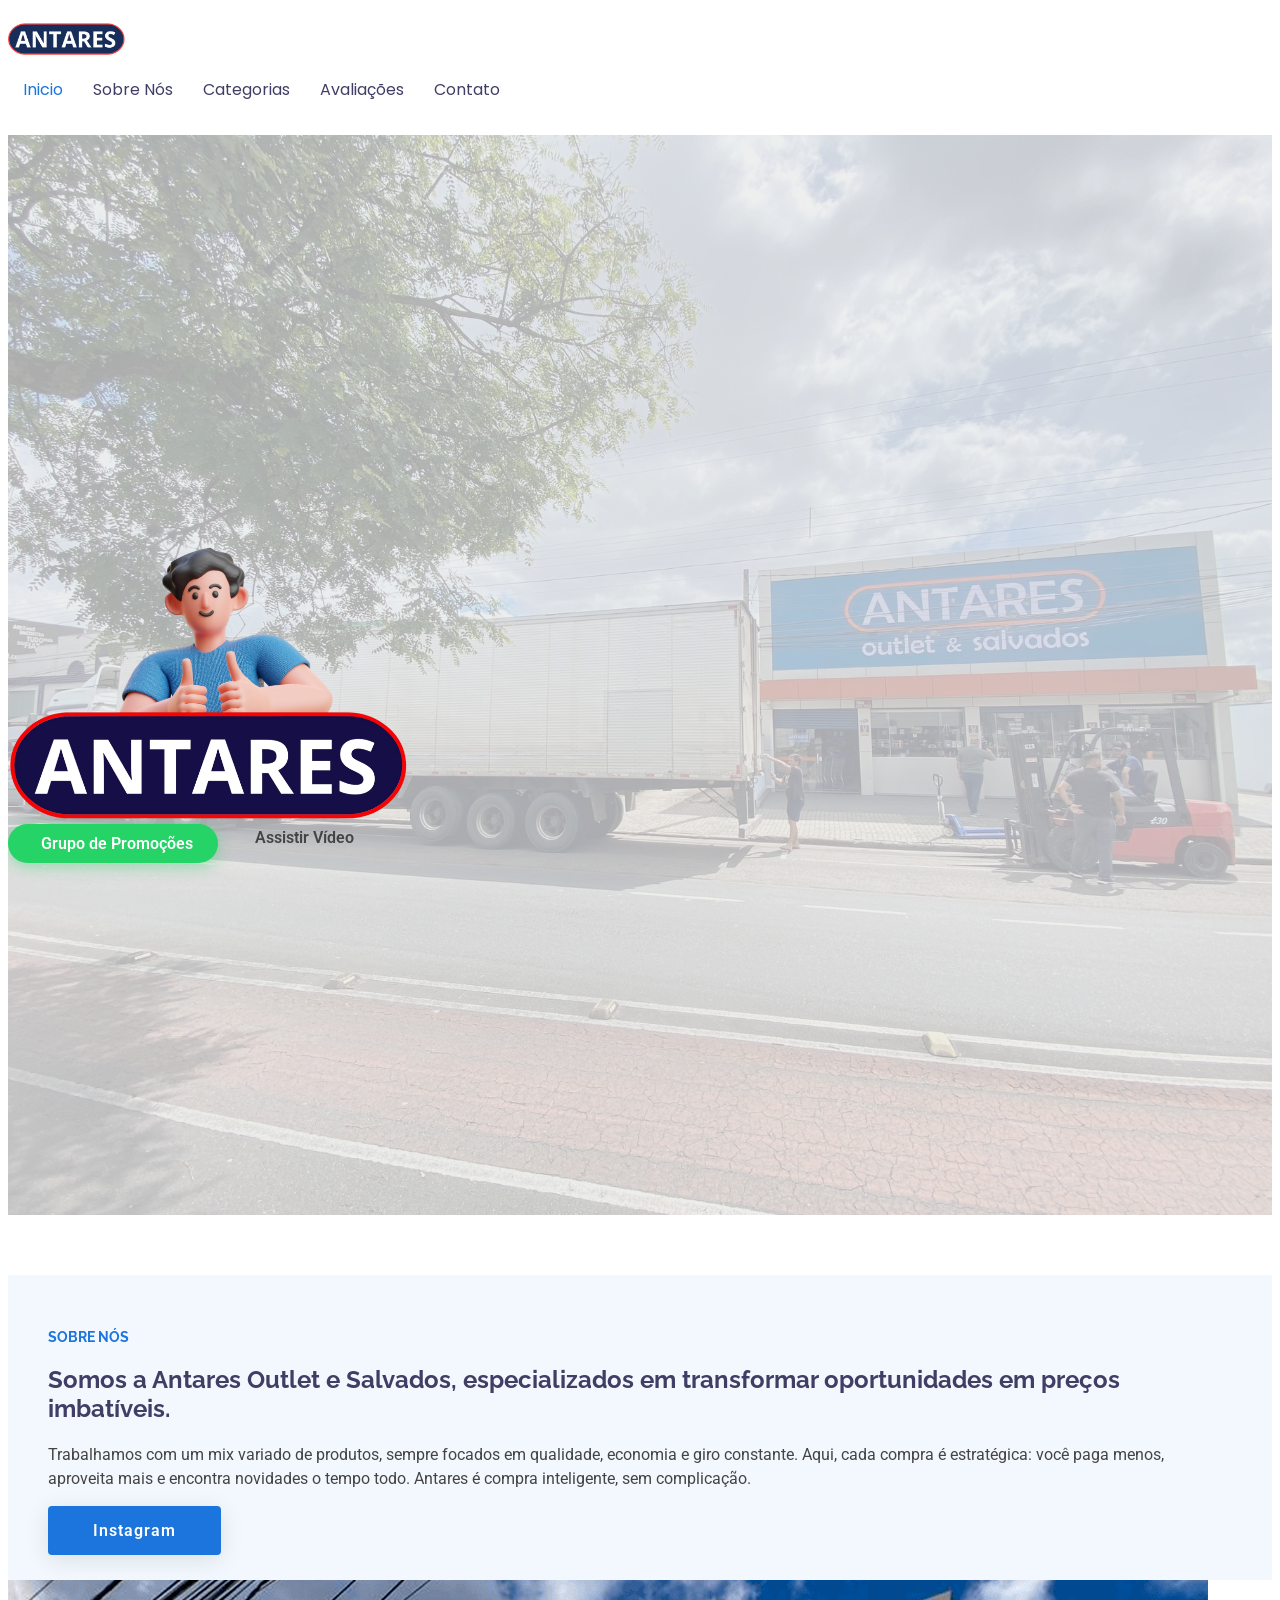
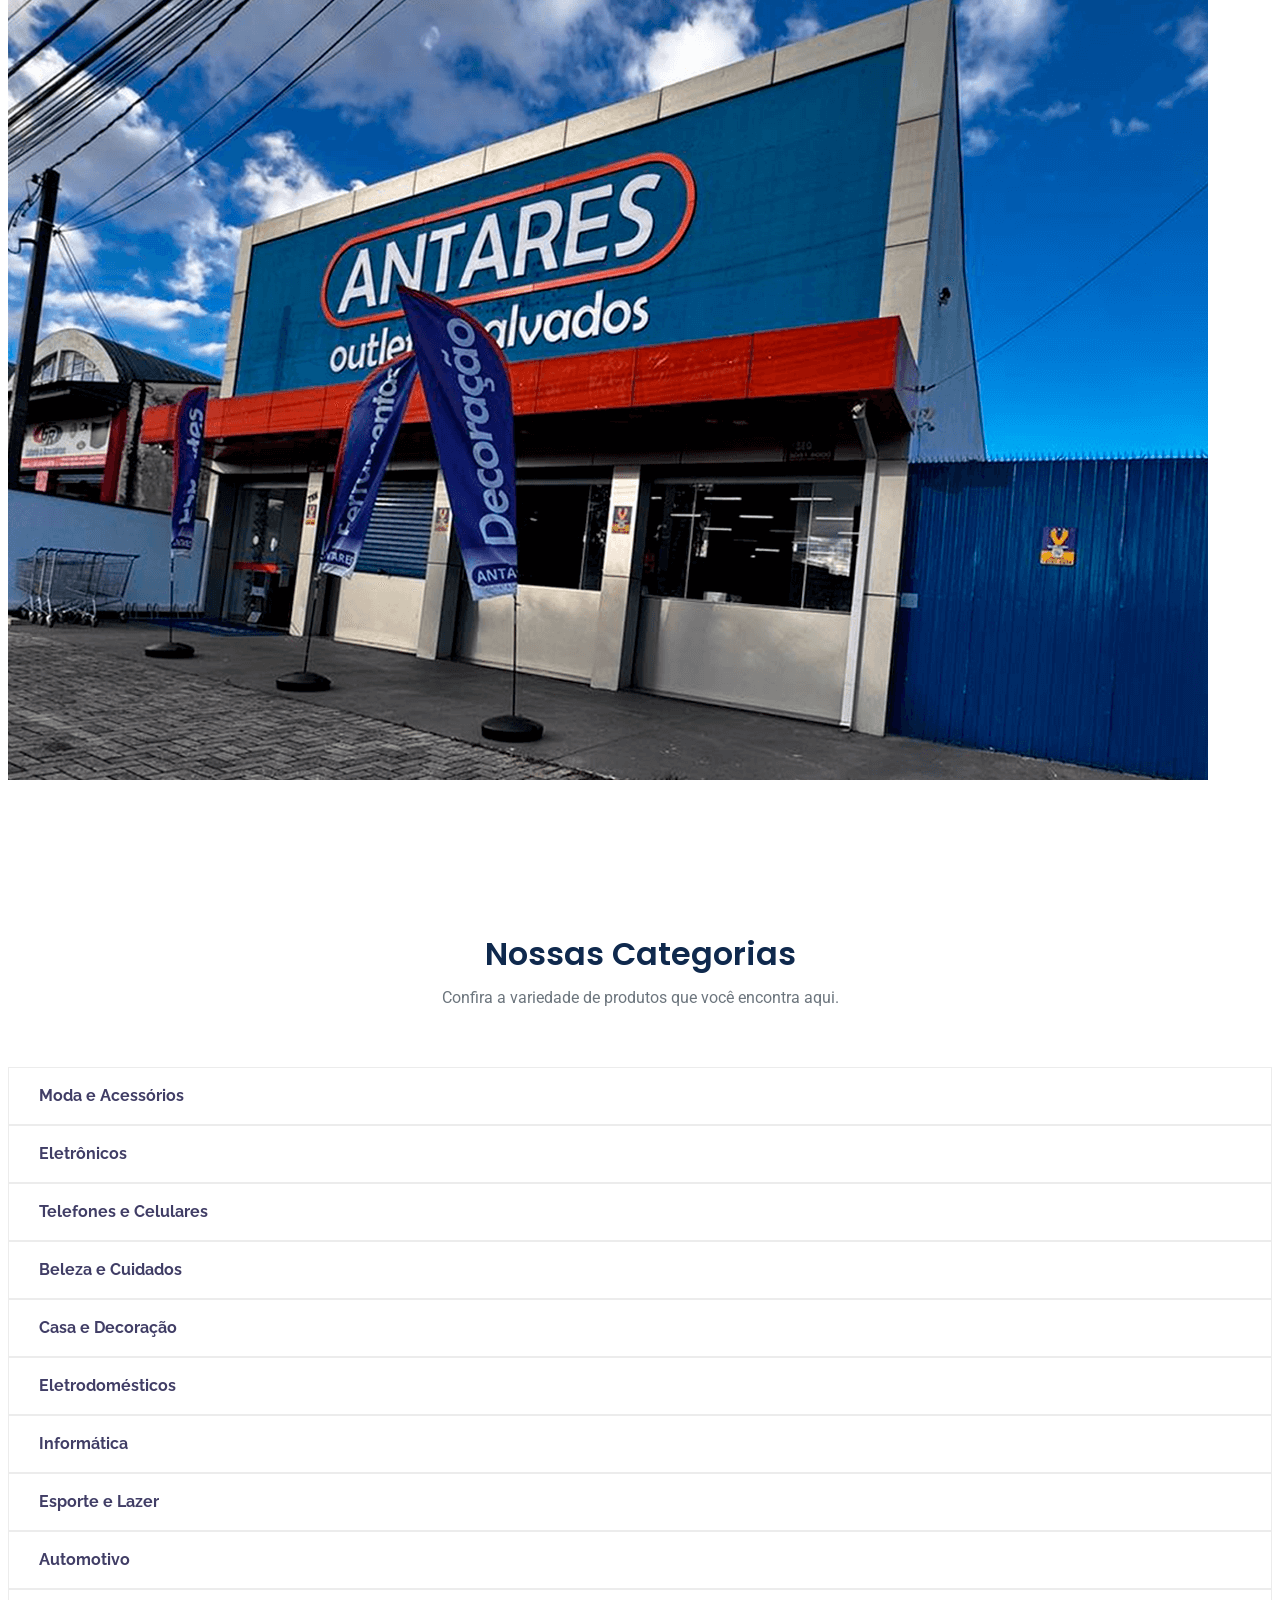
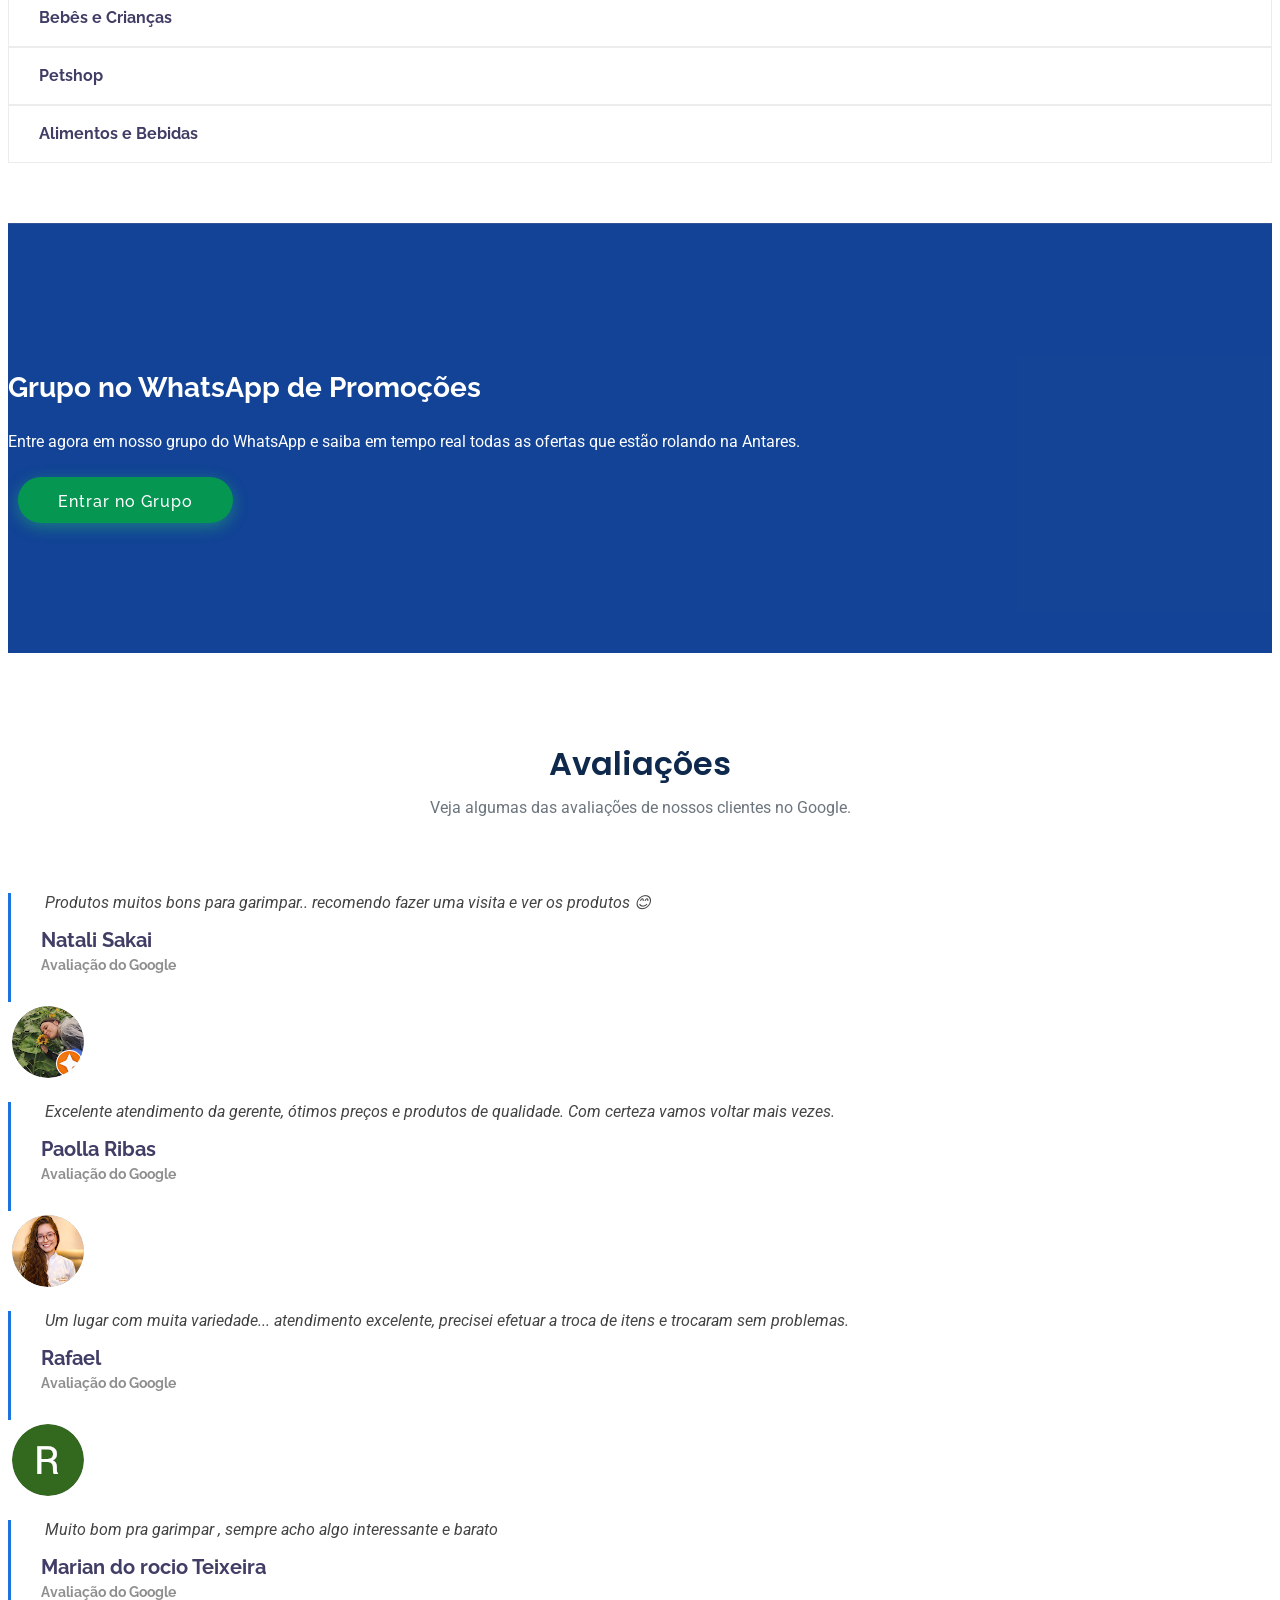
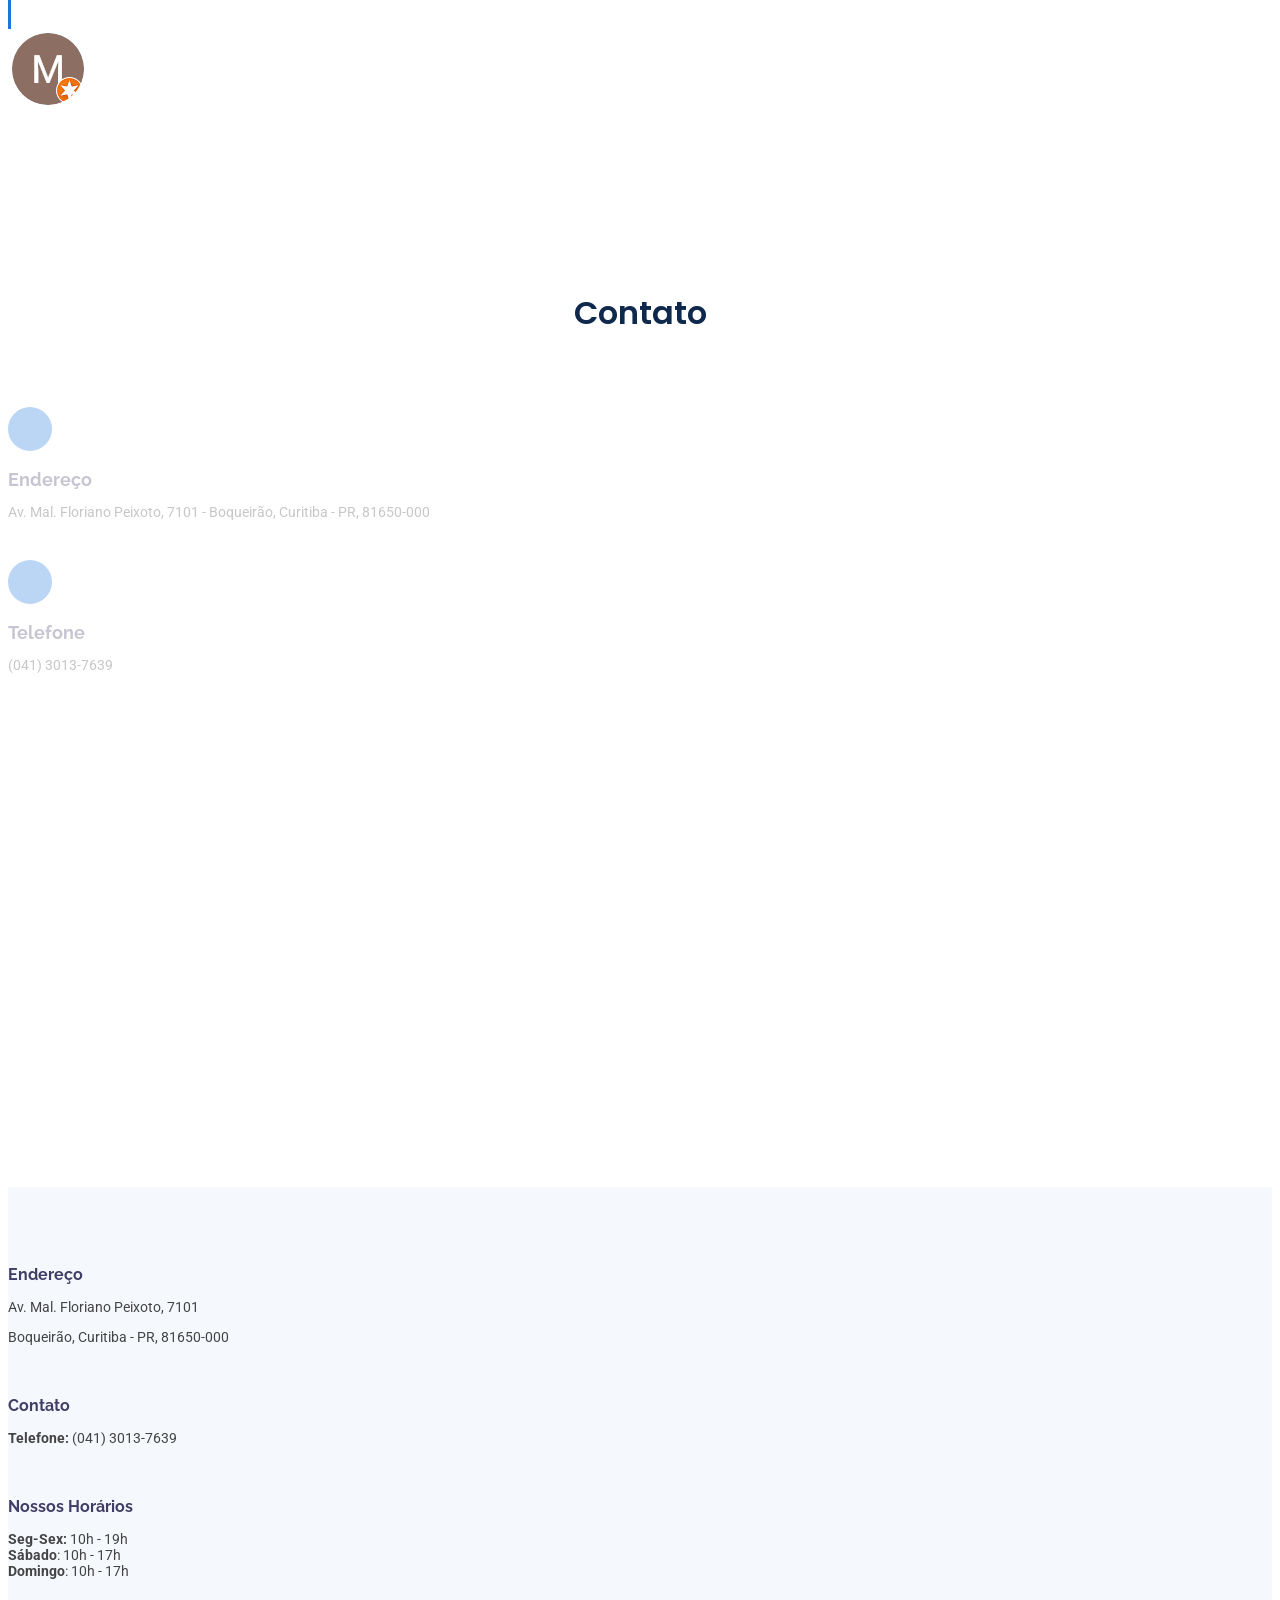
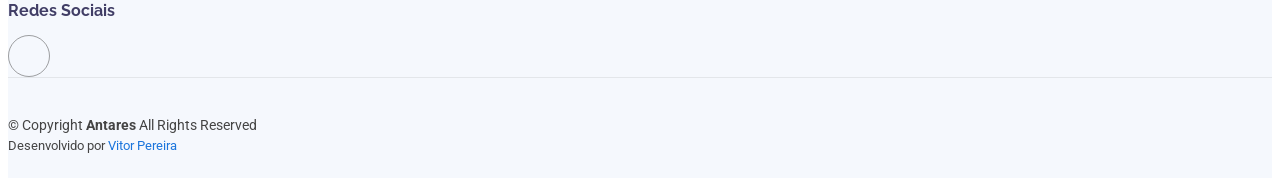
==== index.html @ 235f425e "Commit novo commit" ====
<!DOCTYPE html>
<html lang="pt-BR">

<head>
  <meta charset="utf-8">
  <meta content="width=device-width, initial-scale=1.0" name="viewport">
  
  <title>Antares Outlet e Salvados - Preços Imbatíveis em Curitiba</title>
  <meta name="description" content="Descubra a Antares Outlet e Salvados em Curitiba (Boqueirão). Ofertas imperdíveis em moda, eletrônicos, casa, decoração e muito mais.">
  <meta name="keywords" content="outlet curitiba, salvados, promoções, preços baixos, eletrônicos baratos, moda outlet, utilidades domésticas">
  
  <link href="assets/img/favicon.ico" rel="icon">
  <link href="assets/img/apple-touch-icon.png" rel="apple-touch-icon">

  <link href="https://fonts.googleapis.com" rel="preconnect">
  <link href="https://fonts.gstatic.com" rel="preconnect" crossorigin>
  <link href="https://fonts.googleapis.com/css2?family=Roboto:ital,wght@0,100;0,300;0,400;0,500;0,700;0,900;1,100;1,300;1,400;1,500;1,700;1,900&family=Poppins:ital,wght@0,100;0,200;0,300;0,400;0,500;0,600;0,700;0,800;0,900&family=Raleway:ital,wght@0,100;0,200;0,300;0,400;0,500;0,600;0,700;0,800;0,900&display=swap" rel="stylesheet">

  <link href="assets/vendor/bootstrap/css/bootstrap.min.css" rel="stylesheet">
  <link href="assets/vendor/bootstrap-icons/bootstrap-icons.css" rel="stylesheet">
  <link href="assets/vendor/aos/aos.css" rel="stylesheet"> <link href="assets/vendor/glightbox/css/glightbox.min.css" rel="stylesheet">
  <link href="assets/vendor/swiper/swiper-bundle.min.css" rel="stylesheet">

  <link href="assets/css/main.css" rel="stylesheet">

</head>

<body class="index-page">

  <header id="header" class="header d-flex align-items-center fixed-top">
    <div class="container-fluid container-xl position-relative d-flex align-items-center justify-content-between">

      <a href="index.html" class="logo d-flex align-items-center">
        <img src="assets/img/logo.png" alt="Logo Antares Outlet">
      </a>

      <nav id="navmenu" class="navmenu">
        <ul>
          <li><a href="#hero" class="active">Inicio</a></li>
          <li><a href="#about">Sobre Nós</a></li>
          <li><a href="#features">Categorias</a></li>
          <li><a href="#testimonials">Avaliações</a></li>
          <li><a href="#contact">Contato</a></li>
        </ul>
        <i class="mobile-nav-toggle d-xl-none bi bi-list"></i>
      </nav>

    </div>
  </header>

  <main class="main">

    <section id="hero" class="hero section light-background">

      <img src="assets/assets/img//template/Rapid/hero-bg.jpg" class="hero-bg" alt="" data-aos="fade-in">

      <div class="container">
        <div class="row gy-4">
          <div class="col-lg-6 order-lg-last hero-img">
          </div>
          <div class="col-lg-6 d-flex flex-column justify-content-center">
            <div data-aos="fade-up" data-aos-delay="100">
                <img src="assets/img/logo-person.png" width="400px" alt="Personagem Antares" style="max-width: 100%; height: auto;">
                <div class="d-flex mt-4 flex-wrap gap-3">
                  <a href="#about" class="btn-whatsapp-special">
                    <i class="bi bi-whatsapp"></i>
                    Grupo de Promoções
                  </a>
                  <a href="https://www.youtube.com/watch?v=Y7f98aduVJ8" class="glightbox btn-watch-video d-flex align-items-center"><i class="bi bi-play-circle"></i><span>Assistir Vídeo</span></a>
                </div>
            </div>
          </div>
        </div>
      </div>

    </section><section id="about" class="about section">

      <div class="container" data-aos="fade-up">
        <div class="row gx-0">

          <div class="col-lg-6 d-flex flex-column justify-content-center" data-aos="fade-up" data-aos-delay="200">
            <div class="content">
              <h3>Sobre Nós</h3>
              <h2>Somos a Antares Outlet e Salvados, especializados em transformar oportunidades em preços imbatíveis.</h2>
              <p>
              Trabalhamos com um mix variado de produtos, sempre focados em qualidade, economia e giro constante.
              Aqui, cada compra é estratégica: você paga menos, aproveita mais e encontra novidades o tempo todo.
              Antares é compra inteligente, sem complicação.
              </p>
              <div class="text-center text-lg-start">
                <a href="https://www.instagram.com/antaresoutlets/" class="btn-read-more d-inline-flex align-items-center justify-content-center align-self-center">
                  <span><i class="bi bi-instagram"></i> Instagram</span>
                  <i class="bi bi-arrow-right"></i>
                </a>
              </div>
            </div>
          </div>

          <div class="col-lg-6 d-flex align-items-center" data-aos="zoom-out" data-aos-delay="200">
            <img src="assets/img/about.jpg" class="img-fluid" alt="Loja Antares">
          </div>

        </div>
      </div>

    </section>
    
    <section id="features" class="features section">

      <div class="container">
        
        <div class="container section-title" data-aos="fade-up">
            <h2>Nossas Categorias</h2>
            <p>Confira a variedade de produtos que você encontra aqui.</p>
        </div>

        <div class="row gy-4">

          <div class="col-lg-3 col-md-4" data-aos="fade-up" data-aos-delay="100">
            <div class="features-item">
              <i class="bi bi-bag" style="color: #ffbb2c;"></i>
              <h3><a href="#contact" class="stretched-link">Moda e Acessórios</a></h3>
            </div>
          </div>

          <div class="col-lg-3 col-md-4" data-aos="fade-up" data-aos-delay="200">
            <div class="features-item">
              <i class="bi bi-tv" style="color: #5578ff;"></i>
              <h3><a href="#contact" class="stretched-link">Eletrônicos</a></h3>
            </div>
          </div>

          <div class="col-lg-3 col-md-4" data-aos="fade-up" data-aos-delay="300">
            <div class="features-item">
              <i class="bi bi-phone" style="color: #e80368;"></i>
              <h3><a href="#contact" class="stretched-link">Telefones e Celulares</a></h3>
            </div>
          </div>

          <div class="col-lg-3 col-md-4" data-aos="fade-up" data-aos-delay="400">
            <div class="features-item">
              <i class="bi bi-nut" style="color: #e361ff;"></i>
              <h3><a href="#contact" class="stretched-link">Beleza e Cuidados</a></h3>
            </div>
          </div>

          <div class="col-lg-3 col-md-4" data-aos="fade-up" data-aos-delay="500">
            <div class="features-item">
              <i class="bi bi-heart" style="color: #47aeff;"></i>
              <h3><a href="#contact" class="stretched-link">Casa e Decoração</a></h3>
            </div>
          </div>

          <div class="col-lg-3 col-md-4" data-aos="fade-up" data-aos-delay="600">
            <div class="features-item">
              <i class="bi bi-house" style="color: #ffa76e;"></i>
              <h3><a href="#contact" class="stretched-link">Eletrodomésticos</a></h3>
            </div>
          </div>

          <div class="col-lg-3 col-md-4" data-aos="fade-up" data-aos-delay="700">
            <div class="features-item">
              <i class="bi bi-lightning-charge" style="color: #11dbcf;"></i>
              <h3><a href="#contact" class="stretched-link">Informática</a></h3>
            </div>
          </div>

          <div class="col-lg-3 col-md-4" data-aos="fade-up" data-aos-delay="800">
            <div class="features-item">
              <i class="bi bi-dribbble" style="color: #4233ff;"></i>
              <h3><a href="#contact" class="stretched-link">Esporte e Lazer</a></h3>
            </div>
          </div>

          <div class="col-lg-3 col-md-4" data-aos="fade-up" data-aos-delay="900">
            <div class="features-item">
              <i class="bi bi-tools" style="color: #b2904f;"></i>
              <h3><a href="#contact" class="stretched-link">Automotivo</a></h3>
            </div>
          </div>

          <div class="col-lg-3 col-md-4" data-aos="fade-up" data-aos-delay="1000">
            <div class="features-item">
              <i class="bi bi-emoji-smile" style="color: #b20969;"></i>
              <h3><a href="#contact" class="stretched-link">Bebês e Crianças</a></h3>
            </div>
          </div>

          <div class="col-lg-3 col-md-4" data-aos="fade-up" data-aos-delay="1100">
            <div class="features-item">
              <i class="bi bi-heart-pulse" style="color: #ff5828;"></i>
              <h3><a href="#contact" class="stretched-link">Petshop</a></h3>
            </div>
          </div>

          <div class="col-lg-3 col-md-4" data-aos="fade-up" data-aos-delay="1200">
            <div class="features-item">
              <i class="bi bi-cup-straw" style="color: #29cc61;"></i>
              <h3><a href="#contact" class="stretched-link">Alimentos e Bebidas</a></h3>
            </div>
          </div>

        </div>

      </div>

    </section><section id="call-to-action" class="call-to-action section dark-background">

      <div class="container">

        <div class="row" data-aos="zoom-in" data-aos-delay="100">
          <div class="col-xl-9 text-center text-xl-start">
            <h3>Grupo no WhatsApp de Promoções</h3>
            <p>Entre agora em nosso grupo do WhatsApp e saiba em tempo real todas as ofertas que estão rolando na Antares.</p>
          </div>
          <div class="col-xl-3 cta-btn-container text-center">
            <a class="cta-btn align-middle btn-whatsapp-special" href="#"><i class="bi bi-whatsapp"></i>
              Entrar no Grupo</a>
          </div>
        </div>

      </div>

    </section><section id="testimonials" class="testimonials section">

      <div class="container section-title" data-aos="fade-up">
        <h2>Avaliações</h2>
        <p>Veja algumas das avaliações de nossos clientes no Google.</p>
      </div>

      <div class="container" data-aos="fade-up" data-aos-delay="100">

        <div class="swiper init-swiper">
          <script type="application/json" class="swiper-config">
            {
              "loop": true,
              "speed": 600,
              "autoplay": {
                "delay": 5000
              },
              "slidesPerView": "auto",
              "pagination": {
                "el": ".swiper-pagination",
                "type": "bullets",
                "clickable": true
              }
            }
          </script>
          <div class="swiper-wrapper">

            <div class="swiper-slide">
              <div class="testimonial-item">
                <div class="row gy-4 justify-content-center">
                  <div class="col-lg-6">
                    <div class="testimonial-content">
                      <p>
                        <i class="bi bi-quote quote-icon-left"></i>
                        <span>Produtos muitos bons para garimpar.. recomendo fazer uma visita e ver os produtos 😊</span>
                        <i class="bi bi-quote quote-icon-right"></i>
                      </p>
                      <h3>Natali Sakai</h3>
                      <h4>Avaliação do Google</h4>
                      <div class="stars">
                        <i class="bi bi-star-fill"></i><i class="bi bi-star-fill"></i><i class="bi bi-star-fill"></i><i class="bi bi-star-fill"></i><i class="bi bi-star-fill"></i>
                      </div>
                    </div>
                  </div>
                  <div class="col-lg-2 text-center">
                    <img src="assets/img/testimonials/testimonials-1.png" class="img-fluid testimonial-img" alt="">
                  </div>
                </div>
              </div>
            </div><div class="swiper-slide">
              <div class="testimonial-item">
                <div class="row gy-4 justify-content-center">
                  <div class="col-lg-6">
                    <div class="testimonial-content">
                      <p>
                        <i class="bi bi-quote quote-icon-left"></i>
                        <span>Excelente atendimento da gerente, ótimos preços e produtos de qualidade. Com certeza vamos voltar mais vezes.</span>
                        <i class="bi bi-quote quote-icon-right"></i>
                      </p>
                      <h3>Paolla Ribas</h3>
                      <h4>Avaliação do Google</h4>
                      <div class="stars">
                        <i class="bi bi-star-fill"></i><i class="bi bi-star-fill"></i><i class="bi bi-star-fill"></i><i class="bi bi-star-fill"></i><i class="bi bi-star-fill"></i>
                      </div>
                    </div>
                  </div>
                  <div class="col-lg-2 text-center">
                    <img src="assets/img/testimonials/testimonials-2.png" class="img-fluid testimonial-img" alt="">
                  </div>
                </div>
              </div>
            </div><div class="swiper-slide">
              <div class="testimonial-item">
                <div class="row gy-4 justify-content-center">
                  <div class="col-lg-6">
                    <div class="testimonial-content">
                      <p>
                        <i class="bi bi-quote quote-icon-left"></i>
                        <span>Um lugar com muita variedade... atendimento excelente, precisei efetuar a troca de itens e trocaram sem problemas.</span>
                        <i class="bi bi-quote quote-icon-right"></i>
                      </p>
                      <h3>Rafael</h3>
                      <h4>Avaliação do Google</h4>
                      <div class="stars">
                        <i class="bi bi-star-fill"></i><i class="bi bi-star-fill"></i><i class="bi bi-star-fill"></i><i class="bi bi-star-fill"></i><i class="bi bi-star-fill"></i>
                      </div>
                    </div>
                  </div>
                  <div class="col-lg-2 text-center">
                    <img src="assets/img/testimonials/testimonials-3.png" class="img-fluid testimonial-img" alt="">
                  </div>
                </div>
              </div>
            </div><div class="swiper-slide">
              <div class="testimonial-item">
                <div class="row gy-4 justify-content-center">
                  <div class="col-lg-6">
                    <div class="testimonial-content">
                      <p>
                        <i class="bi bi-quote quote-icon-left"></i>
                        <span>Muito bom pra garimpar , sempre acho algo interessante e barato</span>
                        <i class="bi bi-quote quote-icon-right"></i>
                      </p>
                      <h3>Marian do rocio Teixeira</h3>
                      <h4>Avaliação do Google</h4>
                      <div class="stars">
                        <i class="bi bi-star-fill"></i><i class="bi bi-star-fill"></i><i class="bi bi-star-fill"></i><i class="bi bi-star-fill"></i><i class="bi bi-star-fill"></i>
                      </div>
                    </div>
                  </div>
                  <div class="col-lg-2 text-center">
                    <img src="assets/img/testimonials/testimonials-4.png" class="img-fluid testimonial-img" alt="">
                  </div>
                </div>
              </div>
            </div></div>
          <div class="swiper-pagination"></div>
        </div>

      </div>

    </section><section id="contact" class="contact section">

      <div class="container section-title" data-aos="fade-up">
        <h2>Contato</h2>
      </div>

      <div class="container position-relative" data-aos="fade-up" data-aos-delay="100">

        <div class="row gy-4">

          <div class="col-lg-5">
            <div class="info-item d-flex" data-aos="fade-up" data-aos-delay="200">
              <i class="bi bi-geo-alt flex-shrink-0"></i>
              <div>
                <h3>Endereço</h3>
                <p>Av. Mal. Floriano Peixoto, 7101 - Boqueirão, Curitiba - PR, 81650-000</p>
              </div>
            </div>

            <div class="info-item d-flex" data-aos="fade-up" data-aos-delay="300">
              <i class="bi bi-telephone flex-shrink-0"></i>
              <div>
                <h3>Telefone</h3>
                <p>(041) 3013-7639</p>
              </div>
            </div>

          </div>

          <div class="col-lg-7" data-aos="fade-up" data-aos-delay="400">
            <iframe src="https://www.google.com/maps/embed?pb=!1m18!1m12!1m3!1d3601.471667026342!2d-49.24567832460863!3d-25.48931157752398!2m3!1f0!2f0!3f0!3m2!1i1024!2i768!4f13.1!3m3!1m2!1s0x94dcfb07bdcd2415%3A0xe43b87860a2857ca!2sAntares%20Outlet!5e0!3m2!1spt-BR!2sbr!4v1765992121007!5m2!1spt-BR!2sbr" width="600" height="450" style="border:0;" allowfullscreen="" loading="lazy" referrerpolicy="no-referrer-when-downgrade"></iframe>
          </div>

        </div>

      </div>

    </section></main>

  <footer id="footer" class="footer light-background">

    <div class="container">
      <div class="row gy-3">
        <div class="col-lg-3 col-md-6 d-flex">
          <i class="bi bi-geo-alt icon"></i>
          <div class="address">
            <h4>Endereço</h4>
            <p>Av. Mal. Floriano Peixoto, 7101</p>
            <p>Boqueirão, Curitiba - PR, 81650-000</p>
            <p></p>
          </div>

        </div>

        <div class="col-lg-3 col-md-6 d-flex">
          <i class="bi bi-telephone icon"></i>
          <div>
            <h4>Contato</h4>
            <p>
              <strong>Telefone:</strong> <span>(041) 3013-7639</span><br>
            </p>
          </div>
        </div>

        <div class="col-lg-3 col-md-6 d-flex">
          <i class="bi bi-clock icon"></i>
          <div>
            <h4>Nossos Horários</h4>
            <p>
              <strong>Seg-Sex:</strong> <span>10h - 19h</span><br>
              <strong>Sábado</strong>: <span>10h - 17h</span><br>
              <strong>Domingo</strong>: <span>10h - 17h</span>
            </p>
          </div>
        </div>

        <div class="col-lg-3 col-md-6">
          <h4>Redes Sociais</h4>
          <div class="social-links d-flex">
            <a href="https://www.instagram.com/antaresoutlets/" class="instagram"><i class="bi bi-instagram"></i></a>
          </div>
        </div>

      </div>
    </div>

    <div class="container copyright text-center mt-4">
      <p>© <span>Copyright</span> <strong class="px-1 sitename">Antares</strong> <span>All Rights Reserved</span></p>
      <div class="credits">
        Desenvolvido por <a href="https://www.linkedin.com/in/vitor-pereira-co/">Vitor Pereira</a>
      </div>
    </div>

  </footer>

  <a href="#" id="scroll-top" class="scroll-top d-flex align-items-center justify-content-center"><i class="bi bi-arrow-up-short"></i></a>

  <div id="preloader"></div>

  <script src="assets/vendor/bootstrap/js/bootstrap.bundle.min.js"></script>
  <script src="assets/vendor/php-email-form/validate.js"></script>
  <script src="assets/vendor/aos/aos.js"></script>
  <script src="assets/vendor/glightbox/js/glightbox.min.js"></script>
  <script src="assets/vendor/purecounter/purecounter_vanilla.js"></script>
  <script src="assets/vendor/imagesloaded/imagesloaded.pkgd.min.js"></script>
  <script src="assets/vendor/isotope-layout/isotope.pkgd.min.js"></script>
  <script src="assets/vendor/swiper/swiper-bundle.min.js"></script>

  <script src="assets/js/main.js"></script>

</body>

</html>
---- assets/css/main.css ----
/**
* Template Name: Rapid
* Template URL: https://bootstrapmade.com/rapid-multipurpose-bootstrap-business-template/
* Updated: Aug 07 2024 with Bootstrap v5.3.3
* Author: BootstrapMade.com
* License: https://bootstrapmade.com/license/
*/

/*--------------------------------------------------------------
# Font & Color Variables
# Help: https://bootstrapmade.com/color-system/
--------------------------------------------------------------*/
/* Fonts */
:root {
  --default-font: "Roboto",  system-ui, -apple-system, "Segoe UI", Roboto, "Helvetica Neue", Arial, "Noto Sans", "Liberation Sans", sans-serif, "Apple Color Emoji", "Segoe UI Emoji", "Segoe UI Symbol", "Noto Color Emoji";
  --heading-font: "Raleway",  sans-serif;
  --nav-font: "Poppins",  sans-serif;
}

/* Global Colors - The following color variables are used throughout the website. Updating them here will change the color scheme of the entire website */
:root { 
  --background-color: #ffffff; /* Background color for the entire website, including individual sections */
  --default-color: #444444; /* Default color used for the majority of the text content across the entire website */
  --heading-color: #413e66; /* Color for headings, subheadings and title throughout the website */
  --accent-color: #1b75dc; /* Accent color that represents your brand on the website. It's used for buttons, links, and other elements that need to stand out */
  --surface-color: #ffffff; /* The surface color is used as a background of boxed elements within sections, such as cards, icon boxes, or other elements that require a visual separation from the global background. */
  --contrast-color: #ffffff; /* Contrast color for text, ensuring readability against backgrounds of accent, heading, or default colors. */
}

/* Nav Menu Colors - The following color variables are used specifically for the navigation menu. They are separate from the global colors to allow for more customization options */
:root {
  --nav-color: #413e66;  /* The default color of the main navmenu links */
  --nav-hover-color: #1b75dc; /* Applied to main navmenu links when they are hovered over or active */
  --nav-mobile-background-color: #ffffff; /* Used as the background color for mobile navigation menu */
  --nav-dropdown-background-color: #ffffff; /* Used as the background color for dropdown items that appear when hovering over primary navigation items */
  --nav-dropdown-color: #444444; /* Used for navigation links of the dropdown items in the navigation menu. */
  --nav-dropdown-hover-color: #1bb1dc; /* Similar to --nav-hover-color, this color is applied to dropdown navigation links when they are hovered over. */
}

/* Color Presets - These classes override global colors when applied to any section or element, providing reuse of the sam color scheme. */

.light-background {
  --background-color: #f5f8fd;
  --surface-color: #ffffff;
}

.dark-background {
  --background-color: #2d2b46;
  --default-color: #ffffff;
  --heading-color: #ffffff;
  --surface-color: #413e66;
  --contrast-color: #ffffff;
}

/* Smooth scroll - CORRIGIDO PARA HTML */
html {
  scroll-behavior: smooth;
  scroll-padding-top: 80px; /* Garante que o scroll pare antes do menu fixo */
}

/*--------------------------------------------------------------
# General Styling & Shared Classes
--------------------------------------------------------------*/
body {
  color: var(--default-color);
  background-color: var(--background-color);
  font-family: var(--default-font);
}

a {
  color: var(--accent-color);
  text-decoration: none;
  transition: 0.3s;
}

a:hover {
  color: color-mix(in srgb, var(--accent-color), transparent 25%);
  text-decoration: none;
}

h1,
h2,
h3,
h4,
h5,
h6 {
  color: var(--heading-color);
  font-family: var(--heading-font);
}

/* Pulsating Play Button
------------------------------*/
.pulsating-play-btn {
  width: 94px;
  height: 94px;
  background: radial-gradient(var(--accent-color) 50%, color-mix(in srgb, var(--accent-color), transparent 75%) 52%);
  border-radius: 50%;
  display: block;
  position: relative;
  overflow: hidden;
}

.pulsating-play-btn:before {
  content: "";
  position: absolute;
  width: 120px;
  height: 120px;
  animation-delay: 0s;
  animation: pulsate-play-btn 2s;
  animation-direction: forwards;
  animation-iteration-count: infinite;
  animation-timing-function: steps;
  opacity: 1;
  border-radius: 50%;
  border: 5px solid color-mix(in srgb, var(--accent-color), transparent 30%);
  top: -15%;
  left: -15%;
  background: rgba(198, 16, 0, 0);
}

.pulsating-play-btn:after {
  content: "";
  position: absolute;
  left: 50%;
  top: 50%;
  transform: translateX(-40%) translateY(-50%);
  width: 0;
  height: 0;
  border-top: 10px solid transparent;
  border-bottom: 10px solid transparent;
  border-left: 15px solid #fff;
  z-index: 100;
  transition: all 400ms cubic-bezier(0.55, 0.055, 0.675, 0.19);
}

.pulsating-play-btn:hover:before {
  content: "";
  position: absolute;
  left: 50%;
  top: 50%;
  transform: translateX(-40%) translateY(-50%);
  width: 0;
  height: 0;
  border: none;
  border-top: 10px solid transparent;
  border-bottom: 10px solid transparent;
  border-left: 15px solid #fff;
  z-index: 200;
  animation: none;
  border-radius: 0;
}

.pulsating-play-btn:hover:after {
  border-left: 15px solid var(--accent-color);
  transform: scale(20);
}

@keyframes pulsate-play-btn {
  0% {
    transform: scale(0.6, 0.6);
    opacity: 1;
  }

  100% {
    transform: scale(1, 1);
    opacity: 0;
  }
}

/* PHP Email Form Messages
------------------------------*/
.php-email-form .error-message {
  display: none;
  background: #df1529;
  color: #ffffff;
  text-align: left;
  padding: 15px;
  margin-bottom: 24px;
  font-weight: 600;
}

.php-email-form .sent-message {
  display: none;
  color: #ffffff;
  background: #059652;
  text-align: center;
  padding: 15px;
  margin-bottom: 24px;
  font-weight: 600;
}

.php-email-form .loading {
  display: none;
  background: var(--surface-color);
  text-align: center;
  padding: 15px;
  margin-bottom: 24px;
}

.php-email-form .loading:before {
  content: "";
  display: inline-block;
  border-radius: 50%;
  width: 24px;
  height: 24px;
  margin: 0 10px -6px 0;
  border: 3px solid var(--accent-color);
  border-top-color: var(--surface-color);
  animation: php-email-form-loading 1s linear infinite;
}

@keyframes php-email-form-loading {
  0% {
    transform: rotate(0deg);
  }

  100% {
    transform: rotate(360deg);
  }
}

/*--------------------------------------------------------------
# Global Header
--------------------------------------------------------------*/
.header {
  --background-color: rgba(255, 255, 255, 0);
  color: var(--default-color);
  background-color: var(--background-color);
  padding: 15px 0;
  transition: all 0.5s;
  z-index: 997;
}

.header .logo {
  line-height: 1;
}

.header .logo img {
  max-height: 32px;
  margin-right: 8px;
}

.header .logo h1 {
  font-size: 30px;
  margin: 0;
  font-weight: 700;
  color: var(--heading-color);
}

.scrolled .header {
  box-shadow: 0px 0 18px rgba(0, 0, 0, 0.1);
}

/* Global Header on Scroll
------------------------------*/
.scrolled .header {
  --background-color: #ffffff;
}

/*--------------------------------------------------------------
# Navigation Menu
--------------------------------------------------------------*/
/* Navmenu - Desktop */
@media (min-width: 1200px) {
  .navmenu {
    padding: 0;
  }

  .navmenu ul {
    margin: 0;
    padding: 0;
    display: flex;
    list-style: none;
    align-items: center;
  }

  .navmenu li {
    position: relative;
  }

  .navmenu a,
  .navmenu a:focus {
    color: var(--nav-color);
    padding: 18px 15px;
    font-size: 16px;
    font-family: var(--nav-font);
    font-weight: 400;
    display: flex;
    align-items: center;
    justify-content: space-between;
    white-space: nowrap;
    transition: 0.3s;
  }

  .navmenu a i,
  .navmenu a:focus i {
    font-size: 12px;
    line-height: 0;
    margin-left: 5px;
    transition: 0.3s;
  }

  .navmenu li:last-child a {
    padding-right: 0;
  }

  .navmenu li:hover>a,
  .navmenu .active,
  .navmenu .active:focus {
    color: var(--nav-hover-color);
  }

  .navmenu .dropdown ul {
    margin: 0;
    padding: 10px 0;
    background: var(--nav-dropdown-background-color);
    display: block;
    position: absolute;
    visibility: hidden;
    left: 14px;
    top: 130%;
    opacity: 0;
    transition: 0.3s;
    border-radius: 4px;
    z-index: 99;
    box-shadow: 0px 0px 30px rgba(0, 0, 0, 0.1);
  }

  .navmenu .dropdown ul li {
    min-width: 200px;
  }

  .navmenu .dropdown ul a {
    padding: 10px 20px;
    font-size: 15px;
    text-transform: none;
    color: var(--nav-dropdown-color);
  }

  .navmenu .dropdown ul a i {
    font-size: 12px;
  }

  .navmenu .dropdown ul a:hover,
  .navmenu .dropdown ul .active:hover,
  .navmenu .dropdown ul li:hover>a {
    color: var(--nav-dropdown-hover-color);
  }

  .navmenu .dropdown:hover>ul {
    opacity: 1;
    top: 100%;
    visibility: visible;
  }

  .navmenu .dropdown .dropdown ul {
    top: 0;
    left: -90%;
    visibility: hidden;
  }

  .navmenu .dropdown .dropdown:hover>ul {
    opacity: 1;
    top: 0;
    left: -100%;
    visibility: visible;
  }
}

/* Navmenu - Mobile */
@media (max-width: 1199px) {
  .mobile-nav-toggle {
    color: var(--nav-color);
    font-size: 28px;
    line-height: 0;
    margin-right: 10px;
    cursor: pointer;
    transition: color 0.3s;
  }

  .navmenu {
    padding: 0;
    z-index: 9997;
  }

  .navmenu ul {
    display: none;
    list-style: none;
    position: absolute;
    inset: 60px 20px 20px 20px;
    padding: 10px 0;
    margin: 0;
    border-radius: 6px;
    background-color: var(--nav-mobile-background-color);
    overflow-y: auto;
    transition: 0.3s;
    z-index: 9998;
    box-shadow: 0px 0px 30px rgba(0, 0, 0, 0.1);
  }

  .navmenu a,
  .navmenu a:focus {
    color: var(--nav-dropdown-color);
    padding: 10px 20px;
    font-family: var(--nav-font);
    font-size: 17px;
    font-weight: 500;
    display: flex;
    align-items: center;
    justify-content: space-between;
    white-space: nowrap;
    transition: 0.3s;
  }

  .navmenu a i,
  .navmenu a:focus i {
    font-size: 12px;
    line-height: 0;
    margin-left: 5px;
    width: 30px;
    height: 30px;
    display: flex;
    align-items: center;
    justify-content: center;
    border-radius: 50%;
    transition: 0.3s;
    background-color: color-mix(in srgb, var(--accent-color), transparent 90%);
  }

  .navmenu a i:hover,
  .navmenu a:focus i:hover {
    background-color: var(--accent-color);
    color: var(--contrast-color);
  }

  .navmenu a:hover,
  .navmenu .active,
  .navmenu .active:focus {
    color: var(--nav-dropdown-hover-color);
  }

  .navmenu .active i,
  .navmenu .active:focus i {
    background-color: var(--accent-color);
    color: var(--contrast-color);
    transform: rotate(180deg);
  }

  .navmenu .dropdown ul {
    position: static;
    display: none;
    z-index: 99;
    padding: 10px 0;
    margin: 10px 20px;
    background-color: var(--nav-dropdown-background-color);
    border: 1px solid color-mix(in srgb, var(--default-color), transparent 90%);
    box-shadow: none;
    transition: all 0.5s ease-in-out;
  }

  .navmenu .dropdown ul ul {
    background-color: rgba(33, 37, 41, 0.1);
  }

  .navmenu .dropdown>.dropdown-active {
    display: block;
    background-color: rgba(33, 37, 41, 0.03);
  }

  .mobile-nav-active {
    overflow: hidden;
  }

  .mobile-nav-active .mobile-nav-toggle {
    color: #fff;
    position: absolute;
    font-size: 32px;
    top: 15px;
    right: 15px;
    margin-right: 0;
    z-index: 9999;
  }

  .mobile-nav-active .navmenu {
    position: fixed;
    overflow: hidden;
    inset: 0;
    background: rgba(33, 37, 41, 0.8);
    transition: 0.3s;
  }

  .mobile-nav-active .navmenu>ul {
    display: block;
  }
}

/*--------------------------------------------------------------
# Global Footer
--------------------------------------------------------------*/
.footer {
  color: var(--default-color);
  background-color: var(--background-color);
  font-size: 14px;
  padding: 40px 0 0 0;
  position: relative;
}

.footer .icon {
  color: var(--accent-color);
  margin-right: 15px;
  font-size: 24px;
  line-height: 0;
}

.footer h4 {
  font-size: 16px;
  font-weight: 700;
  margin-bottom: 15px;
}

.footer .address p {
  margin-bottom: 0px;
}

.footer .social-links a {
  display: flex;
  align-items: center;
  justify-content: center;
  width: 40px;
  height: 40px;
  border-radius: 50%;
  border: 1px solid color-mix(in srgb, var(--default-color), transparent 50%);
  font-size: 16px;
  color: color-mix(in srgb, var(--default-color), transparent 50%);
  margin-right: 10px;
  transition: 0.3s;
}

.footer .social-links a:hover {
  color: var(--accent-color);
  border-color: var(--accent-color);
}

.footer .copyright {
  padding: 25px 0;
  border-top: 1px solid color-mix(in srgb, var(--default-color), transparent 90%);
}

.footer .copyright p {
  margin-bottom: 0;
}

.footer .credits {
  margin-top: 5px;
  font-size: 13px;
}

/*--------------------------------------------------------------
# Preloader
--------------------------------------------------------------*/
#preloader {
  position: fixed;
  inset: 0;
  z-index: 9999;
  overflow: hidden;
  background-color: var(--background-color);
  transition: all 0.6s ease-out;
}

#preloader:before {
  content: "";
  position: fixed;
  top: calc(50% - 30px);
  left: calc(50% - 30px);
  border: 6px solid var(--accent-color);
  border-top-color: color-mix(in srgb, var(--accent-color), transparent 90%);
  border-radius: 50%;
  width: 60px;
  height: 60px;
  animation: animate-preloader 1s linear infinite;
}

@keyframes animate-preloader {
  0% {
    transform: rotate(0deg);
  }

  100% {
    transform: rotate(360deg);
  }
}

/*--------------------------------------------------------------
# Scroll Top Button
--------------------------------------------------------------*/
.scroll-top {
  position: fixed;
  visibility: hidden;
  opacity: 0;
  right: 15px;
  bottom: -15px;
  z-index: 99999;
  background-color: var(--accent-color);
  width: 44px;
  height: 44px;
  border-radius: 50px;
  transition: all 0.4s;
}

.scroll-top i {
  font-size: 24px;
  color: var(--contrast-color);
  line-height: 0;
}

.scroll-top:hover {
  background-color: color-mix(in srgb, var(--accent-color), transparent 20%);
  color: var(--contrast-color);
}

.scroll-top.active {
  visibility: visible;
  opacity: 1;
  bottom: 15px;
}

/*--------------------------------------------------------------
# Disable aos animation delay on mobile devices
--------------------------------------------------------------*/
@media screen and (max-width: 768px) {
  [data-aos-delay] {
    transition-delay: 0 !important;
  }
}

/*--------------------------------------------------------------
# Global Page Titles & Breadcrumbs
--------------------------------------------------------------*/
.page-title {
  color: var(--default-color);
  background-color: var(--background-color);
  padding: 160px 0 80px 0;
  text-align: center;
  position: relative;
}

.page-title:before {
  content: "";
  background-color: color-mix(in srgb, var(--background-color), transparent 50%);
  position: absolute;
  inset: 0;
}

.page-title h1 {
  font-size: 42px;
  font-weight: 700;
  margin-bottom: 10px;
}

.page-title .breadcrumbs ol {
  display: flex;
  flex-wrap: wrap;
  list-style: none;
  justify-content: center;
  padding: 0;
  margin: 0;
  font-size: 16px;
  font-weight: 400;
}

.page-title .breadcrumbs ol li+li {
  padding-left: 10px;
}

.page-title .breadcrumbs ol li+li::before {
  content: "/";
  display: inline-block;
  padding-right: 10px;
  color: color-mix(in srgb, var(--default-color), transparent 50%);
}

/*--------------------------------------------------------------
# Global Sections
--------------------------------------------------------------*/
section,
.section {
  color: var(--default-color);
  background-color: var(--background-color);
  padding: 60px 0;
  scroll-margin-top: 90px;
  overflow: clip;
}

@media (max-width: 1199px) {

  section,
  .section {
    scroll-margin-top: 66px;
  }
}

/*--------------------------------------------------------------
# Global Section Titles
--------------------------------------------------------------*/
.section-title {
  text-align: center;
  padding-bottom: 60px;
  position: relative;
}

.section-title h2 {
  font-size: 32px;
  font-weight: 700;
  margin-bottom: 15px;
}

.section-title p {
  margin-bottom: 0;
}

/*--------------------------------------------------------------
# Hero Section
--------------------------------------------------------------*/
.hero {
  width: 100%;
  min-height: 100vh;
  position: relative;
  padding: 120px 0 60px 0;
  display: flex;
  align-items: center;
}

.hero .hero-bg {
  position: absolute;
  inset: 0;
  display: block;
  width: 100%;
  height: 100%;
  object-fit: cover;
  z-index: 1;
}


.hero::after {
  content: "";
  position: absolute;
  inset: 0;
  background: rgba(233, 233, 233, 0.733); /* ajuste a opacidade */
  z-index: 2;
}

.hero:before {
  content: "";
  background: color-mix(in srgb, var(--background-color), transparent 870%);
  position: absolute;
  inset: 0;
  z-index: 2;
}

.hero .container {
  position: relative;
  z-index: 3;
}

.hero h1 {
  margin: 0;
  font-size: 48px;
  font-weight: 700;
  line-height: 56px;
  color: #f0680d;
}

.hero h1 span {
  color: var(--accent-color);
}
#hero > div > div > div.col-lg-6.d-flex.flex-column.justify-content-center > img{
  margin-bottom: 30px;
}

.hero p {
  color: color-mix(in srgb, var(--default-color), transparent 30%);
  margin: 5px 0 30px 0;
  font-size: 20px;
  font-weight: 400;
}

.hero .btn-get-started {
  color: var(--contrast-color);
  background: #059652;
  font-family: var(--heading-font);
  font-weight: 400;
  font-size: 15px;
  letter-spacing: 1px;
  display: inline-block;
  padding: 10px 28px 12px 28px;
  border-radius: 50px;
  transition: 0.5s;
  box-shadow: 0 8px 28px rgba(0, 0, 0, 0.1);
}

.hero .btn-get-started:hover {
  color: var(--contrast-color);
  background: color-mix(in srgb, var(--accent-color), transparent 15%);
  box-shadow: 0 8px 28px rgba(0, 0, 0, 0.1);
}

.hero .btn-watch-video {
  font-size: 16px;
  transition: 0.5s;
  margin-left: 25px;
  color: var(--default-color);
  font-weight: 600;
}

.hero .btn-watch-video i {
  color: var(--accent-color);
  font-size: 32px;
  transition: 0.3s;
  line-height: 0;
  margin-right: 8px;
}

.hero .btn-watch-video:hover {
  color: var(--accent-color);
}

.hero .btn-watch-video:hover i {
  color: color-mix(in srgb, var(--accent-color), transparent 15%);
}

@media (max-width: 640px) {
  .hero h1 {
    font-size: 28px;
    line-height: 36px;
  }

  .hero p {
    font-size: 18px;
    line-height: 24px;
    margin-bottom: 30px;
  }

  .hero .btn-get-started,
  .hero .btn-watch-video {
    font-size: 13px;
  }
}

/*--------------------------------------------------------------
# Features Section
--------------------------------------------------------------*/
.features .features-item {
  background-color: var(--surface-color);
  display: flex;
  align-items: center;
  padding: 20px;
  transition: 0.3s;
  border: 1px solid color-mix(in srgb, var(--default-color), transparent 90%);
  position: relative;
}

.features .features-item i {
  font-size: 32px;
  padding-right: 10px;
  line-height: 0;
}

.features .features-item h3 {
  font-weight: 700;
  margin: 0;
  padding: 0;
  line-height: 1;
  font-size: 16px;
}

.features .features-item h3 a {
  color: var(--heading-color);
  transition: 0.3s;
}

.features .features-item:hover {
  border-color: var(--accent-color);
}

.features .features-item:hover h3 a {
  color: var(--accent-color);
}
/*--------------------------------------------------------------
# About Section
--------------------------------------------------------------*/
.about .content {
  background-color: color-mix(in srgb, var(--accent-color), transparent 95%);
  padding: 40px;
}

.about .content h3 {
  font-size: 14px;
  font-weight: 700;
  color: var(--accent-color);
  text-transform: uppercase;
}

.about .content h2 {
  font-size: 24px;
  font-weight: 700;
}

.about .content p {
  margin: 15px 0 30px 0;
  line-height: 24px;
}

.about .content .btn-read-more {
  color: var(--contrast-color);
  background: var(--accent-color);
  line-height: 0;
  padding: 15px 40px;
  border-radius: 4px;
  transition: 0.5s;
  box-shadow: 0px 5px 25px rgba(0, 0, 0, 0.1);
}

.about .content .btn-read-more span {
  font-family: var(--default-font);
  font-weight: 600;
  font-size: 16px;
  letter-spacing: 1px;
}

.about .content .btn-read-more i {
  margin-left: 5px;
  font-size: 18px;
  transition: 0.3s;
}

.about .content .btn-read-more:hover i {
  transform: translateX(5px);
}


/*--------------------------------------------------------------
# Alt Features Section
--------------------------------------------------------------*/
.alt-features .icon-box {
  display: flex;
}

.alt-features .icon-box h4 {
  font-size: 20px;
  font-weight: 700;
  margin: 0 0 10px 0;
}

.alt-features .icon-box i {
  font-size: 44px;
  line-height: 44px;
  color: var(--accent-color);
  margin-right: 15px;
}

.alt-features .icon-box p {
  font-size: 15px;
  color: color-mix(in srgb, var(--default-color), transparent 30%);
  margin-bottom: 0;
}

.services {
  padding: 80px 0;
}

.section-title h2 {
  font-family: "Poppins", sans-serif;
  font-weight: 600;
  color: #0f294d;
  margin-bottom: 10px;
}

.section-title p {
  color: #6c757d;
  max-width: 600px;
  margin: 0 auto;
}

.service-item {
  background: #fff;
  padding: 20px;
  border-radius: 8px;
  transition: all 0.3s ease;
}

.service-item:hover {
  transform: translateY(-4px);
}

.service-item .icon {
  width: 56px;
  height: 56px;
  background: rgba(0, 96, 240, 0.12);
  display: flex;
  align-items: center;
  justify-content: center;
  border-radius: 6px;
  margin-right: 16px;
  flex-shrink: 0;
}

.service-item .icon i {
  font-size: 26px;
  color: #205bda;
}

.service-item h4 {
  font-size: 18px;
  font-weight: 600;
  margin-bottom: 6px;
  color: #0f294d;
}

.service-item p {
  font-size: 14px;
  color: #6c757d;
  margin: 0;
}


/*--------------------------------------------------------------
# Features Section
--------------------------------------------------------------*/
.features h3 {
  color: var(--heading-color);
  font-size: 28px;
  font-weight: 700;
  margin-bottom: 15px;
}

.features .icon-box {
  margin-top: 50px;
}

.features .icon-box i {
  color: var(--accent-color);
  background-color: var(--surface-color);
  border: 2px solid color-mix(in srgb, var(--accent-color), transparent 60%);
  display: flex;
  align-items: center;
  justify-content: center;
  margin-right: 25px;
  font-size: 32px;
  width: 64px;
  height: 64px;
  border-radius: 50px;
  transition: 0.5s;
  line-height: 0;
}

.features .icon-box:hover i {
  background: var(--accent-color);
  border-color: var(--accent-color);
  color: var(--contrast-color);
}

.features .icon-box .title {
  font-weight: 700;
  margin-bottom: 10px;
  font-size: 18px;
}

.features .icon-box .title a {
  color: var(--heading-color);
  transition: 0.3s;
}

.features .icon-box .title a:hover {
  color: var(--accent-color);
}

.features .icon-box .description {
  line-height: 24px;
  font-size: 14px;
  margin-bottom: 0;
}

.features .video-box {
  min-height: 400px;
}

.features .video-box img {
  position: absolute;
  inset: 0;
  display: block;
  width: 100%;
  height: 100%;
  object-fit: cover;
  z-index: 1;
}

.features .pulsating-play-btn {
  position: absolute;
  left: calc(50% - 47px);
  top: calc(50% - 47px);
  z-index: 1;
}

/*--------------------------------------------------------------
# Call To Action Section
--------------------------------------------------------------*/
.call-to-action {
  padding: 120px 0;
  position: relative;
  clip-path: inset(0);
}

.call-to-action:before {
  content: "";
  background: color-mix(in srgb, #084eb8, transparent 30%);
  position: absolute;
  inset: 0;
  z-index: 2;
}

.call-to-action .container {
  position: relative;
  z-index: 3;
}

.call-to-action h3 {
  color: var(--default-color);
  font-size: 28px;
  font-weight: 700;
}

.call-to-action p {
  color: var(--default-color);
}

.call-to-action .cta-btn {
  font-family: var(--heading-font);
  font-weight: 500;
  font-size: 16px;
  letter-spacing: 1px;
  display: inline-block;
  padding: 12px 40px;
  border-radius: 50px;
  transition: 0.5s;
  margin: 10px;
  color: var(--contrast-color);
  background: #059652;
}

.call-to-action .cta-btn:hover {
  background: #056e3d;;
  border: 2px solid #ffffffa4;
}

/* ESTILO ESPECIAL BOTÃO WHATSAPP 
   Adicionado para funcionar com a classe .btn-whatsapp-special no HTML
*/
.btn-whatsapp-special {
    background: #25d366;
    color: white !important;
    font-weight: 600;
    border-radius: 50px;
    padding: 10px 25px;
    transition: 0.3s;
    box-shadow: 0 4px 15px rgba(37, 211, 102, 0.4);
    display: inline-flex;
    align-items: center;
    gap: 8px;
    text-decoration: none;
    animation: pulse-green 2s infinite;
}

.btn-whatsapp-special:hover {
    background: #128c7e;
    color: #fff !important;
    transform: translateY(-3px);
}

.btn-whatsapp-special i {
    font-size: 1.2rem;
}

@keyframes pulse-green {
    0% {
        box-shadow: 0 0 0 0 rgba(37, 211, 102, 0.7);
    }
    70% {
        box-shadow: 0 0 0 15px rgba(37, 211, 102, 0);
    }
    100% {
        box-shadow: 0 0 0 0 rgba(37, 211, 102, 0);
    }
}


/*--------------------------------------------------------------
# Feature Details Section
--------------------------------------------------------------*/
.feature-details .features-item {
  color: color-mix(in srgb, var(--default-color), transparent 20%);
}

.feature-details .features-item+.features-item {
  margin-top: 100px;
}

@media (max-width: 640px) {
  .feature-details .features-item+.features-item {
    margin-top: 40px;
  }
}

.feature-details .features-item h3 {
  font-weight: 700;
  font-size: 26px;
}

.feature-details .features-item ul {
  list-style: none;
  padding: 0;
}

.feature-details .features-item ul li {
  padding-bottom: 10px;
  display: flex;
  align-items: center;
}

.feature-details .features-item ul li:last-child {
  padding-bottom: 0;
}

.feature-details .features-item ul i {
  font-size: 10px;
  padding-right: 4px;
  color: var(--accent-color);
}

.feature-details .features-item p:last-child {
  margin-bottom: 0;
}

/*--------------------------------------------------------------
# Portfolio Section
--------------------------------------------------------------*/
.portfolio .portfolio-filters {
  padding: 0;
  margin: 0 auto 20px auto;
  list-style: none;
  text-align: center;
}

.portfolio .portfolio-filters li {
  cursor: pointer;
  display: inline-block;
  padding: 0;
  font-size: 18px;
  font-weight: 500;
  margin: 0 10px;
  line-height: 1;
  margin-bottom: 5px;
  transition: all 0.3s ease-in-out;
}

.portfolio .portfolio-filters li:hover,
.portfolio .portfolio-filters li.filter-active {
  color: var(--accent-color);
}

.portfolio .portfolio-filters li:first-child {
  margin-left: 0;
}

.portfolio .portfolio-filters li:last-child {
  margin-right: 0;
}

@media (max-width: 575px) {
  .portfolio .portfolio-filters li {
    font-size: 14px;
    margin: 0 5px;
  }
}

.portfolio .portfolio-content {
  position: relative;
  overflow: hidden;
}

.portfolio .portfolio-content img {
  transition: 0.3s;
}

.portfolio .portfolio-content .portfolio-info {
  opacity: 0;
  position: absolute;
  inset: 0;
  z-index: 3;
  transition: all ease-in-out 0.3s;
  background: rgba(0, 0, 0, 0.6);
  padding: 15px;
}

.portfolio .portfolio-content .portfolio-info h4 {
  font-size: 14px;
  padding: 5px 10px;
  font-weight: 400;
  color: #ffffff;
  display: inline-block;
  background-color: var(--accent-color);
}

.portfolio .portfolio-content .portfolio-info p {
  position: absolute;
  bottom: 10px;
  text-align: center;
  display: inline-block;
  left: 0;
  right: 0;
  font-size: 16px;
  font-weight: 600;
  color: rgba(255, 255, 255, 0.8);
}

.portfolio .portfolio-content .portfolio-info .preview-link,
.portfolio .portfolio-content .portfolio-info .details-link {
  position: absolute;
  left: calc(50% - 40px);
  font-size: 26px;
  top: calc(50% - 14px);
  color: #fff;
  transition: 0.3s;
  line-height: 1.2;
}

.portfolio .portfolio-content .portfolio-info .preview-link:hover,
.portfolio .portfolio-content .portfolio-info .details-link:hover {
  color: var(--accent-color);
}

.portfolio .portfolio-content .portfolio-info .details-link {
  left: 50%;
  font-size: 34px;
  line-height: 0;
}

.portfolio .portfolio-content:hover .portfolio-info {
  opacity: 1;
}

.portfolio .portfolio-content:hover img {
  transform: scale(1.1);
}

/*--------------------------------------------------------------
# Testimonials Section
--------------------------------------------------------------*/
.testimonials .testimonials-carousel,
.testimonials .testimonials-slider {
  overflow: hidden;
}

.testimonials .testimonial-item .testimonial-content {
  border-left: 3px solid var(--accent-color);
  padding-left: 30px;
}

.testimonials .testimonial-item .testimonial-img {
  border-radius: 50%;
  border: 4px solid var(--background-color);
  margin: 0 auto;
}

.testimonials .testimonial-item h3 {
  font-size: 20px;
  font-weight: bold;
  margin: 10px 0 5px 0;
}

.testimonials .testimonial-item h4 {
  font-size: 14px;
  color: color-mix(in srgb, var(--default-color), transparent 40%);
  margin: 0 0 10px 0;
}

.testimonials .testimonial-item .stars i {
  color: #ffc107;
  margin: 0 1px;
}

.testimonials .testimonial-item .quote-icon-left,
.testimonials .testimonial-item .quote-icon-right {
  color: color-mix(in srgb, var(--accent-color), transparent 50%);
  font-size: 26px;
  line-height: 0;
}

.testimonials .testimonial-item .quote-icon-left {
  display: inline-block;
  left: -5px;
  position: relative;
}

.testimonials .testimonial-item .quote-icon-right {
  display: inline-block;
  right: -5px;
  position: relative;
  top: 10px;
  transform: scale(-1, -1);
}

.testimonials .testimonial-item p {
  font-style: italic;
}

.testimonials .swiper-wrapper {
  height: auto;
}

.testimonials .swiper-pagination {
  margin-top: 30px;
  position: relative;
}

.testimonials .swiper-pagination .swiper-pagination-bullet {
  width: 12px;
  height: 12px;
  background-color: color-mix(in srgb, var(--default-color), transparent 85%);
  opacity: 1;
}

.testimonials .swiper-pagination .swiper-pagination-bullet-active {
  background-color: var(--accent-color);
}

/*--------------------------------------------------------------
# Faq Section
--------------------------------------------------------------*/
.faq .faq-container .faq-item {
  position: relative;
  padding: 20px 0;
  border-bottom: 1px solid color-mix(in srgb, var(--default-color), transparent 85%);
  overflow: hidden;
}

.faq .faq-container .faq-item:last-child {
  margin-bottom: 0;
}

.faq .faq-container .faq-item h3 {
  font-weight: 600;
  font-size: 16px;
  line-height: 24px;
  margin: 0 30px 0 0;
  transition: 0.3s;
  cursor: pointer;
  display: flex;
  align-items: center;
}

.faq .faq-container .faq-item h3 .num {
  color: var(--accent-color);
  padding-right: 5px;
}

.faq .faq-container .faq-item h3:hover {
  color: var(--accent-color);
}

.faq .faq-container .faq-item .faq-content {
  display: grid;
  grid-template-rows: 0fr;
  transition: 0.3s ease-in-out;
  visibility: hidden;
  opacity: 0;
}

.faq .faq-container .faq-item .faq-content p {
  margin-bottom: 0;
  overflow: hidden;
}

.faq .faq-container .faq-item .faq-toggle {
  position: absolute;
  top: 20px;
  right: 20px;
  font-size: 16px;
  line-height: 0;
  transition: 0.3s;
  cursor: pointer;
}

.faq .faq-container .faq-item .faq-toggle:hover {
  color: var(--accent-color);
}

.faq .faq-container .faq-active h3 {
  color: var(--accent-color);
}

.faq .faq-container .faq-active .faq-content {
  grid-template-rows: 1fr;
  visibility: visible;
  opacity: 1;
  padding-top: 10px;
}

.faq .faq-container .faq-active .faq-toggle {
  transform: rotate(90deg);
  color: var(--accent-color);
}

/*--------------------------------------------------------------
# Team Section
--------------------------------------------------------------*/
.team {
  --default-color: #ffffff;
}

.team .member {
  text-align: center;
  position: relative;
  overflow: hidden;
}

.team .member .member-info {
  opacity: 0;
  position: absolute;
  bottom: 0;
  top: 0;
  left: 0;
  right: 0;
  transition: 0.2s;
}

.team .member .member-info-content {
  position: absolute;
  left: 0;
  right: 0;
  bottom: 10px;
  transition: bottom 0.4s;
}

.team .member .member-info-content h4 {
  color: var(--contrast-color);
  font-weight: 700;
  margin-bottom: 2px;
  font-size: 18px;
}

.team .member .member-info-content span {
  font-style: italic;
  display: block;
  font-size: 13px;
}

.team .member .social {
  position: absolute;
  left: 0;
  bottom: -38px;
  right: 0;
  height: 48px;
  transition: bottom ease-in-out 0.4s;
  text-align: center;
}

.team .member .social a {
  transition: color 0.3s;
  color: color-mix(in srgb, var(--default-color), transparent 20%);
  margin: 0 10px;
  display: inline-block;
}

.team .member .social a:hover {
  color: var(--default-color);
}

.team .member .social i {
  font-size: 18px;
  margin: 0 2px;
}

.team .member:hover .member-info {
  background: linear-gradient(0deg, rgba(0, 0, 0, 0.9) 0%, rgba(0, 0, 0, 0.8) 20%, rgba(255, 255, 255, 0) 100%);
  opacity: 1;
  transition: 0.4s;
}

.team .member:hover .member-info-content {
  bottom: 60px;
  transition: bottom 0.4s;
}

.team .member:hover .social {
  bottom: 0;
  transition: bottom ease-in-out 0.4s;
}

/*--------------------------------------------------------------
# Pricing Section
--------------------------------------------------------------*/
.pricing .pricing-item {
  background-color: var(--surface-color);
  box-shadow: 0 3px 20px -2px rgba(0, 0, 0, 0.1);
  border-top: 4px solid var(--background-color);
  padding: 60px 40px;
  height: 100%;
  border-radius: 5px;
}

.pricing h3 {
  font-weight: 600;
  margin-bottom: 15px;
  font-size: 20px;
}

.pricing h4 {
  color: var(--accent-color);
  font-size: 48px;
  font-weight: 400;
  font-family: var(--heading-font);
  margin-bottom: 0;
}

.pricing h4 sup {
  font-size: 28px;
}

.pricing h4 span {
  color: color-mix(in srgb, var(--default-color), transparent 50%);
  font-size: 18px;
}

.pricing ul {
  padding: 20px 0;
  list-style: none;
  color: color-mix(in srgb, var(--default-color), transparent 30%);
  text-align: left;
  line-height: 20px;
}

.pricing ul li {
  padding: 10px 0;
  display: flex;
  align-items: center;
}

.pricing ul i {
  color: #059652;
  font-size: 24px;
  padding-right: 3px;
}

.pricing ul .na {
  color: color-mix(in srgb, var(--default-color), transparent 60%);
}

.pricing ul .na i {
  color: color-mix(in srgb, var(--default-color), transparent 60%);
}

.pricing ul .na span {
  text-decoration: line-through;
}

.pricing .buy-btn {
  color: var(--accent-color);
  display: inline-block;
  padding: 8px 35px 10px 35px;
  border-radius: 50px;
  transition: none;
  font-size: 16px;
  font-weight: 500;
  font-family: var(--heading-font);
  transition: 0.3s;
  border: 1px solid var(--accent-color);
}

.pricing .buy-btn:hover {
  background: var(--accent-color);
  color: var(--contrast-color);
}

.pricing .featured {
  border-top-color: var(--accent-color);
}

.pricing .featured .buy-btn {
  background: var(--accent-color);
  color: var(--contrast-color);
}

@media (max-width: 992px) {
  .pricing .box {
    max-width: 60%;
    margin: 0 auto 30px auto;
  }
}

@media (max-width: 767px) {
  .pricing .box {
    max-width: 80%;
    margin: 0 auto 30px auto;
  }
}

@media (max-width: 420px) {
  .pricing .box {
    max-width: 100%;
    margin: 0 auto 30px auto;
  }
}

/*--------------------------------------------------------------
# Contact Section
--------------------------------------------------------------*/
.contact {
  background-image: url("../img/contact-bg.png");
  background-position: left center;
  background-repeat: no-repeat;
  position: relative;
}

@media (max-width: 640px) {
  .contact {
    background-position: center 50px;
    background-size: contain;
  }
}

.contact:before {
  content: "";
  background: color-mix(in srgb, var(--background-color), transparent 30%);
  position: absolute;
  bottom: 0;
  top: 0;
  left: 0;
  right: 0;
}

.contact .info-item+.info-item {
  margin-top: 40px;
}

.contact .info-item i {
  background: var(--accent-color);
  color: var(--contrast-color);
  font-size: 20px;
  width: 44px;
  height: 44px;
  display: flex;
  justify-content: center;
  align-items: center;
  border-radius: 50px;
  transition: all 0.3s ease-in-out;
  margin-right: 15px;
}

.contact .info-item h3 {
  padding: 0;
  font-size: 18px;
  font-weight: 700;
  margin-bottom: 5px;
}

.contact .info-item p {
  padding: 0;
  margin-bottom: 0;
  font-size: 14px;
}

.contact .php-email-form {
  height: 100%;
}

.contact .php-email-form input[type=text],
.contact .php-email-form input[type=email],
.contact .php-email-form textarea {
  font-size: 14px;
  padding: 10px 15px;
  box-shadow: none;
  border-radius: 0;
  color: var(--default-color);
  background-color: color-mix(in srgb, var(--background-color), transparent 50%);
  border-color: color-mix(in srgb, var(--default-color), transparent 80%);
}

.contact .php-email-form input[type=text]:focus,
.contact .php-email-form input[type=email]:focus,
.contact .php-email-form textarea:focus {
  border-color: var(--accent-color);
}

.contact .php-email-form input[type=text]::placeholder,
.contact .php-email-form input[type=email]::placeholder,
.contact .php-email-form textarea::placeholder {
  color: color-mix(in srgb, var(--default-color), transparent 70%);
}

.contact .php-email-form button[type=submit] {
  color: var(--contrast-color);
  background: var(--accent-color);
  border: 0;
  padding: 10px 30px;
  transition: 0.4s;
  border-radius: 50px;
}

.contact .php-email-form button[type=submit]:hover {
  background: color-mix(in srgb, var(--accent-color), transparent 20%);
}

/*--------------------------------------------------------------
# Portfolio Details Section
--------------------------------------------------------------*/
.portfolio-details .portfolio-details-slider img {
  width: 100%;
}

.portfolio-details .swiper-wrapper {
  height: auto;
}

.portfolio-details .swiper-button-prev,
.portfolio-details .swiper-button-next {
  width: 48px;
  height: 48px;
}

.portfolio-details .swiper-button-prev:after,
.portfolio-details .swiper-button-next:after {
  color: rgba(255, 255, 255, 0.8);
  background-color: rgba(0, 0, 0, 0.15);
  font-size: 24px;
  border-radius: 50%;
  width: 48px;
  height: 48px;
  display: flex;
  align-items: center;
  justify-content: center;
  transition: 0.3s;
}

.portfolio-details .swiper-button-prev:hover:after,
.portfolio-details .swiper-button-next:hover:after {
  background-color: rgba(0, 0, 0, 0.3);
}

@media (max-width: 575px) {

  .portfolio-details .swiper-button-prev,
  .portfolio-details .swiper-button-next {
    display: none;
  }
}

.portfolio-details .swiper-pagination {
  margin-top: 20px;
  position: relative;
}

.portfolio-details .swiper-pagination .swiper-pagination-bullet {
  width: 10px;
  height: 10px;
  background-color: color-mix(in srgb, var(--default-color), transparent 85%);
  opacity: 1;
}

.portfolio-details .swiper-pagination .swiper-pagination-bullet-active {
  background-color: var(--accent-color);
}

.portfolio-details .portfolio-info h3 {
  font-size: 22px;
  font-weight: 700;
  margin-bottom: 20px;
  padding-bottom: 20px;
  position: relative;
}

.portfolio-details .portfolio-info h3:after {
  content: "";
  position: absolute;
  display: block;
  width: 50px;
  height: 3px;
  background: var(--accent-color);
  left: 0;
  bottom: 0;
}

.portfolio-details .portfolio-info ul {
  list-style: none;
  padding: 0;
  font-size: 15px;
}

.portfolio-details .portfolio-info ul li {
  display: flex;
  flex-direction: column;
  padding-bottom: 15px;
}

.portfolio-details .portfolio-info ul strong {
  text-transform: uppercase;
  font-weight: 400;
  color: color-mix(in srgb, var(--default-color), transparent 50%);
  font-size: 14px;
}

.portfolio-details .portfolio-info .btn-visit {
  padding: 8px 40px;
  background: var(--accent-color);
  color: var(--contrast-color);
  border-radius: 50px;
  transition: 0.3s;
}

.portfolio-details .portfolio-info .btn-visit:hover {
  background: color-mix(in srgb, var(--accent-color), transparent 20%);
}

.portfolio-details .portfolio-description h2 {
  font-size: 26px;
  font-weight: 700;
  margin-bottom: 20px;
}

.portfolio-details .portfolio-description p {
  padding: 0;
}

.portfolio-details .portfolio-description .testimonial-item {
  padding: 30px 30px 0 30px;
  position: relative;
  background: color-mix(in srgb, var(--default-color), transparent 97%);
  margin-bottom: 50px;
}

.portfolio-details .portfolio-description .testimonial-item .testimonial-img {
  width: 90px;
  border-radius: 50px;
  border: 6px solid var(--background-color);
  float: left;
  margin: 0 10px 0 0;
}

.portfolio-details .portfolio-description .testimonial-item h3 {
  font-size: 18px;
  font-weight: bold;
  margin: 15px 0 5px 0;
  padding-top: 20px;
}

.portfolio-details .portfolio-description .testimonial-item h4 {
  font-size: 14px;
  color: #6c757d;
  margin: 0;
}

.portfolio-details .portfolio-description .testimonial-item .quote-icon-left,
.portfolio-details .portfolio-description .testimonial-item .quote-icon-right {
  color: color-mix(in srgb, var(--accent-color), transparent 50%);
  font-size: 26px;
  line-height: 0;
}

.portfolio-details .portfolio-description .testimonial-item .quote-icon-left {
  display: inline-block;
  left: -5px;
  position: relative;
}

.portfolio-details .portfolio-description .testimonial-item .quote-icon-right {
  display: inline-block;
  right: -5px;
  position: relative;
  top: 10px;
  transform: scale(-1, -1);
}

.portfolio-details .portfolio-description .testimonial-item p {
  font-style: italic;
  margin: 0 0 15px 0 0 0;
  padding: 0;
}

/*--------------------------------------------------------------
# Service Details Section
--------------------------------------------------------------*/
.service-details .service-box {
  background-color: var(--surface-color);
  padding: 20px;
  box-shadow: 0px 2px 20px rgba(0, 0, 0, 0.1);
}

.service-details .service-box+.service-box {
  margin-top: 30px;
}

.service-details .service-box h4 {
  font-size: 20px;
  font-weight: 700;
  border-bottom: 2px solid color-mix(in srgb, var(--default-color), transparent 92%);
  padding-bottom: 15px;
  margin-bottom: 15px;
}

.service-details .services-list {
  background-color: var(--surface-color);
}

.service-details .services-list a {
  color: color-mix(in srgb, var(--default-color), transparent 20%);
  background-color: color-mix(in srgb, var(--default-color), transparent 96%);
  display: flex;
  align-items: center;
  padding: 12px 15px;
  margin-top: 15px;
  transition: 0.3s;
}

.service-details .services-list a:first-child {
  margin-top: 0;
}

.service-details .services-list a i {
  font-size: 16px;
  margin-right: 8px;
  color: var(--accent-color);
}

.service-details .services-list a.active {
  color: var(--contrast-color);
  background-color: var(--accent-color);
}

.service-details .services-list a.active i {
  color: var(--contrast-color);
}

.service-details .services-list a:hover {
  background-color: color-mix(in srgb, var(--accent-color), transparent 95%);
  color: var(--accent-color);
}

.service-details .download-catalog a {
  color: var(--default-color);
  display: flex;
  align-items: center;
  padding: 10px 0;
  transition: 0.3s;
  border-top: 1px solid color-mix(in srgb, var(--default-color), transparent 90%);
}

.service-details .download-catalog a:first-child {
  border-top: 0;
  padding-top: 0;
}

.service-details .download-catalog a:last-child {
  padding-bottom: 0;
}

.service-details .download-catalog a i {
  font-size: 24px;
  margin-right: 8px;
  color: var(--accent-color);
}

.service-details .download-catalog a:hover {
  color: var(--accent-color);
}

.service-details .help-box {
  background-color: var(--accent-color);
  color: var(--contrast-color);
  margin-top: 30px;
  padding: 30px 15px;
}

.service-details .help-box .help-icon {
  font-size: 48px;
}

.service-details .help-box h4,
.service-details .help-box a {
  color: var(--contrast-color);
}

.service-details .services-img {
  margin-bottom: 20px;
}

.service-details h3 {
  font-size: 26px;
  font-weight: 700;
}

.service-details p {
  font-size: 15px;
}

.service-details ul {
  list-style: none;
  padding: 0;
  font-size: 15px;
}

.service-details ul li {
  padding: 5px 0;
  display: flex;
  align-items: center;
}

.service-details ul i {
  font-size: 20px;
  margin-right: 8px;
  color: var(--accent-color);
}

/*--------------------------------------------------------------
# Starter Section Section
--------------------------------------------------------------*/
.starter-section {
  /* Add your styles here */
}
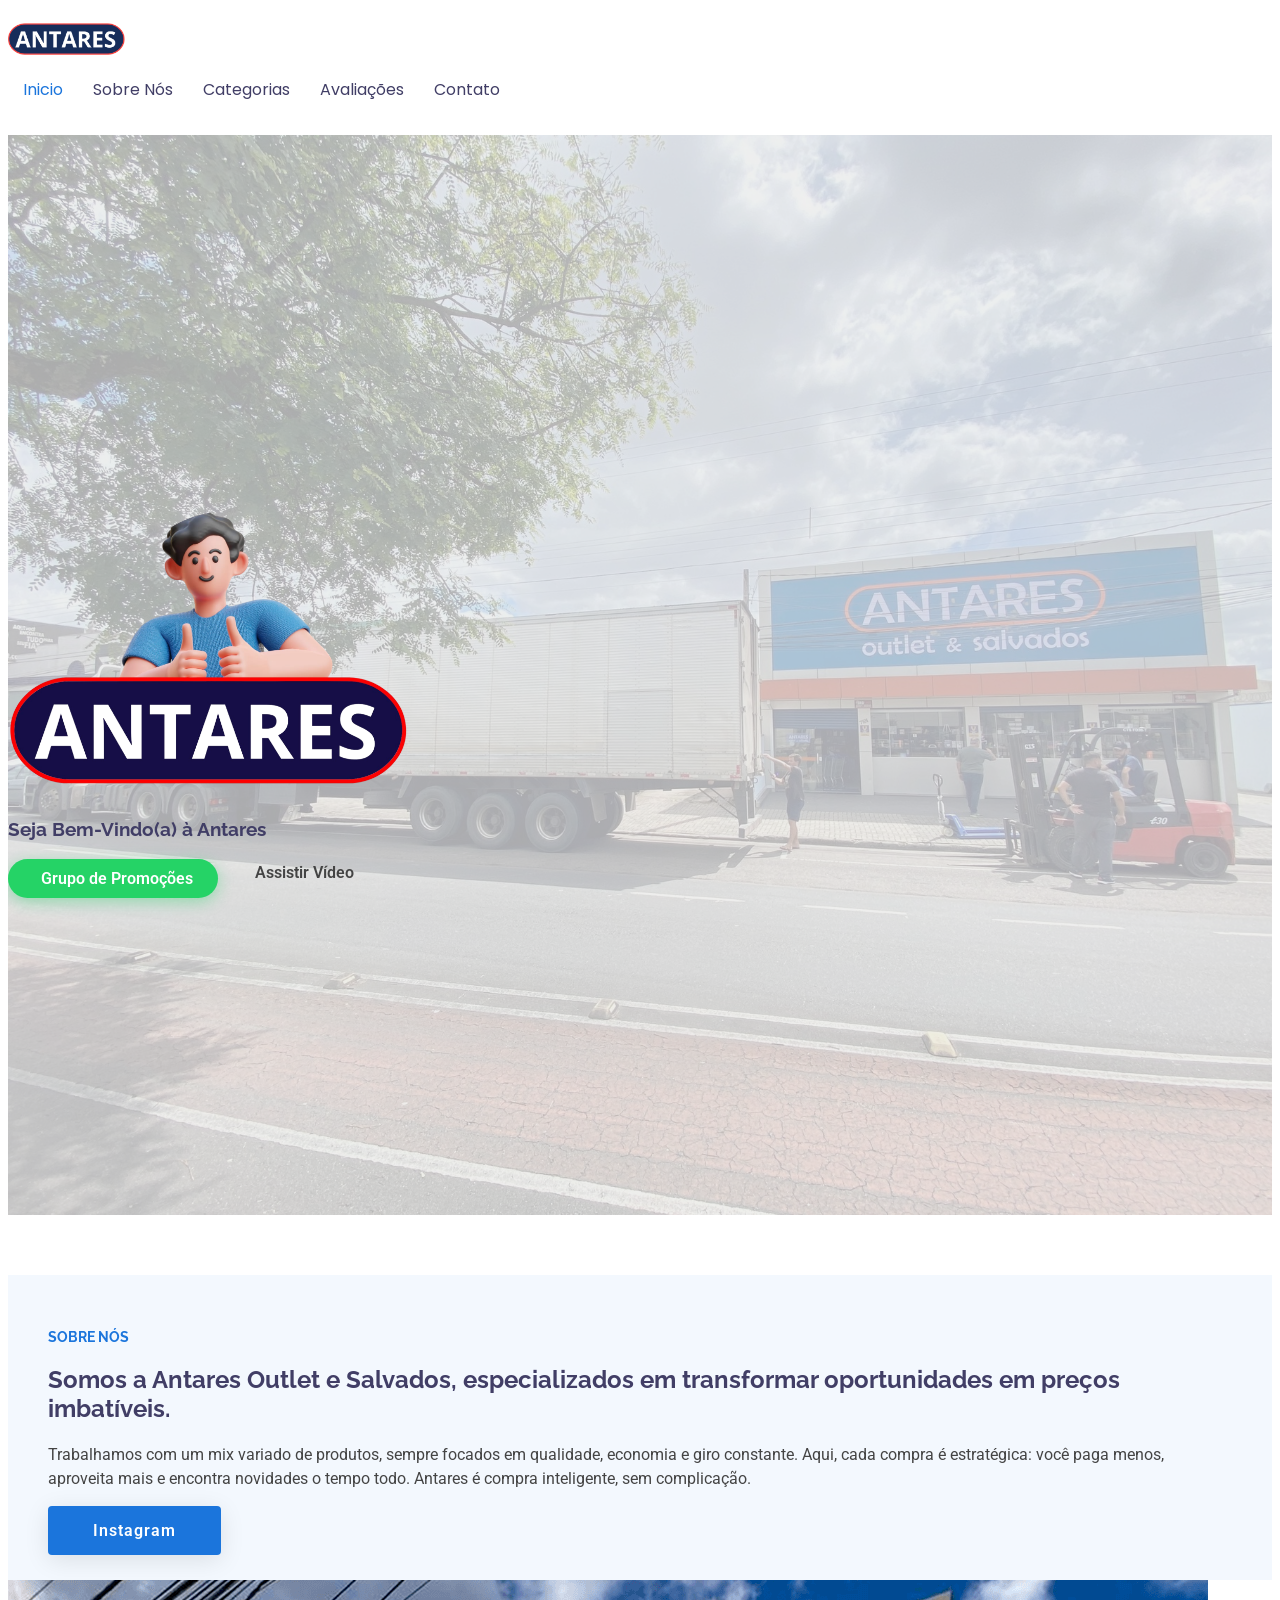
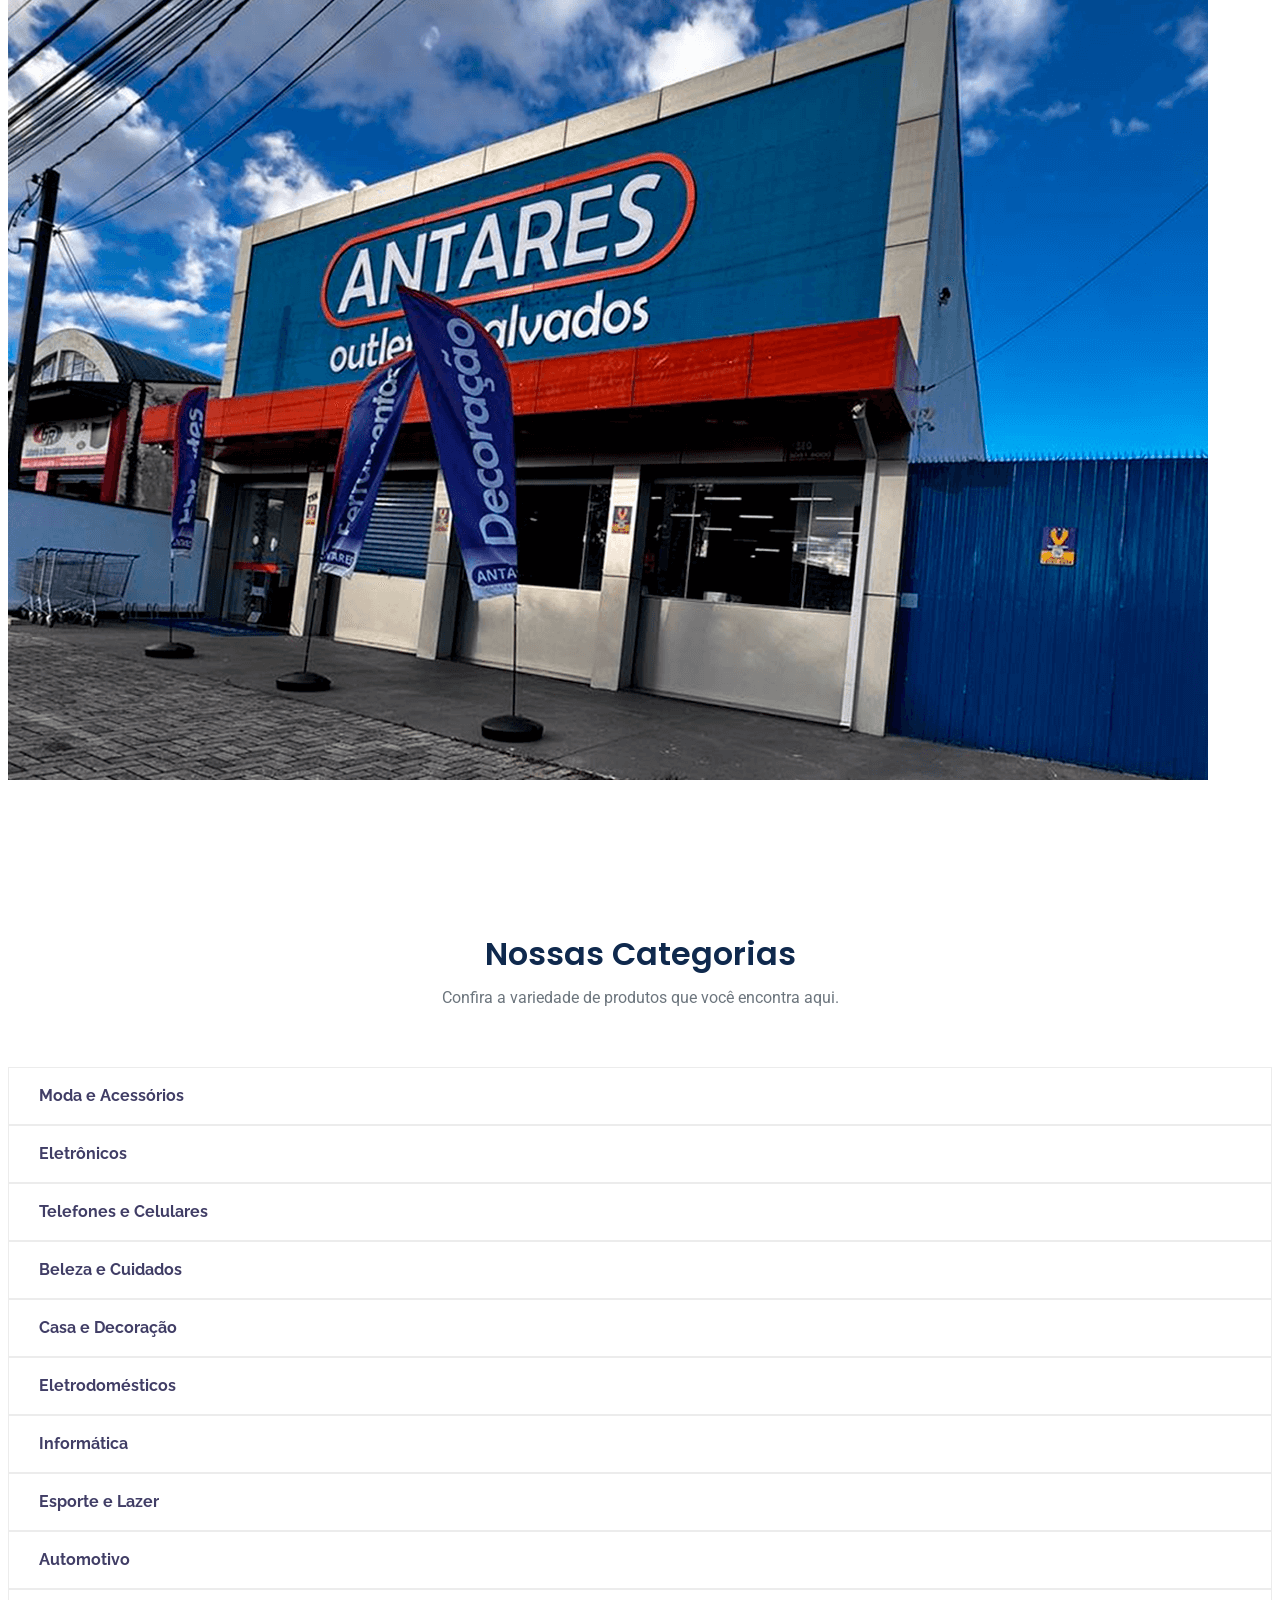
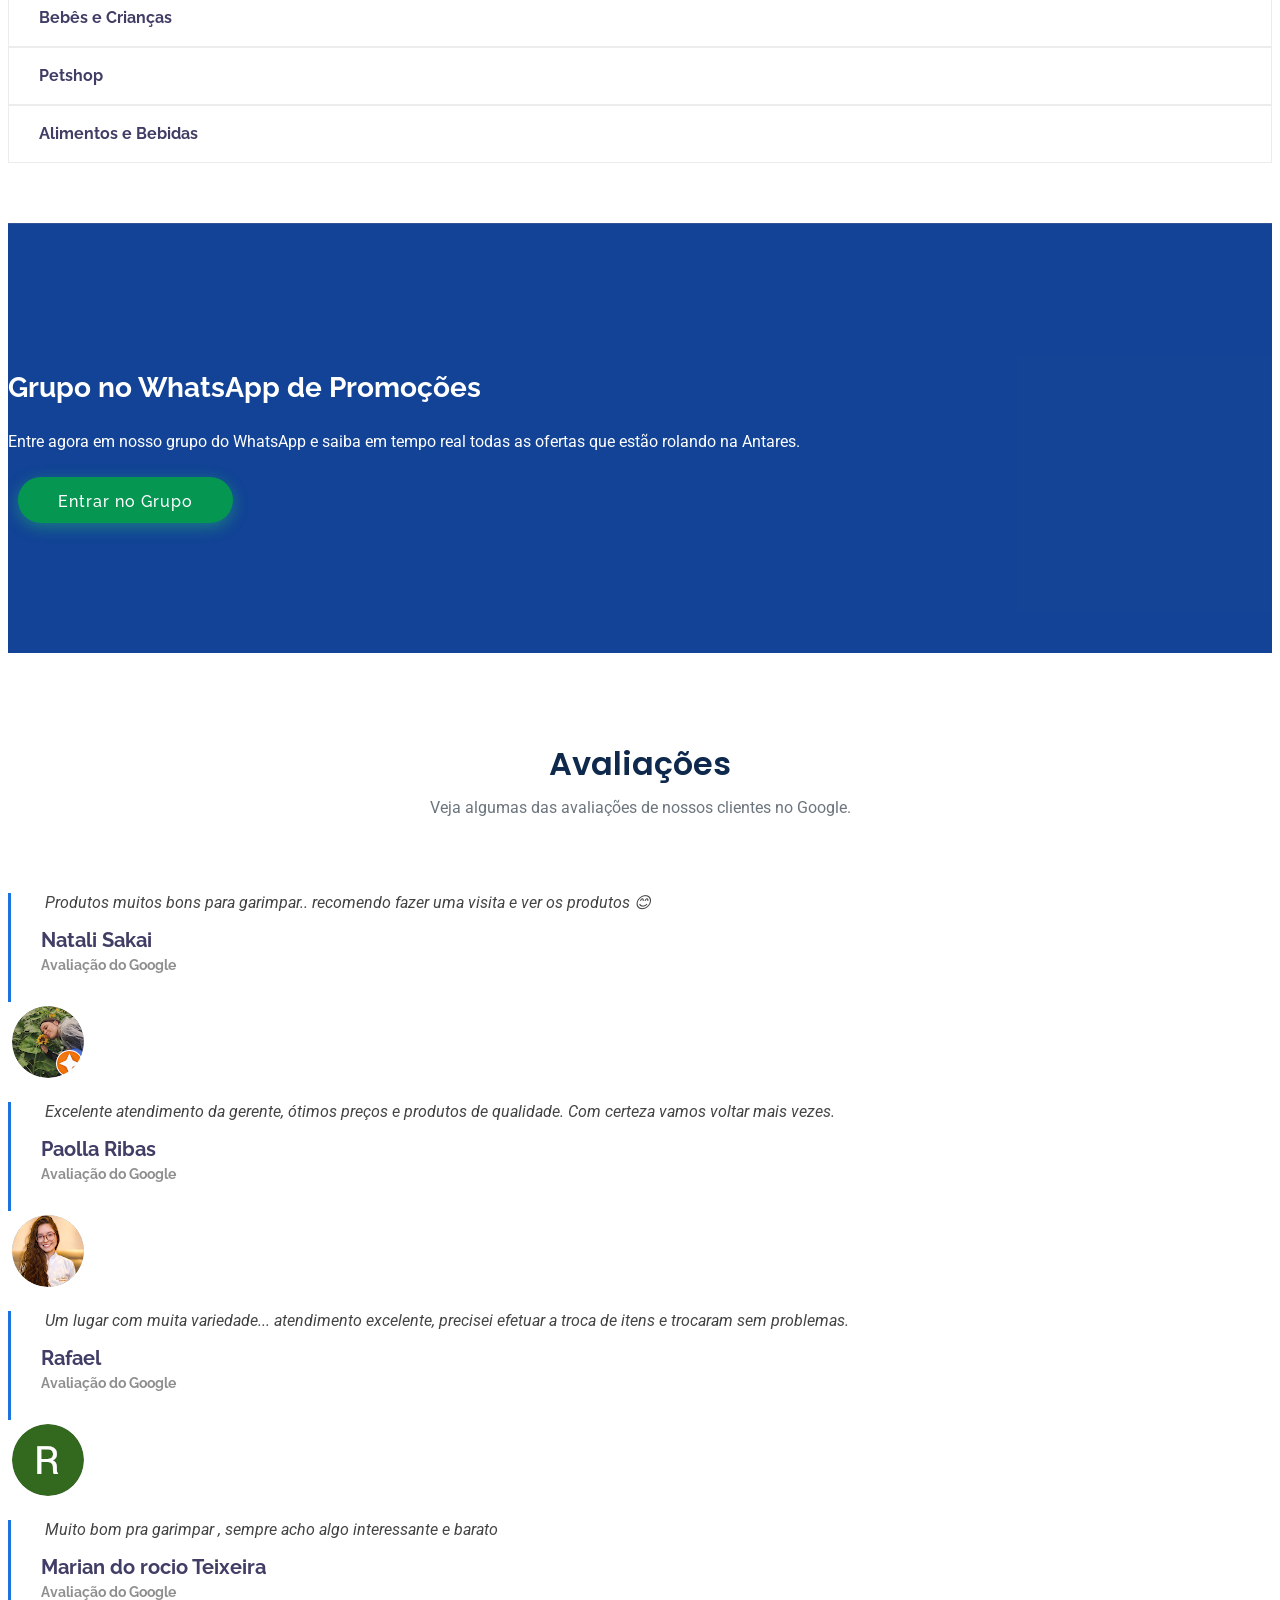
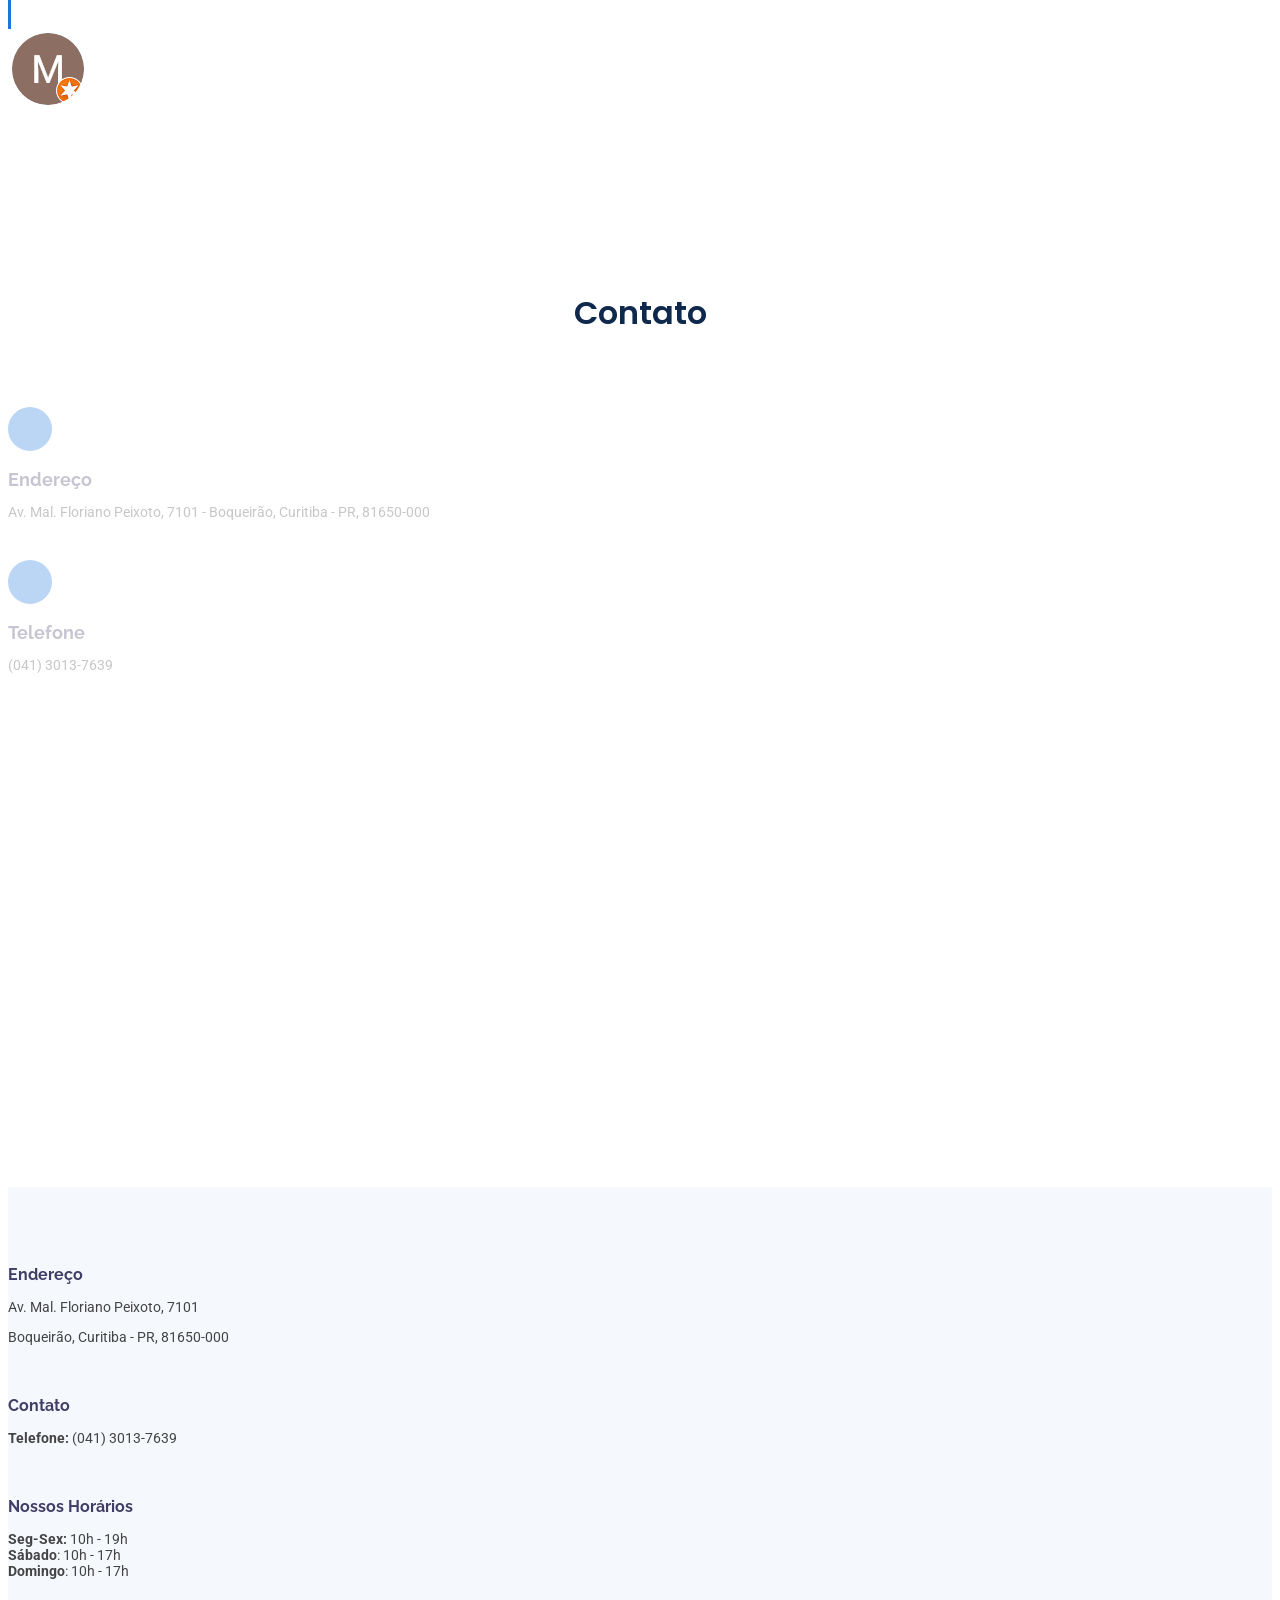
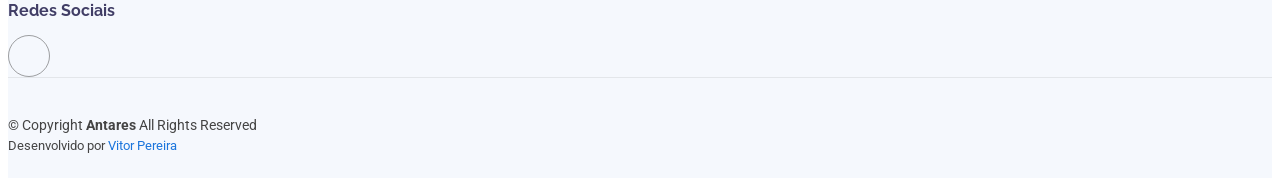
==== commit 5160dba8: "ind" ====
--- a/index.html
+++ b/index.html
@@ -60,7 +60,8 @@
           </div>
           <div class="col-lg-6 d-flex flex-column justify-content-center">
             <div data-aos="fade-up" data-aos-delay="100">
-                <img src="assets/img/logo-person.png" width="400px" alt="Personagem Antares" style="max-width: 100%; height: auto;">
+                <img src="assets/img/logo-person.png" width="400px" alt="Personagem Antares" style="max-width: 100%; height: auto; margin-bottom:10px">
+                <h3>  Seja Bem-Vindo(a) à Antares</h3>
                 <div class="d-flex mt-4 flex-wrap gap-3">
                   <a href="#about" class="btn-whatsapp-special">
                     <i class="bi bi-whatsapp"></i>
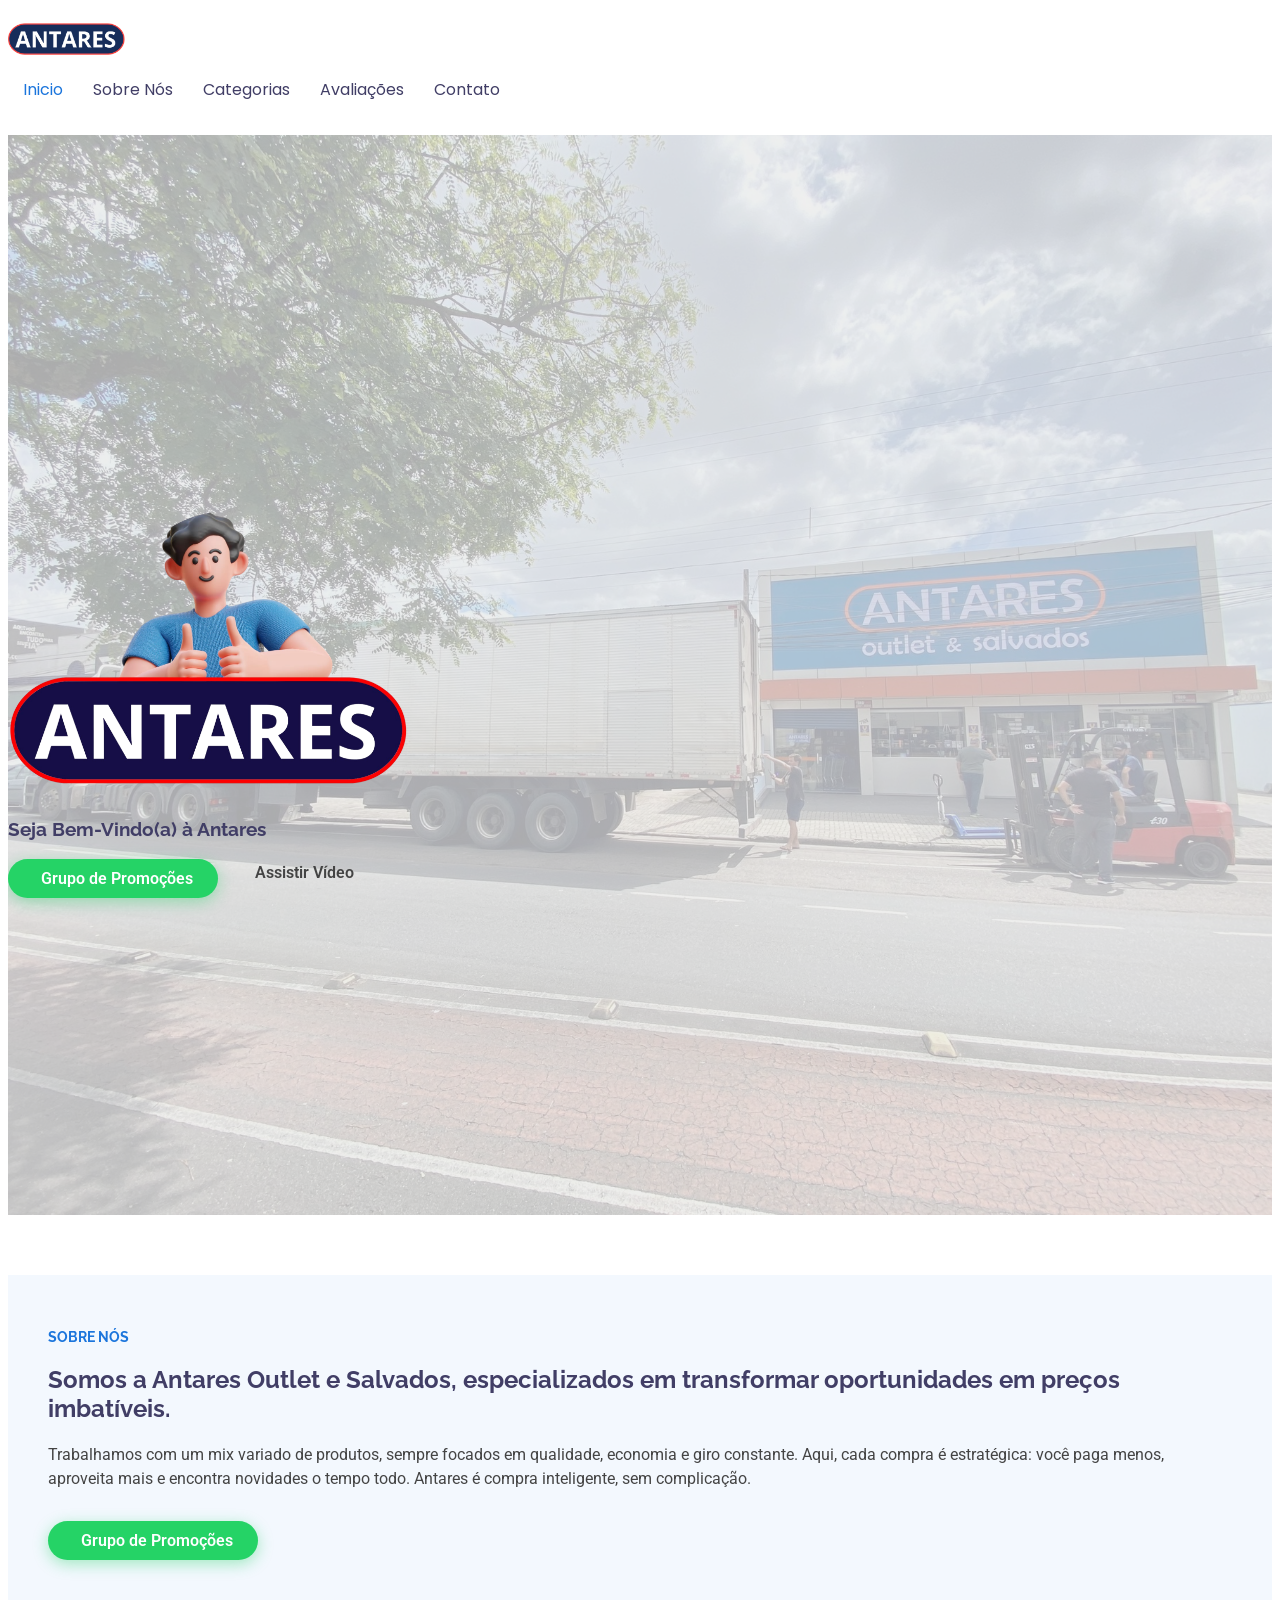
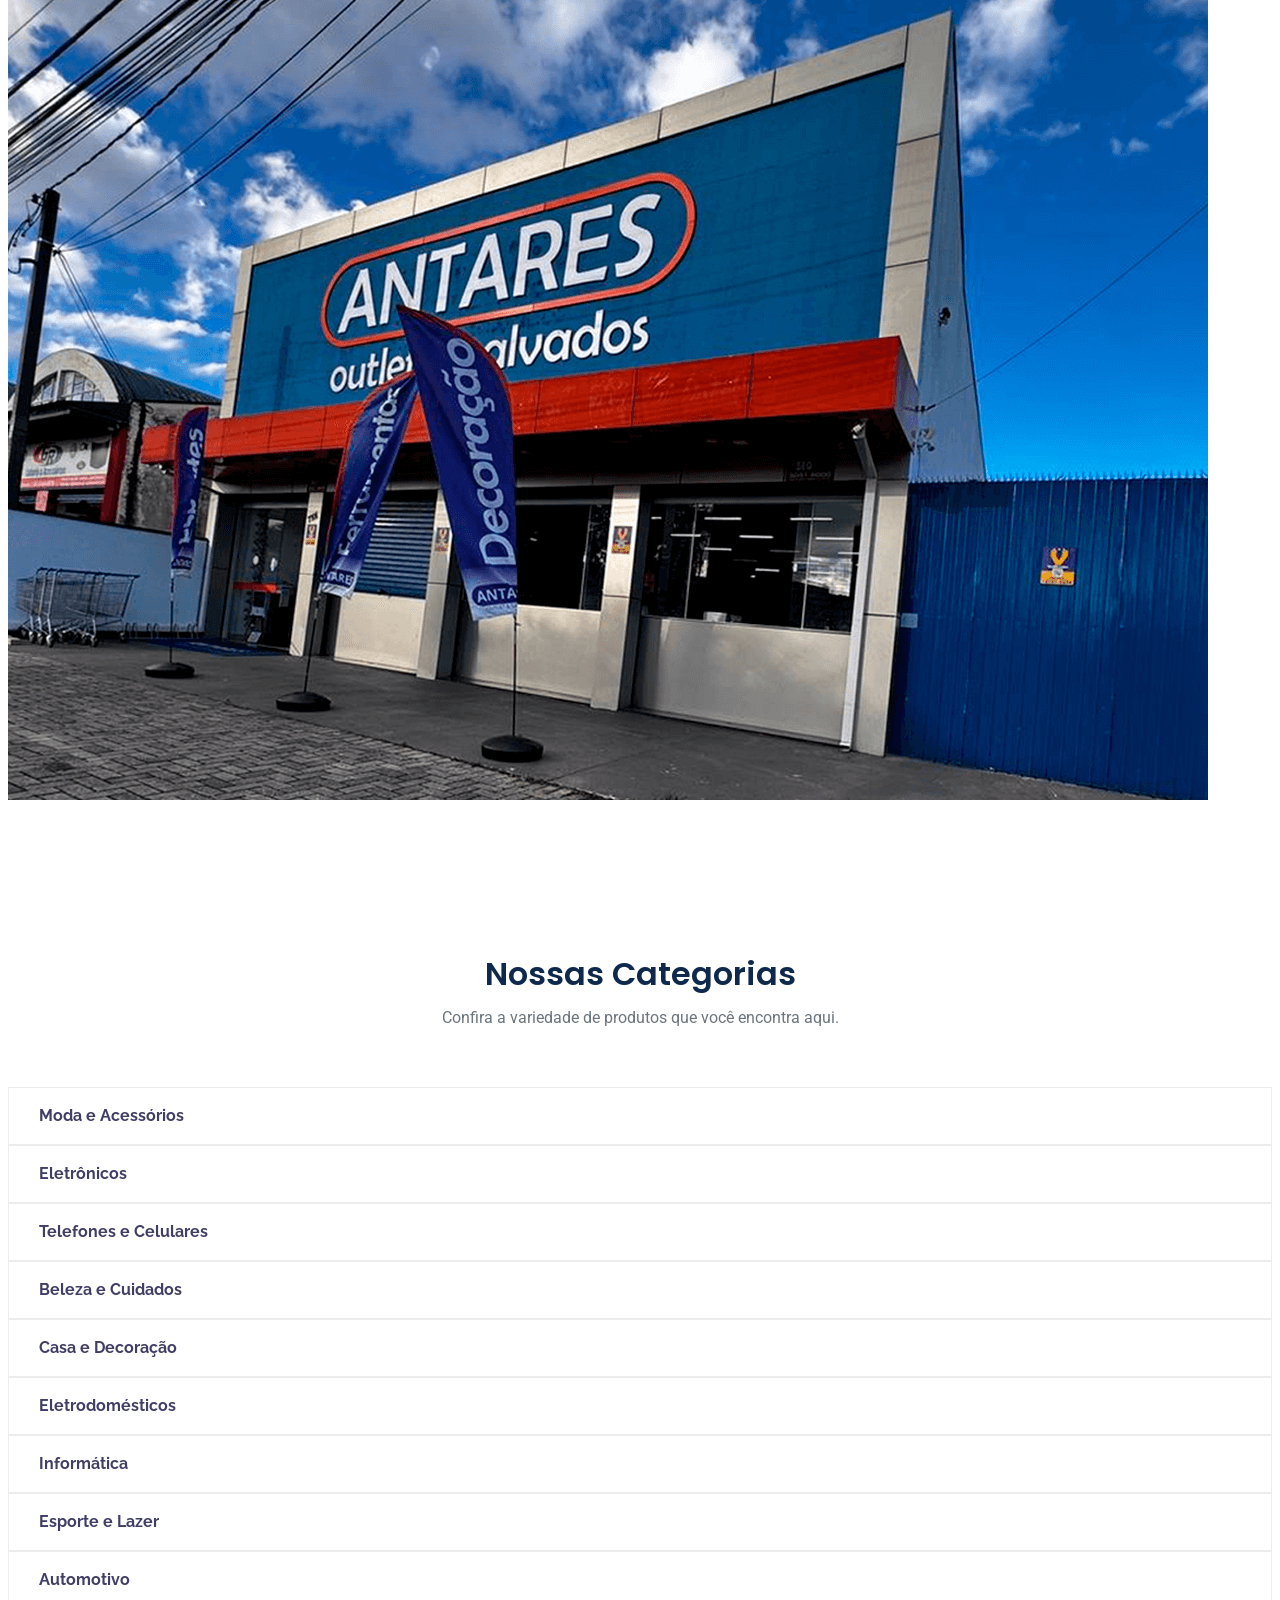
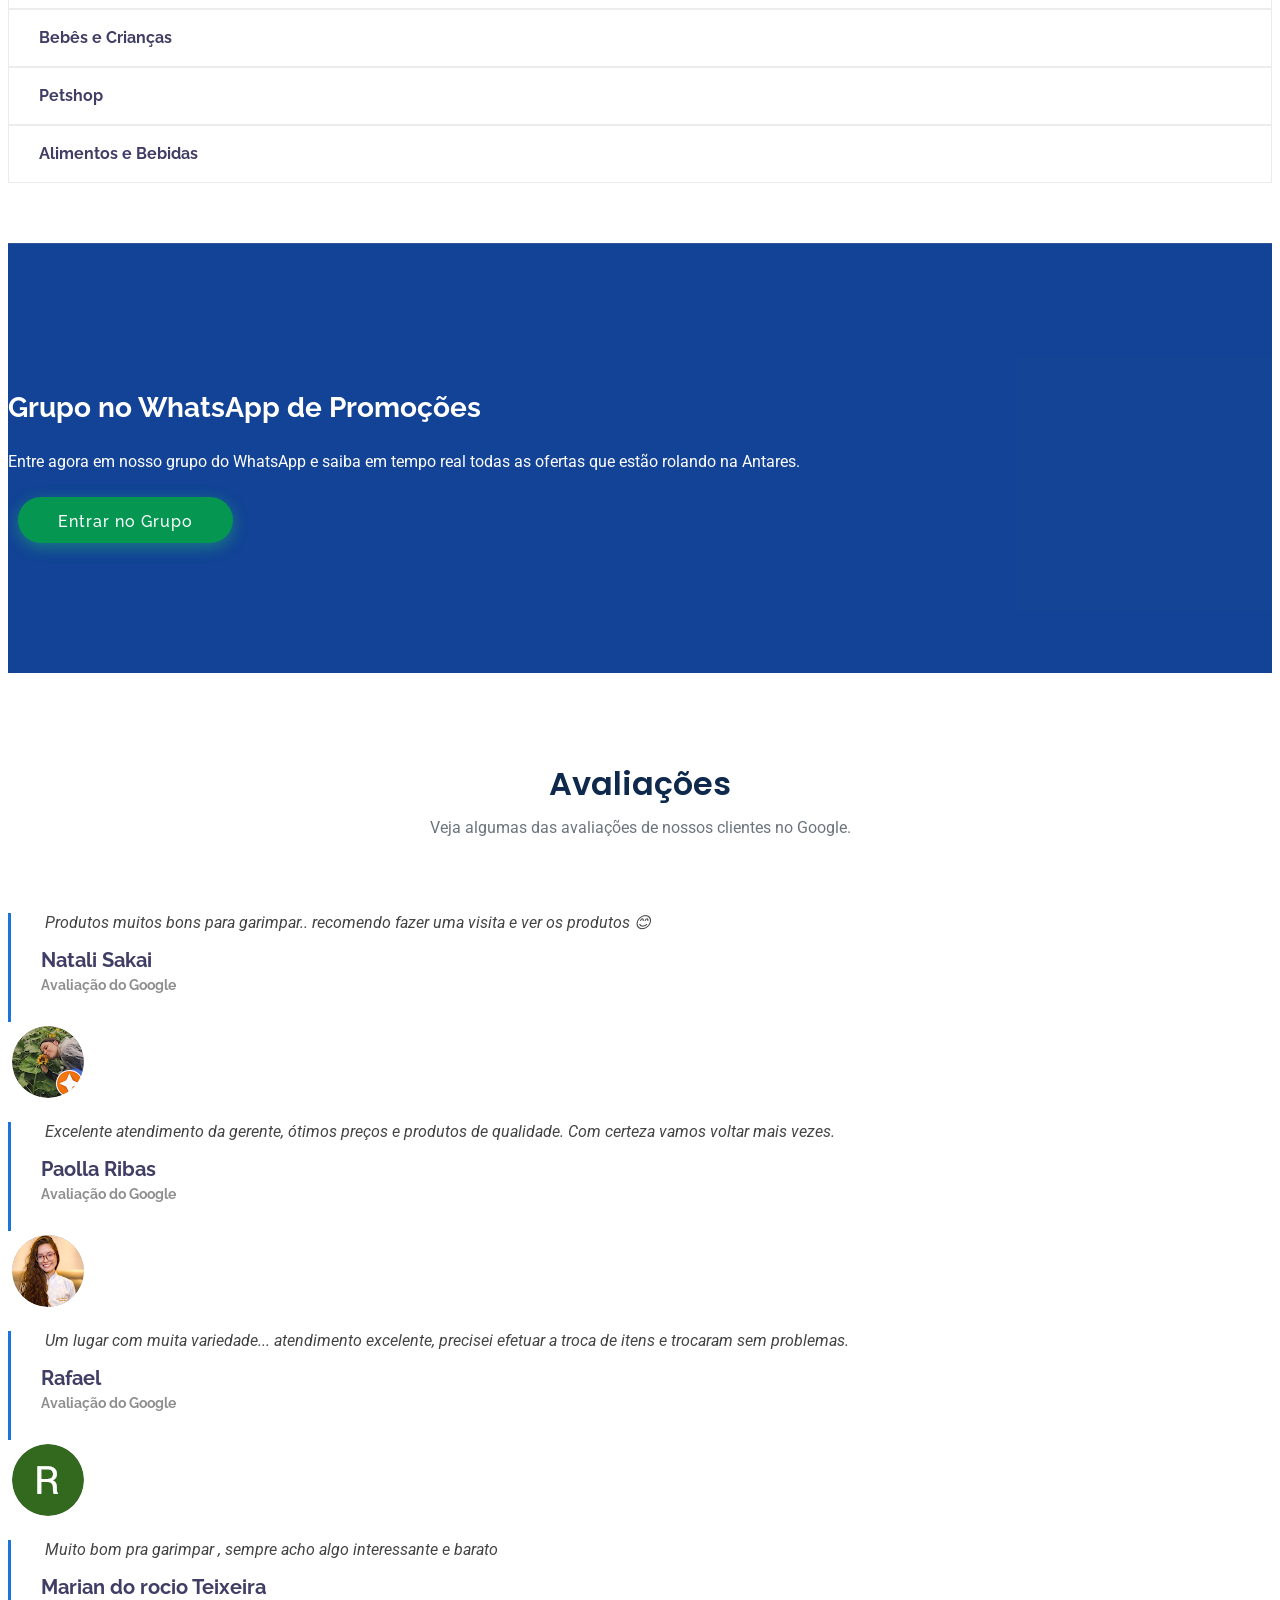
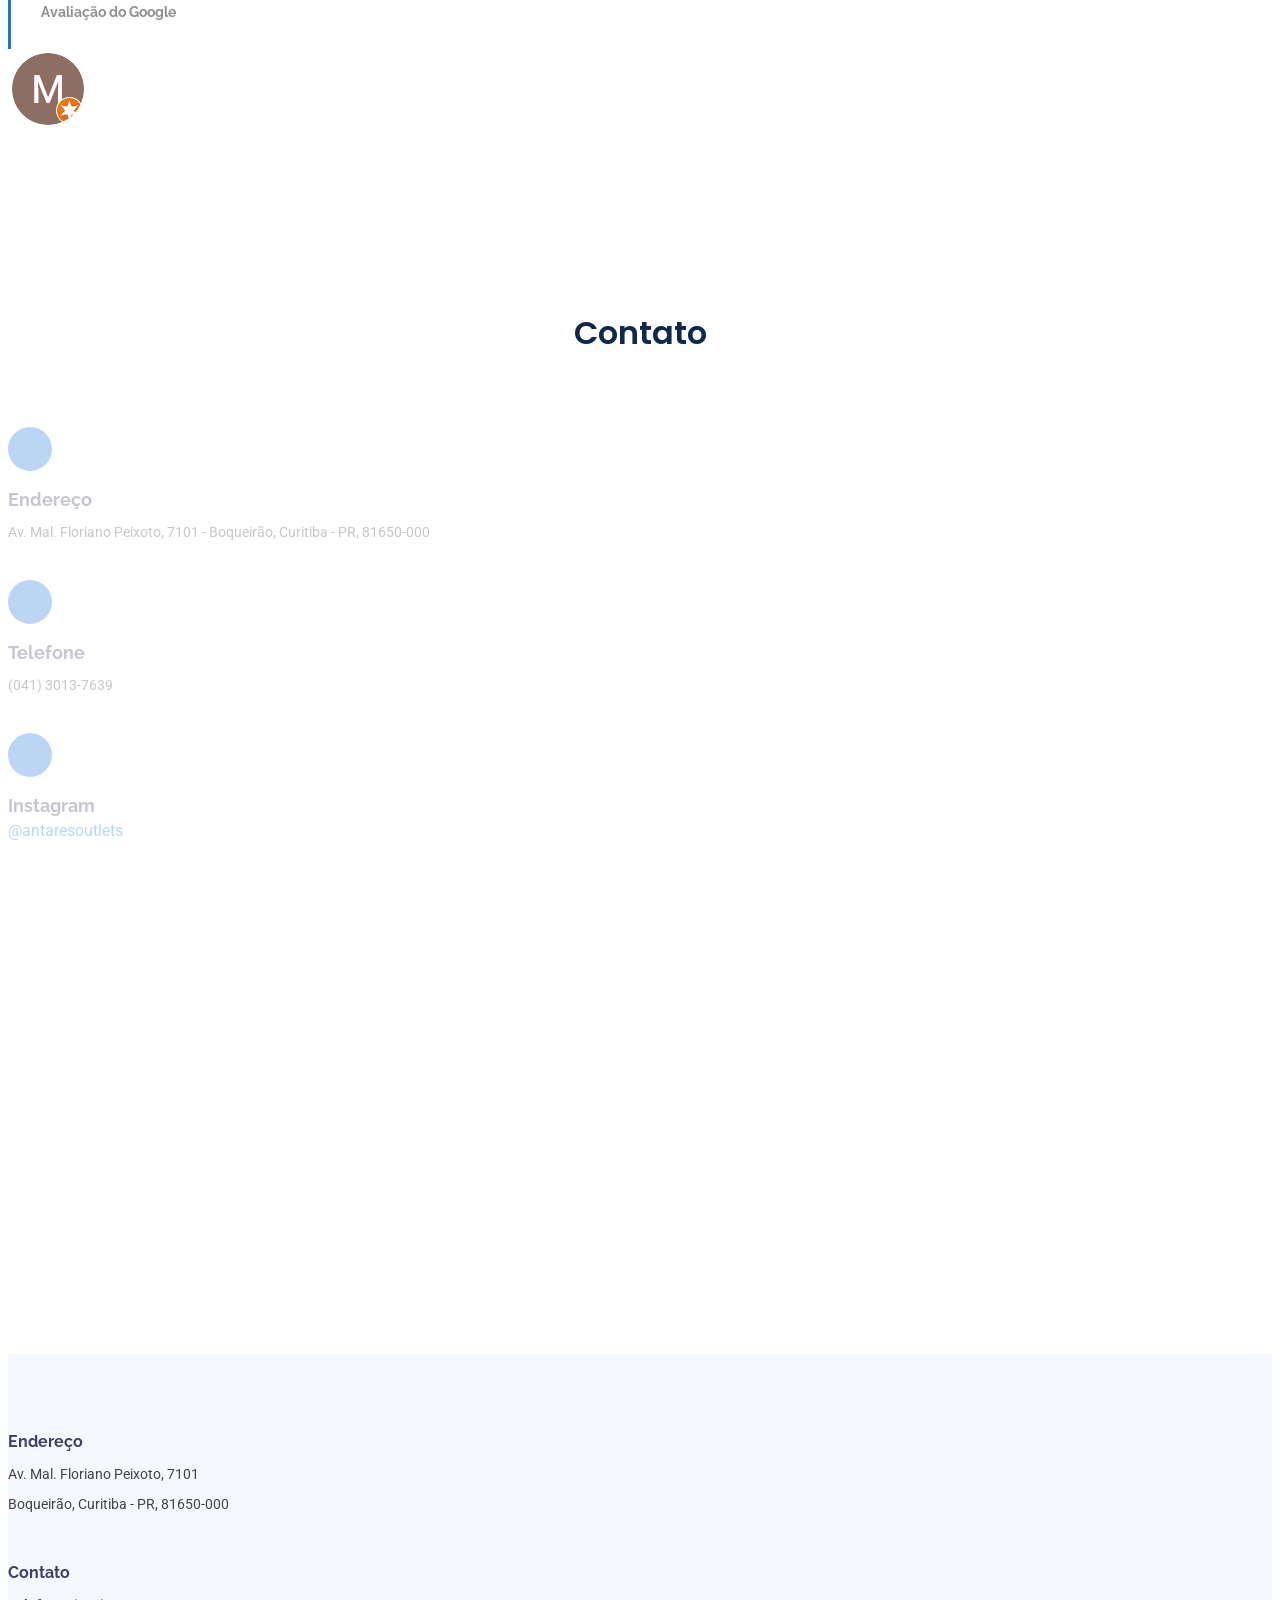
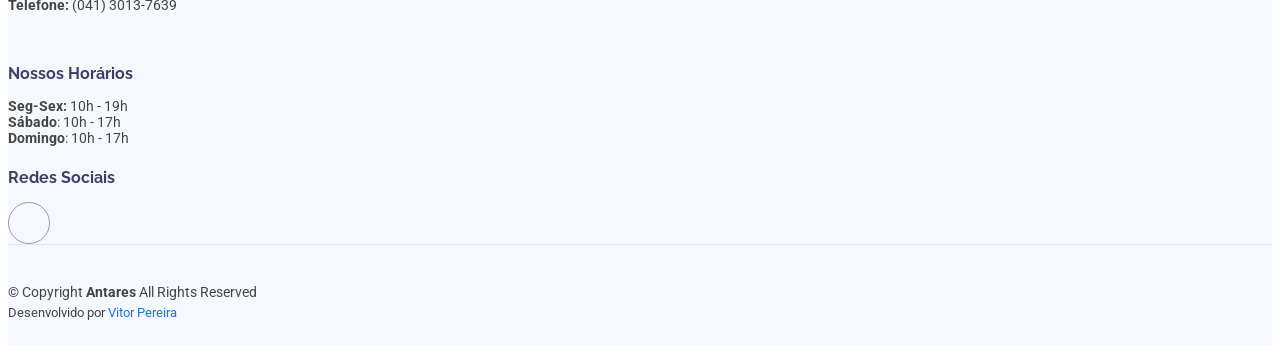
==== commit 381922c2: "link whatsapp link whatsapp" ====
--- a/index.html
+++ b/index.html
@@ -20,7 +20,23 @@
   <link href="assets/vendor/bootstrap-icons/bootstrap-icons.css" rel="stylesheet">
   <link href="assets/vendor/aos/aos.css" rel="stylesheet"> <link href="assets/vendor/glightbox/css/glightbox.min.css" rel="stylesheet">
   <link href="assets/vendor/swiper/swiper-bundle.min.css" rel="stylesheet">
-
+  <script>
+    (function(w, d, s, l, i) {
+        w[l] = w[l] || [];
+        w[l].push({
+            'gtm.start': new Date().getTime(),
+            event: 'gtm.js'
+        });
+        var f = d.getElementsByTagName(s)[0],
+            j = d.createElement(s),
+            dl = l != 'dataLayer' ? '&l=' + l : '';
+        j.async = true;
+        j.src =
+            'https://www.googletagmanager.com/gtm.js?id=' + i + dl;
+        f.parentNode.insertBefore(j, f);
+    })(window, document, 'script', 'dataLayer', 'GTM-NDXW5D8Q');
+</script> 
+    
   <link href="assets/css/main.css" rel="stylesheet">
 
 </head>
@@ -63,11 +79,11 @@
                 <img src="assets/img/logo-person.png" width="400px" alt="Personagem Antares" style="max-width: 100%; height: auto; margin-bottom:10px">
                 <h3>  Seja Bem-Vindo(a) à Antares</h3>
                 <div class="d-flex mt-4 flex-wrap gap-3">
-                  <a href="#about" class="btn-whatsapp-special">
+                  <a href="https://chat.whatsapp.com/BDI3bP4RUkX9h1g8T2klow?mode=gi_t" target="_blank" class="btn-whatsapp-special">
                     <i class="bi bi-whatsapp"></i>
                     Grupo de Promoções
                   </a>
-                  <a href="https://www.youtube.com/watch?v=Y7f98aduVJ8" class="glightbox btn-watch-video d-flex align-items-center"><i class="bi bi-play-circle"></i><span>Assistir Vídeo</span></a>
+                  <a href="https://youtube.com/embed/lOMu7z3roJk?si=t18IzepFTwg6L-gd" class="glightbox btn-watch-video d-flex align-items-center"><i class="bi bi-play-circle"></i><span>Assistir Vídeo</span></a>
                 </div>
             </div>
           </div>
@@ -88,12 +104,13 @@
               Aqui, cada compra é estratégica: você paga menos, aproveita mais e encontra novidades o tempo todo.
               Antares é compra inteligente, sem complicação.
               </p>
-              <div class="text-center text-lg-start">
-                <a href="https://www.instagram.com/antaresoutlets/" class="btn-read-more d-inline-flex align-items-center justify-content-center align-self-center">
-                  <span><i class="bi bi-instagram"></i> Instagram</span>
-                  <i class="bi bi-arrow-right"></i>
-                </a>
-              </div>
+                <div class="text-center text-lg-start">
+                  <a href="https://chat.whatsapp.com/BDI3bP4RUkX9h1g8T2klow?mode=gi_t" target="_blank" class="btn-whatsapp-special">
+                    <i class="bi bi-whatsapp"></i>
+                    Grupo de Promoções
+                  </a>
+                  <a href="https://youtube.com/shorts/lOMu7z3roJk?feature=share" class="glightbox btn-watch-video d-flex align-items-center"></a>
+                </div>
             </div>
           </div>
 
@@ -215,7 +232,7 @@
             <p>Entre agora em nosso grupo do WhatsApp e saiba em tempo real todas as ofertas que estão rolando na Antares.</p>
           </div>
           <div class="col-xl-3 cta-btn-container text-center">
-            <a class="cta-btn align-middle btn-whatsapp-special" href="#"><i class="bi bi-whatsapp"></i>
+            <a class="cta-btn align-middle btn-whatsapp-special" href="https://chat.whatsapp.com/BDI3bP4RUkX9h1g8T2klow?mode=gi_t" target="_blank"><i class="bi bi-whatsapp"></i>
               Entrar no Grupo</a>
           </div>
         </div>
@@ -369,6 +386,14 @@
                 <p>(041) 3013-7639</p>
               </div>
             </div>
+            
+            <div class="info-item d-flex" data-aos="fade-up" data-aos-delay="300">
+              <i class="bi bi-instagram flex-shrink-0"></i>
+              <div>
+                <h3>Instagram</h3>
+                <a href="https://www.instagram.com/antaresoutlets/" target="_blank">@antaresoutlets</a>
+              </div>
+            </div>
 
           </div>
 
@@ -450,7 +475,10 @@
   <script src="assets/vendor/imagesloaded/imagesloaded.pkgd.min.js"></script>
   <script src="assets/vendor/isotope-layout/isotope.pkgd.min.js"></script>
   <script src="assets/vendor/swiper/swiper-bundle.min.js"></script>
-
+    <noscript>
+    <iframe src="https://www.googletagmanager.com/ns.html?id=GTM-NDXW5D8Q"
+    height="0" width="0" style="display:none;visibility:hidden"></iframe>
+    </noscript>
   <script src="assets/js/main.js"></script>
 
 </body>
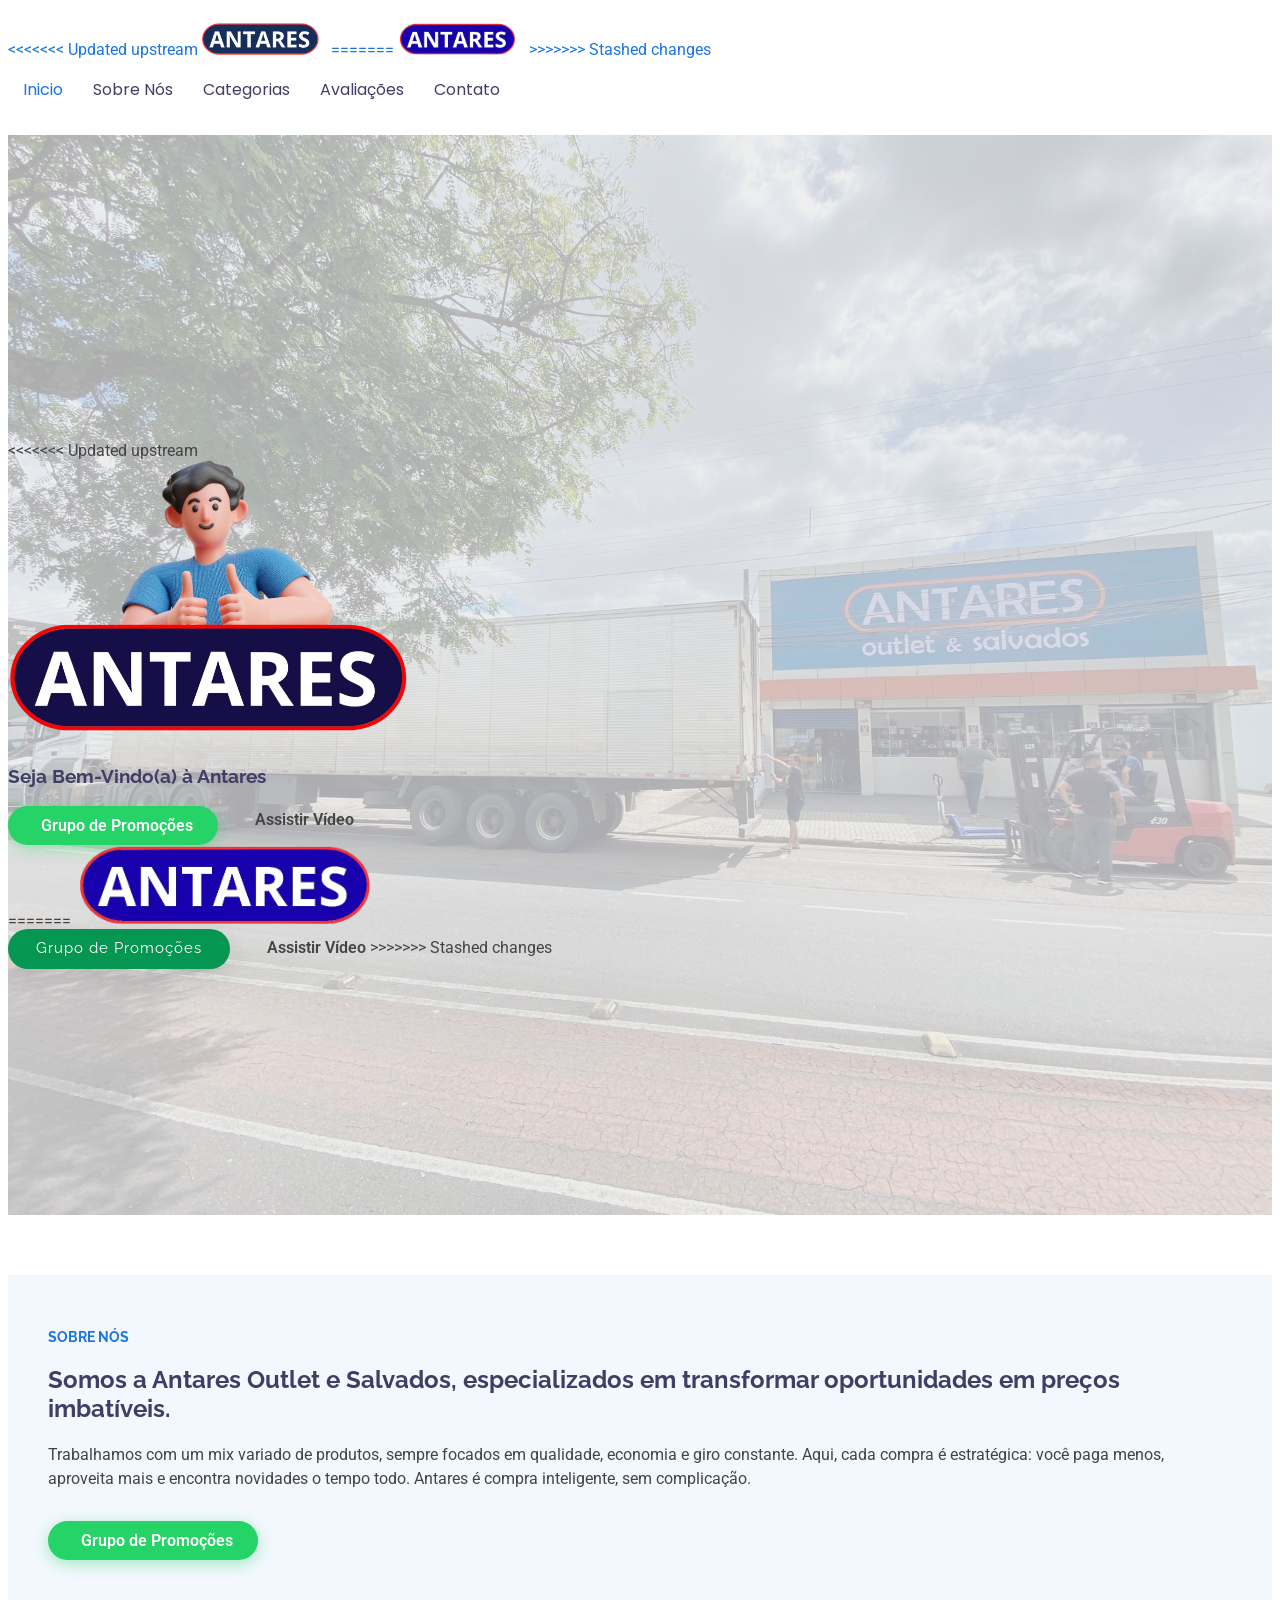
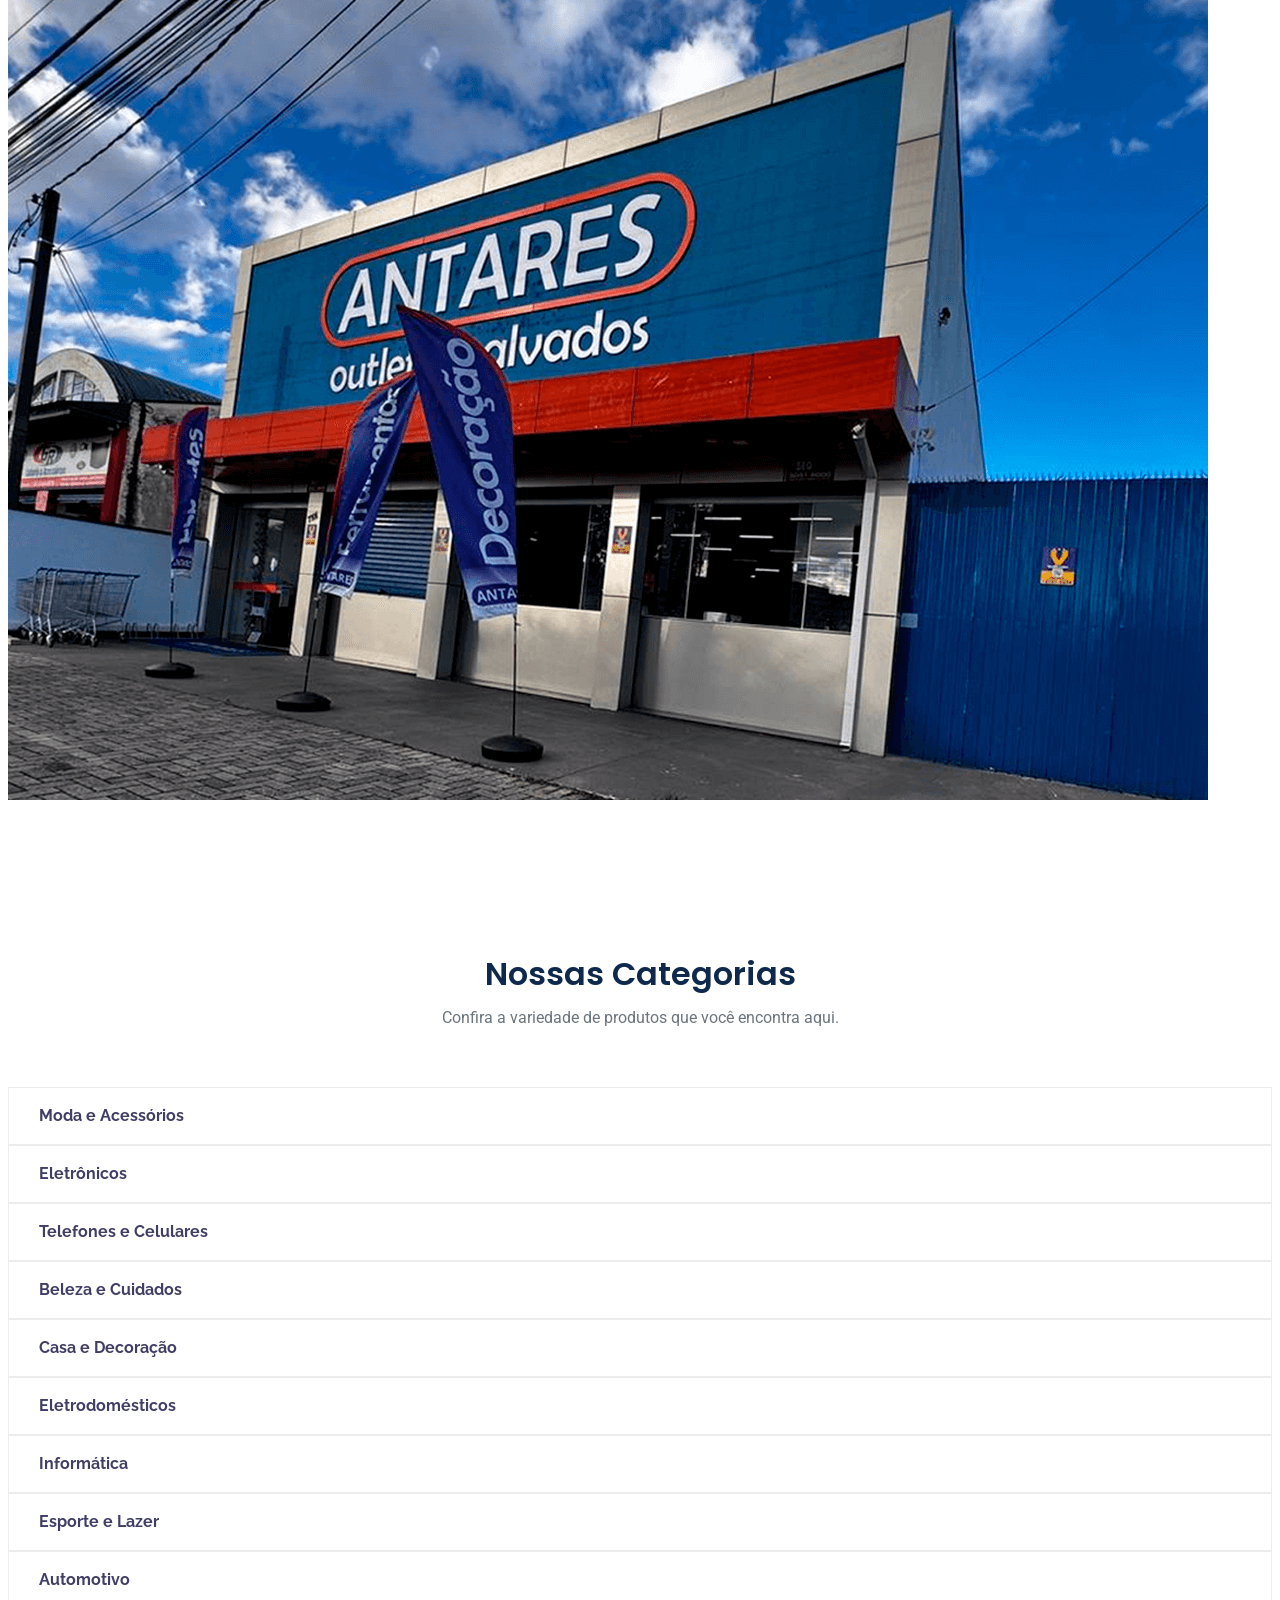
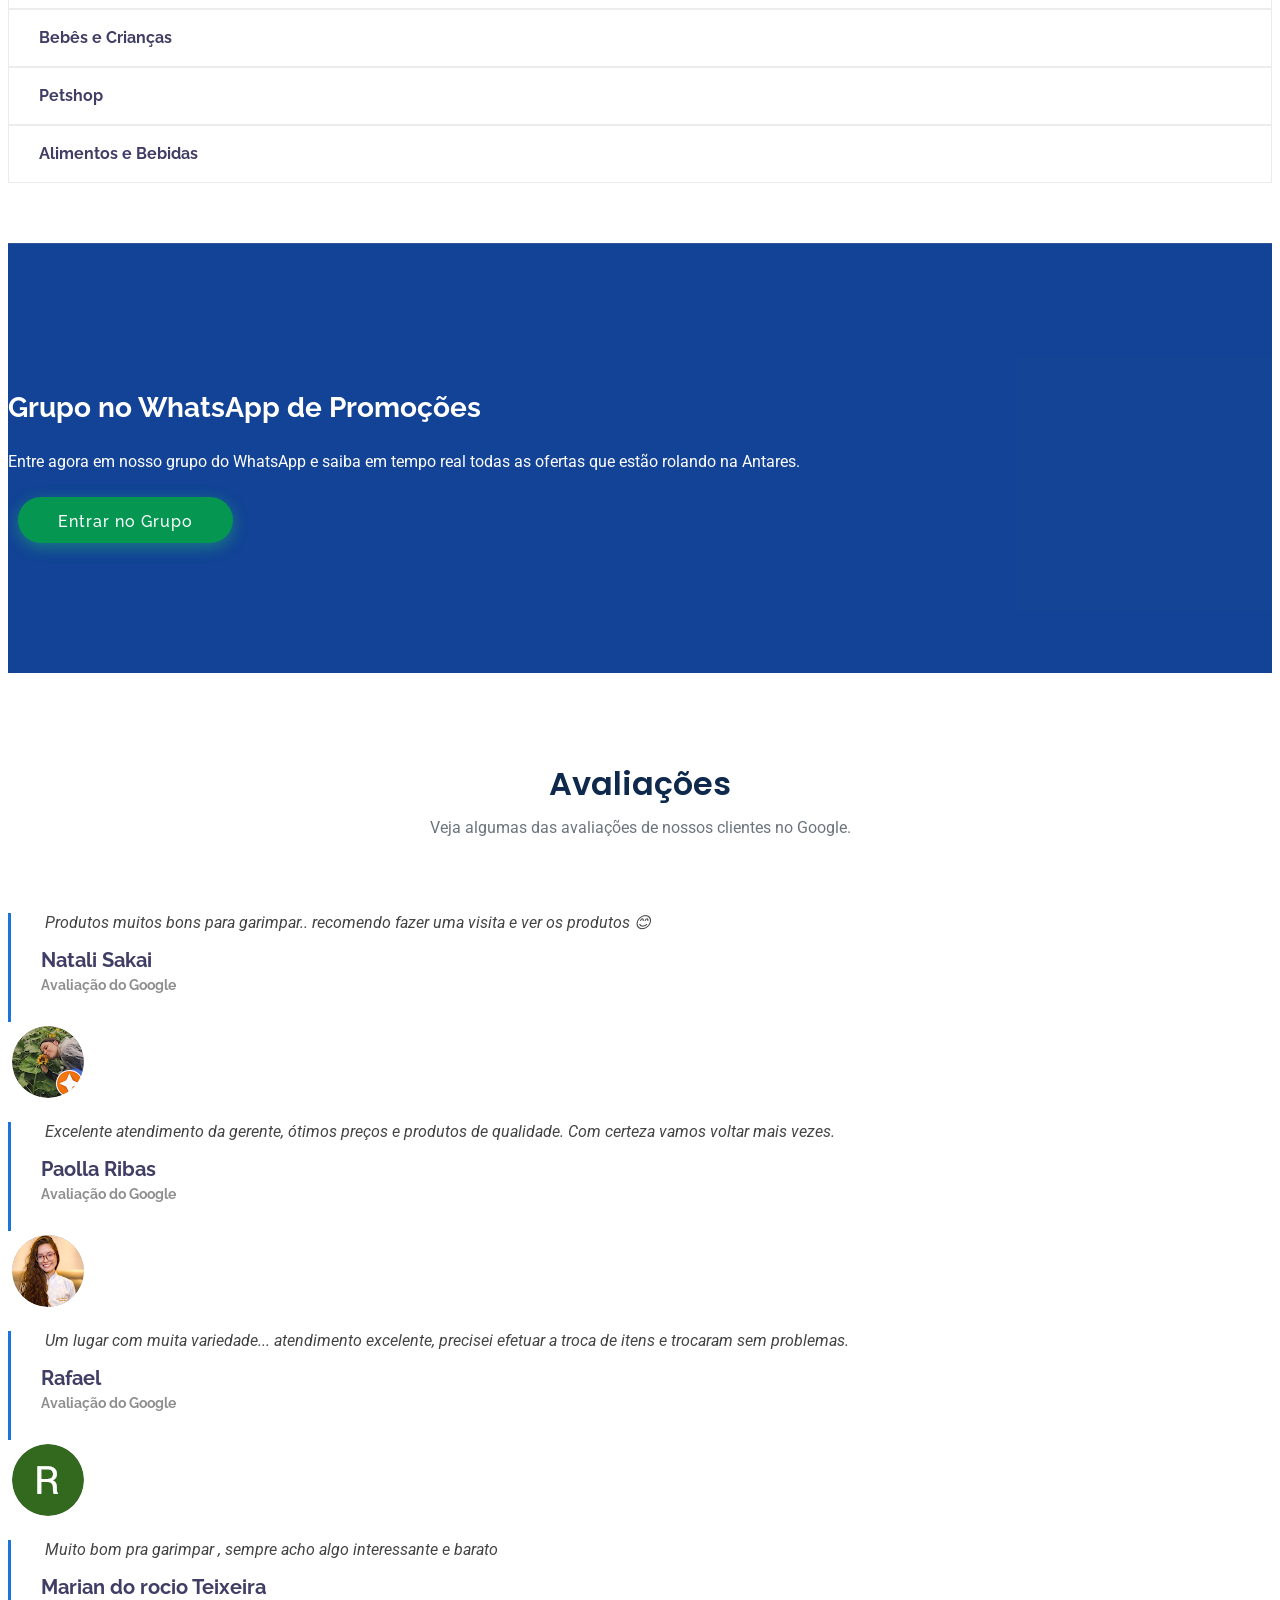
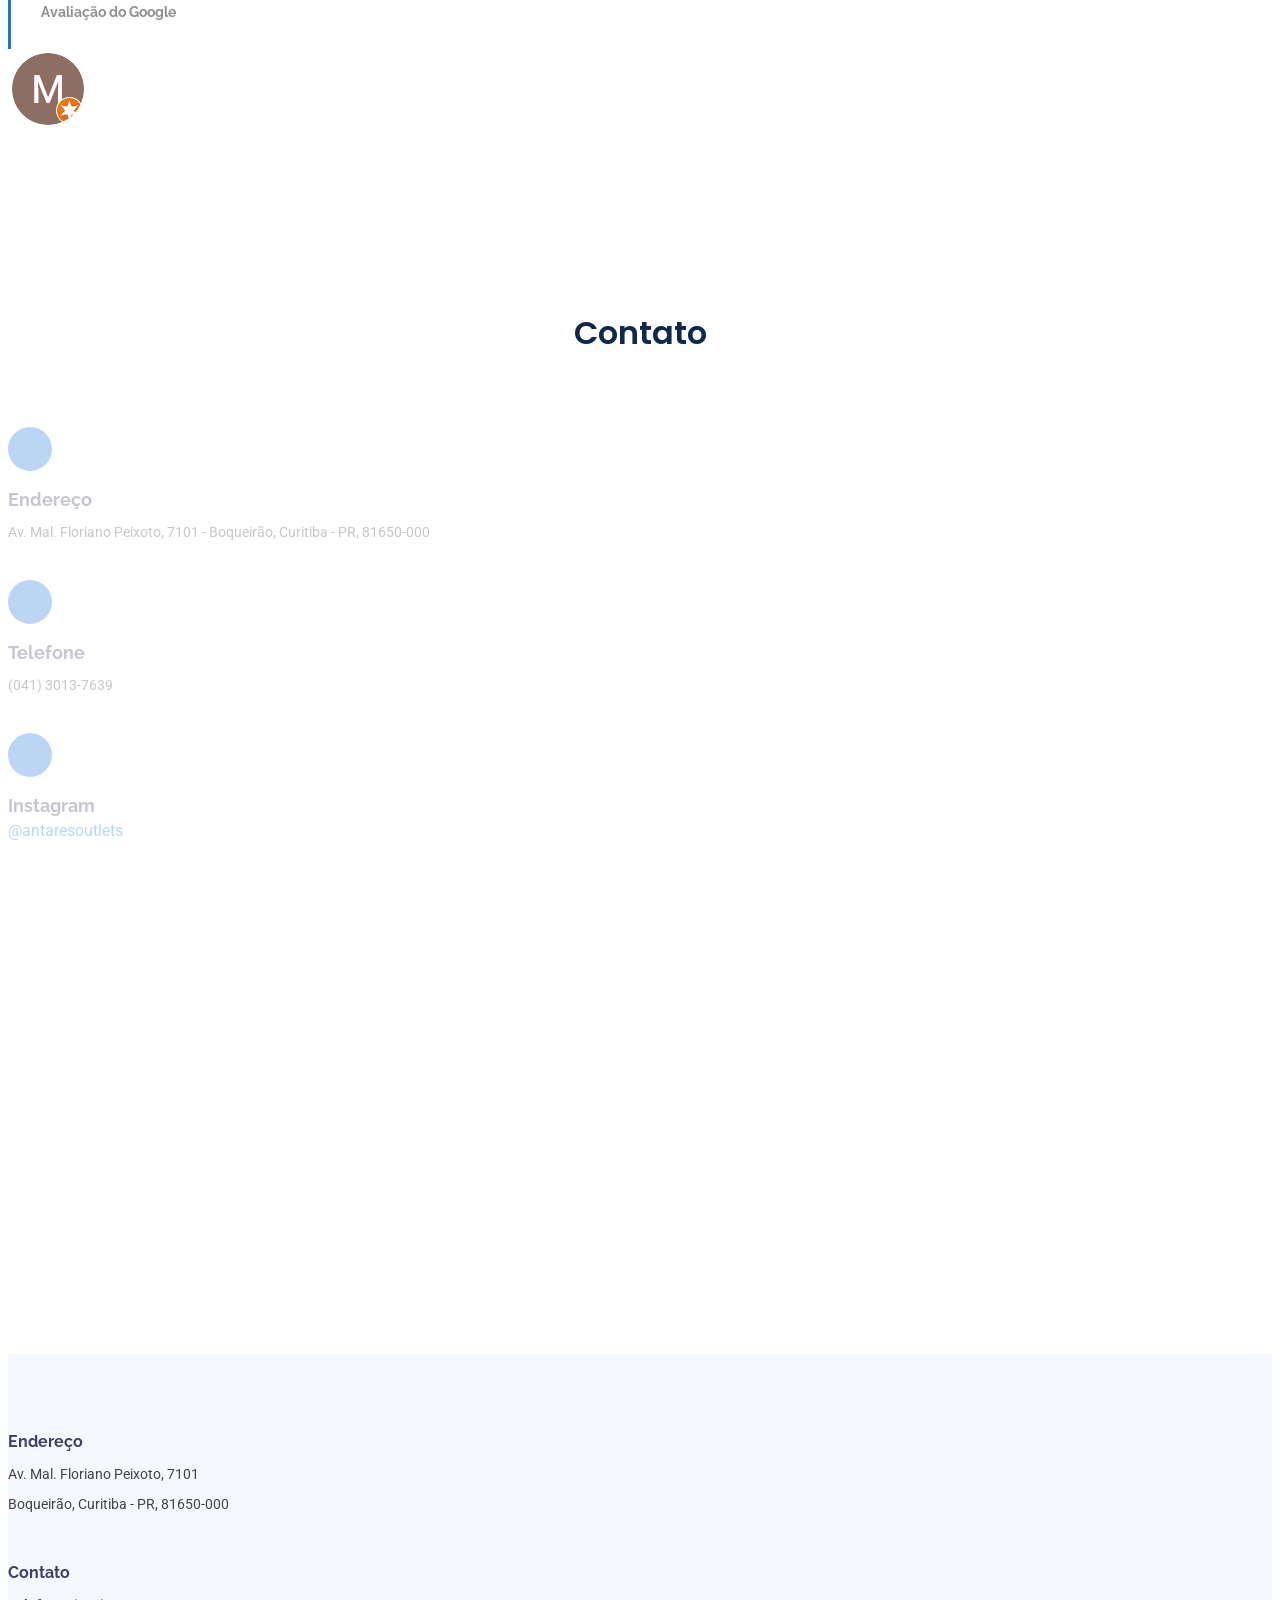
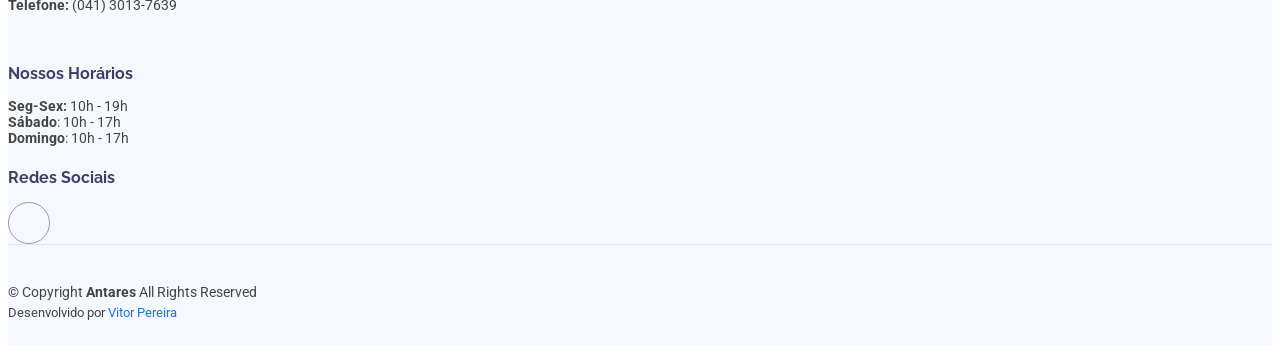
==== commit 93c164b8: "comit cmt" ====
--- a/index.html
+++ b/index.html
@@ -47,7 +47,12 @@
     <div class="container-fluid container-xl position-relative d-flex align-items-center justify-content-between">
 
       <a href="index.html" class="logo d-flex align-items-center">
+<<<<<<< Updated upstream
         <img src="assets/img/logo.png" alt="Logo Antares Outlet">
+=======
+        <!-- Uncomment the line below if you also wish to use an image logo -->
+        <img src="assets/img/logo.svg" alt="">
+>>>>>>> Stashed changes
       </a>
 
       <nav id="navmenu" class="navmenu">
@@ -75,6 +80,7 @@
           <div class="col-lg-6 order-lg-last hero-img">
           </div>
           <div class="col-lg-6 d-flex flex-column justify-content-center">
+<<<<<<< Updated upstream
             <div data-aos="fade-up" data-aos-delay="100">
                 <img src="assets/img/logo-person.png" width="400px" alt="Personagem Antares" style="max-width: 100%; height: auto; margin-bottom:10px">
                 <h3>  Seja Bem-Vindo(a) à Antares</h3>
@@ -85,6 +91,13 @@
                   </a>
                   <a href="https://youtube.com/embed/lOMu7z3roJk?si=t18IzepFTwg6L-gd" class="glightbox btn-watch-video d-flex align-items-center"><i class="bi bi-play-circle"></i><span>Assistir Vídeo</span></a>
                 </div>
+=======
+            <img src="assets/img/logo.svg" width="300px" alt="">
+            <div class="d-flex">
+              <a href="#about" class="btn-get-started"><i class="bi bi-whatsapp"></i>
+                Grupo de Promoções</a>
+              <a href="https://www.youtube.com/watch?v=Y7f98aduVJ8" class="glightbox btn-watch-video d-flex align-items-center"><i class="bi bi-play-circle"></i><span>Assistir Vídeo</span></a>
+>>>>>>> Stashed changes
             </div>
           </div>
         </div>
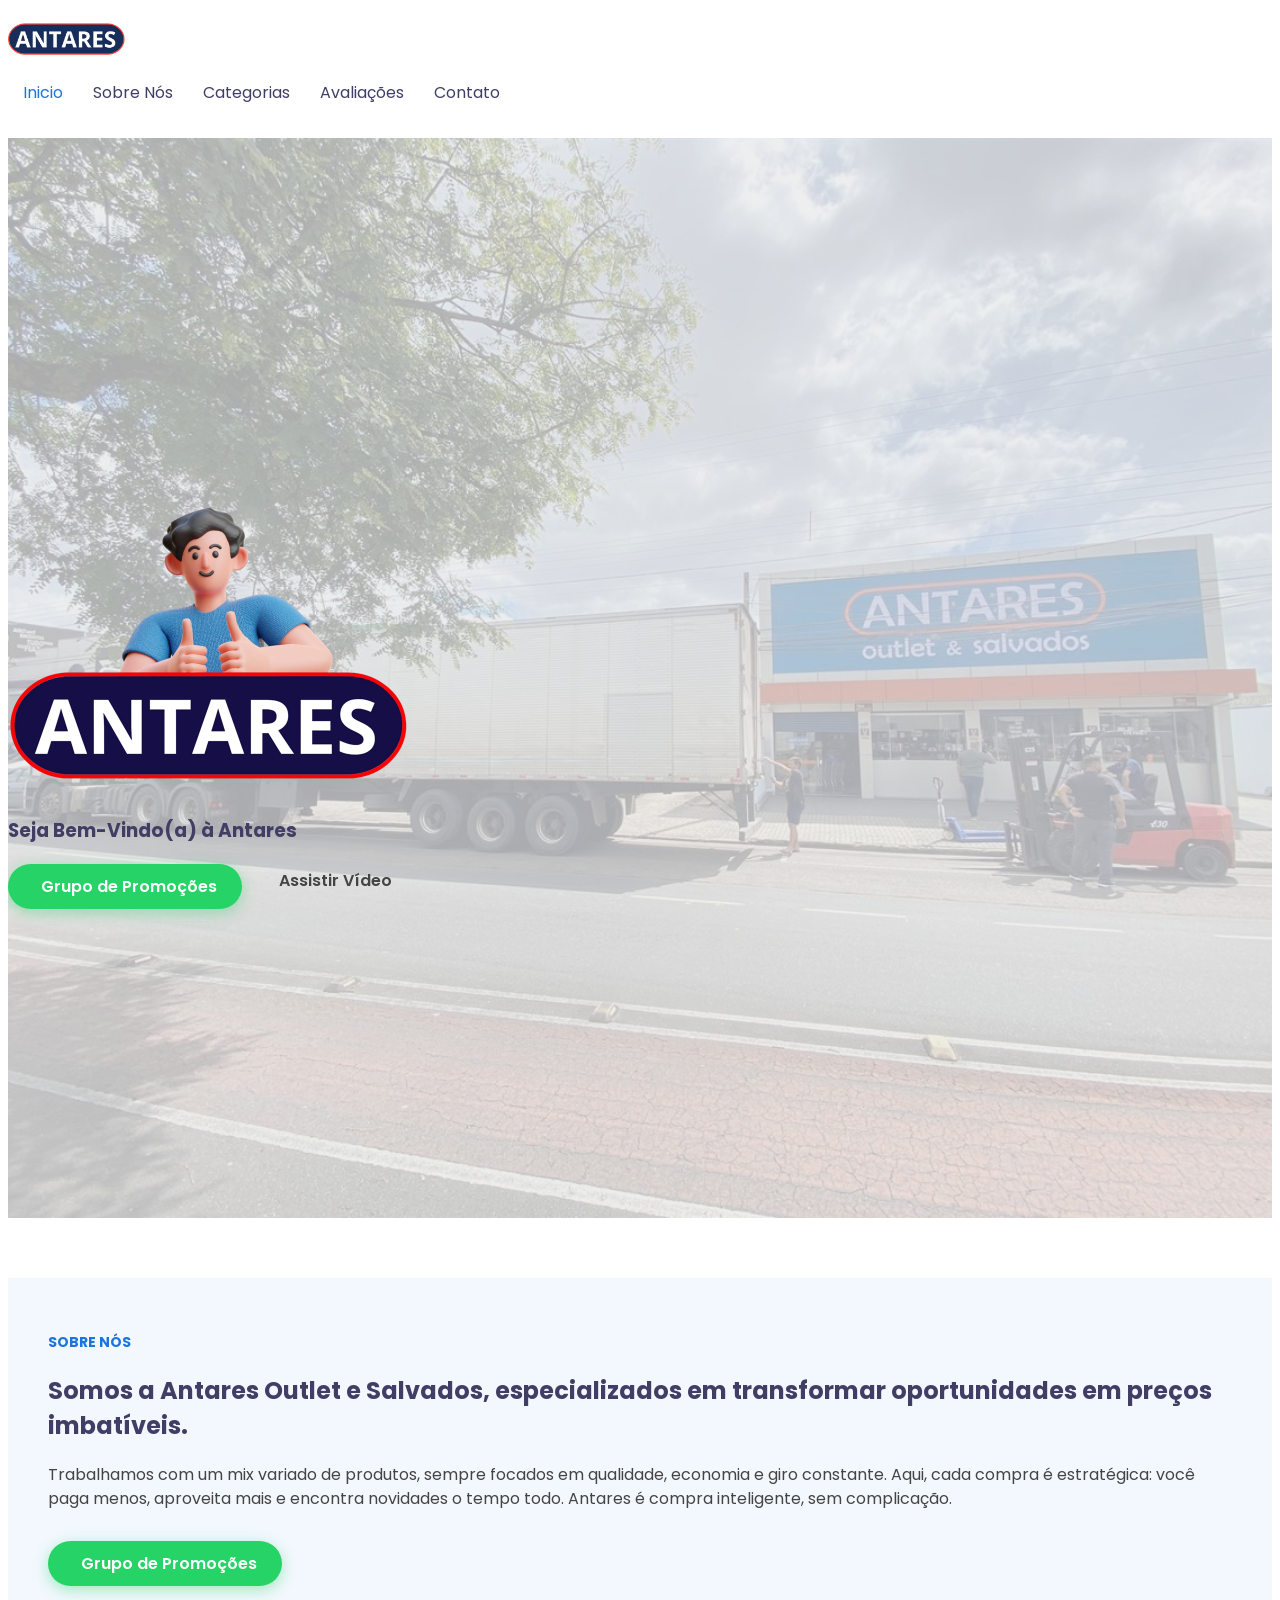
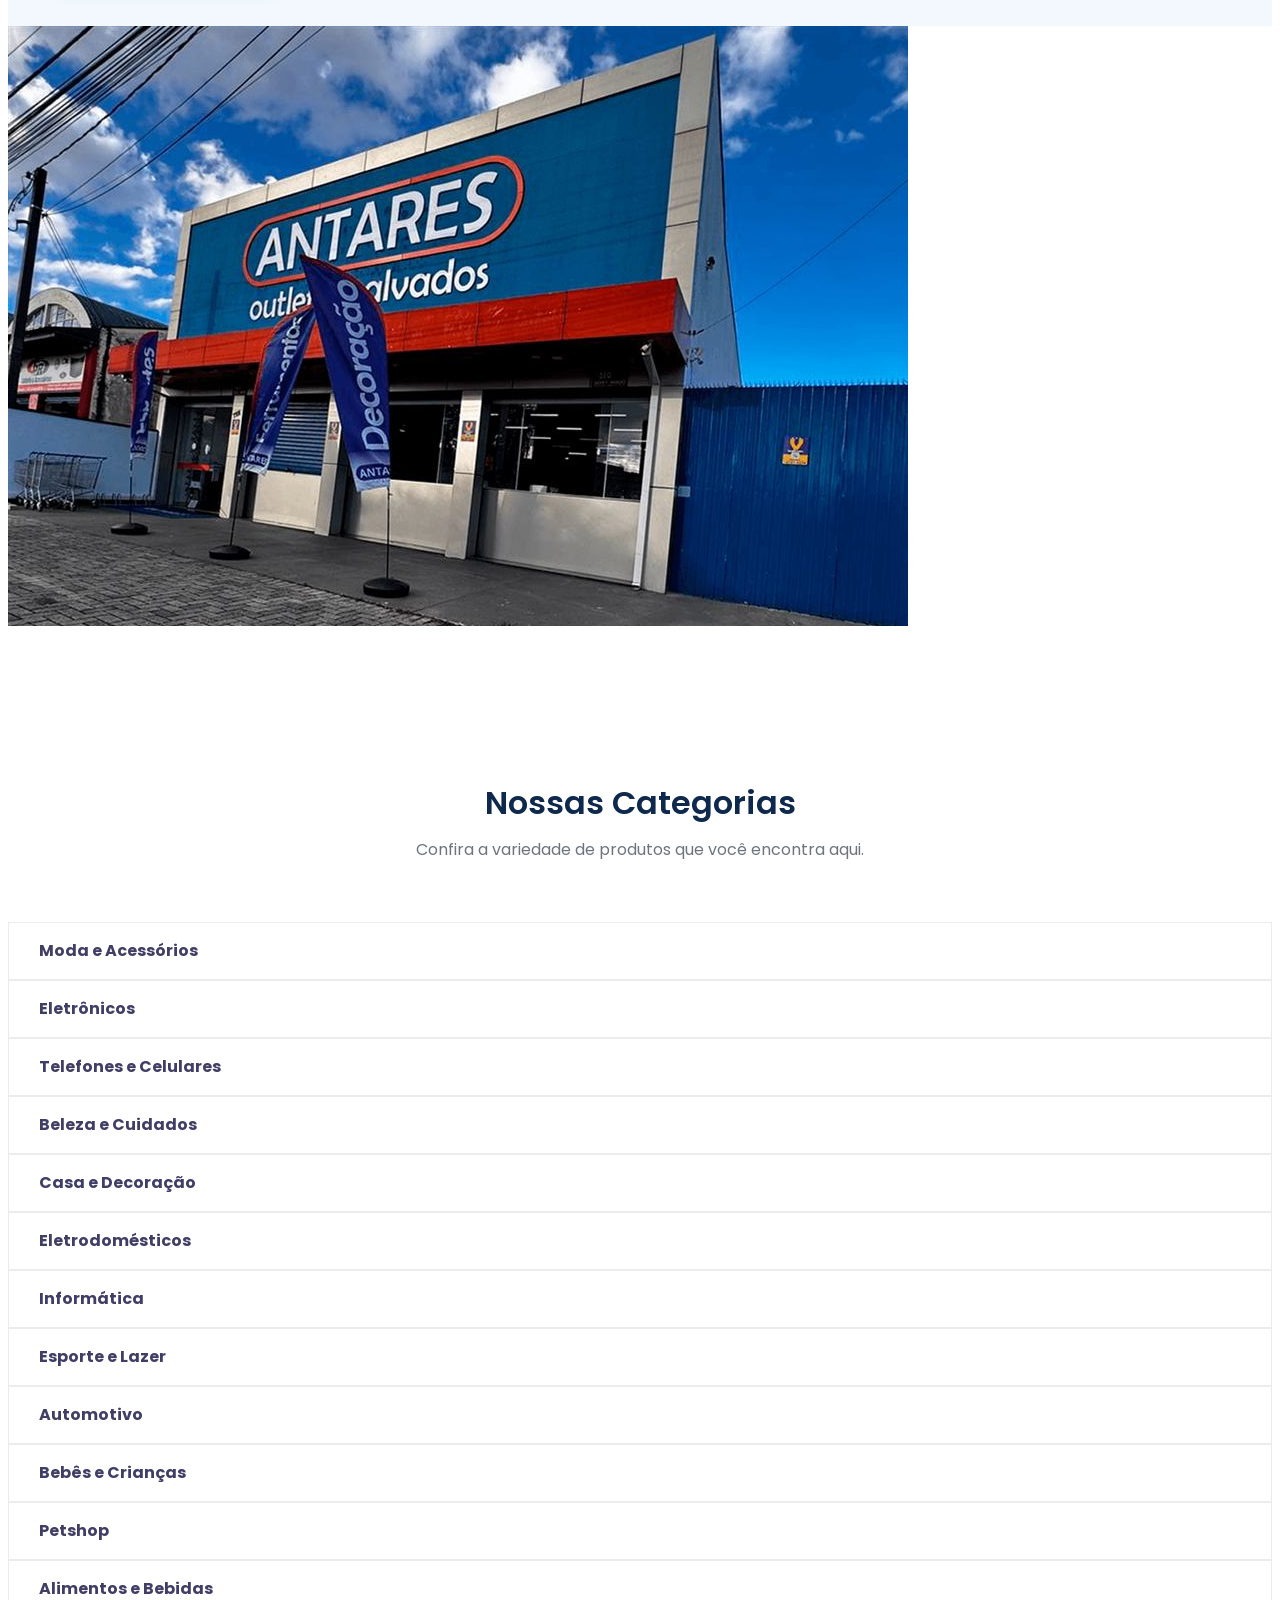
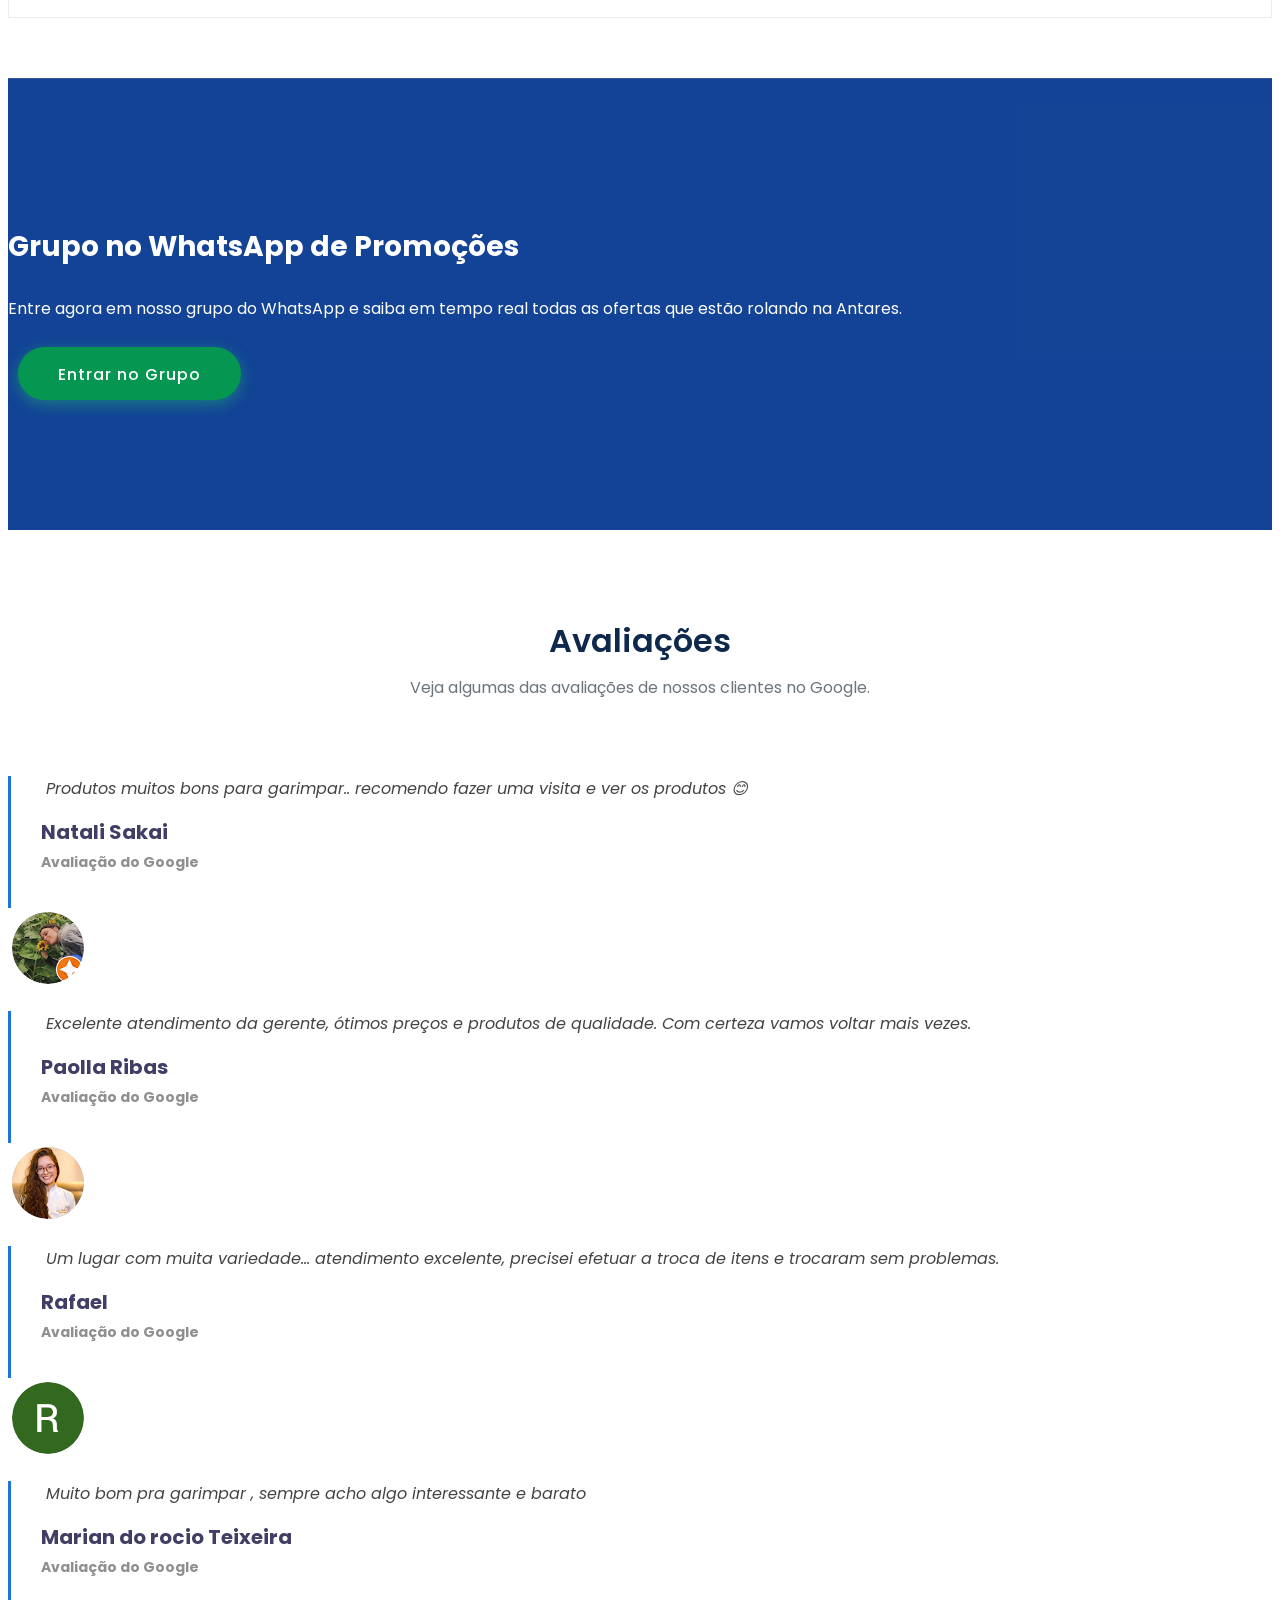
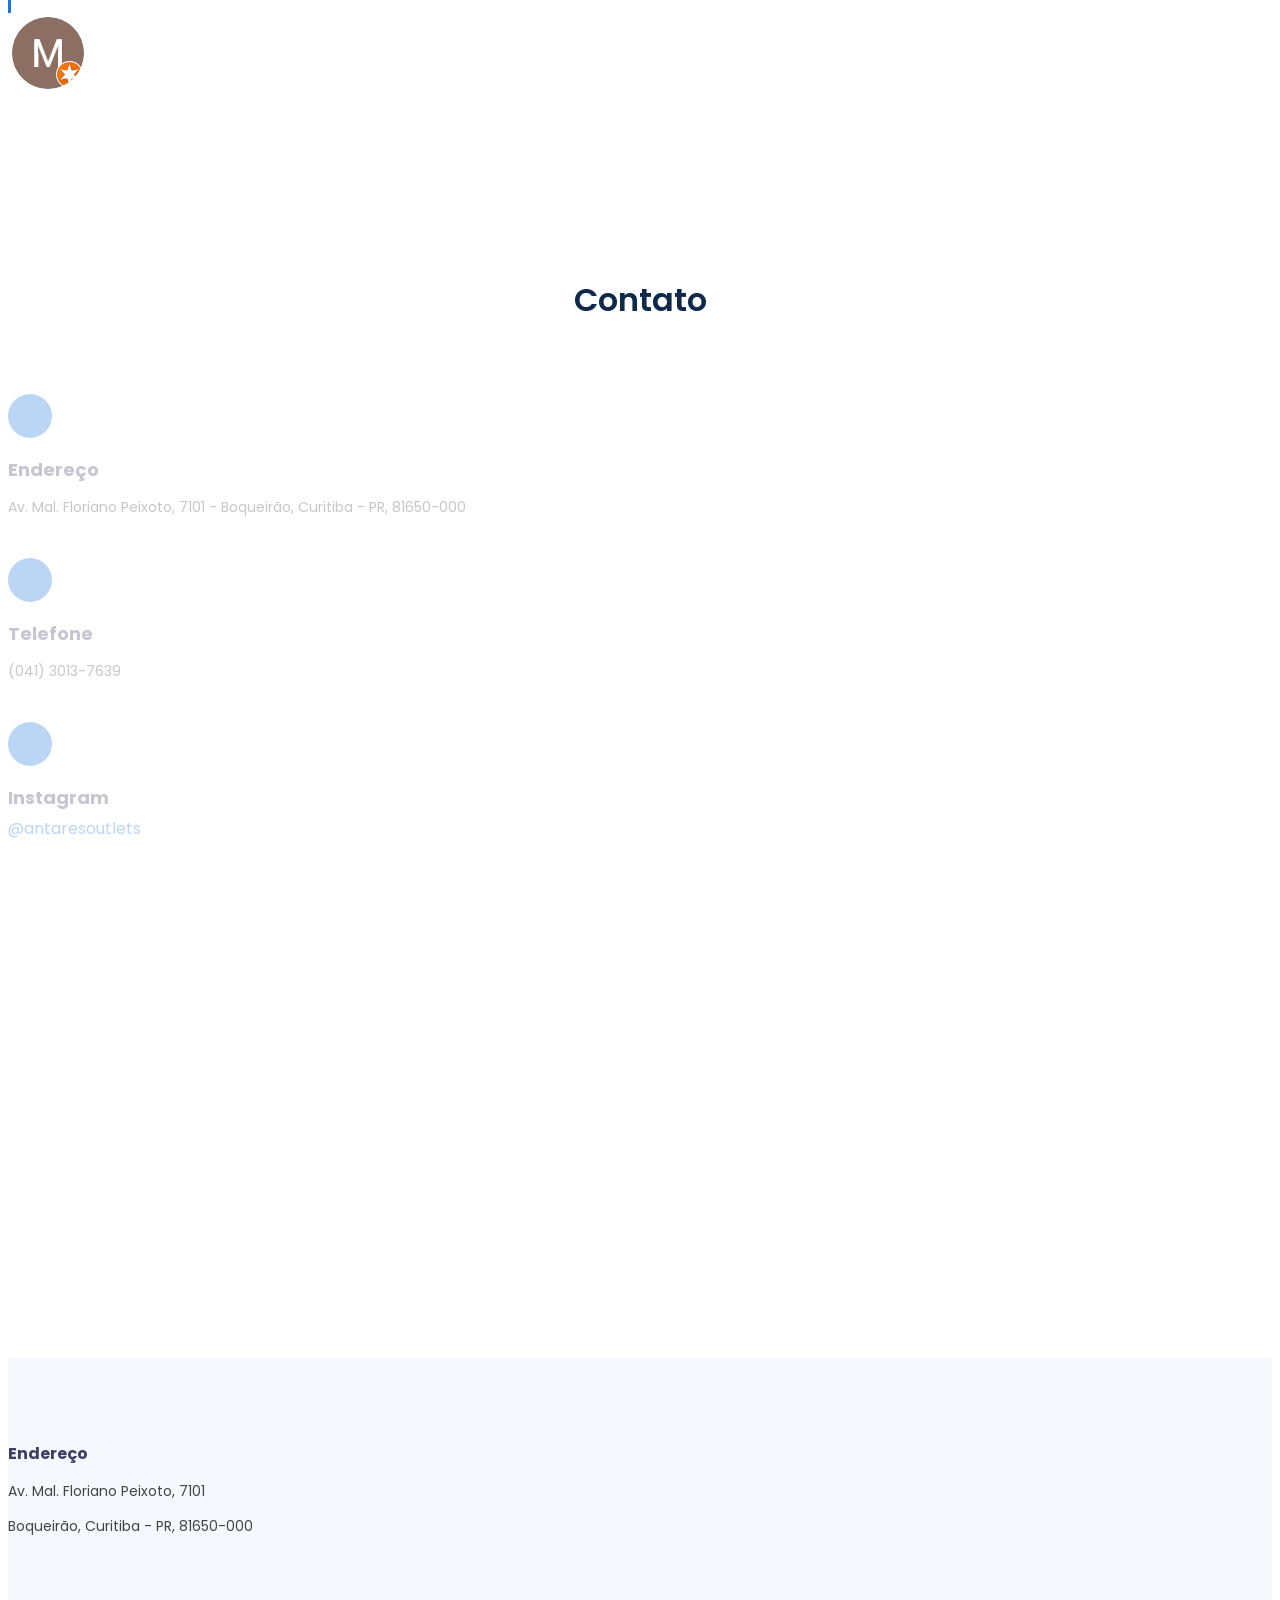
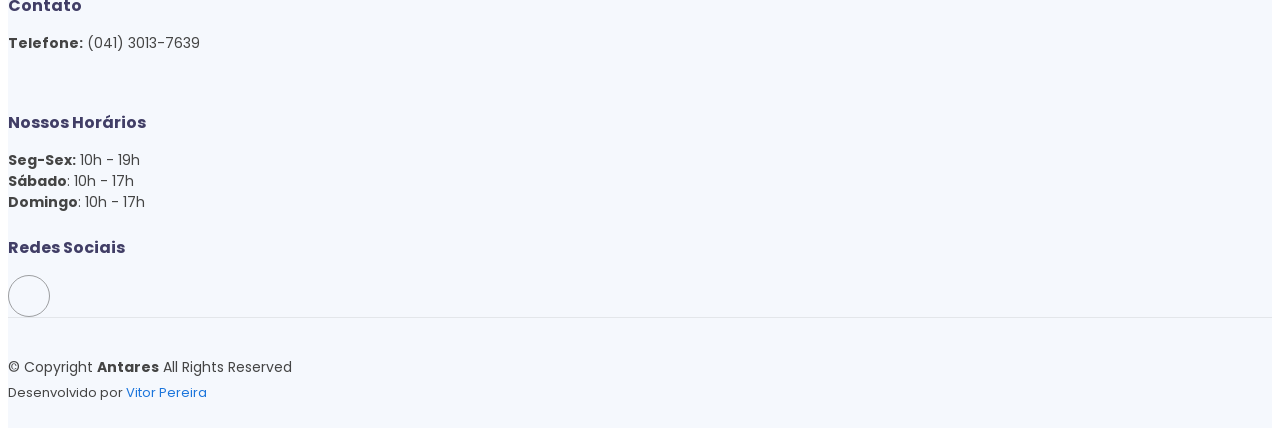
==== commit 0274dcdb: "comit cmt" ====
--- a/index.html
+++ b/index.html
@@ -14,12 +14,17 @@
 
   <link href="https://fonts.googleapis.com" rel="preconnect">
   <link href="https://fonts.gstatic.com" rel="preconnect" crossorigin>
-  <link href="https://fonts.googleapis.com/css2?family=Roboto:ital,wght@0,100;0,300;0,400;0,500;0,700;0,900;1,100;1,300;1,400;1,500;1,700;1,900&family=Poppins:ital,wght@0,100;0,200;0,300;0,400;0,500;0,600;0,700;0,800;0,900&family=Raleway:ital,wght@0,100;0,200;0,300;0,400;0,500;0,600;0,700;0,800;0,900&display=swap" rel="stylesheet">
+  <link rel="preload" as="style" href="https://fonts.googleapis.com/css2?family=Poppins:wght@400;600;700&display=swap">
+  <link href="https://fonts.googleapis.com/css2?family=Poppins:wght@400;600;700&display=swap" rel="stylesheet" media="print" onload="this.media='all'">
+  <noscript><link href="https://fonts.googleapis.com/css2?family=Poppins:wght@400;600;700&display=swap" rel="stylesheet"></noscript>
 
   <link href="assets/vendor/bootstrap/css/bootstrap.min.css" rel="stylesheet">
   <link href="assets/vendor/bootstrap-icons/bootstrap-icons.css" rel="stylesheet">
-  <link href="assets/vendor/aos/aos.css" rel="stylesheet"> <link href="assets/vendor/glightbox/css/glightbox.min.css" rel="stylesheet">
   <link href="assets/vendor/swiper/swiper-bundle.min.css" rel="stylesheet">
+  <link rel="preload" as="image" href="assets/assets/img/template/Rapid/hero-bg-768.jpg" media="(max-width: 768px)">
+  <link rel="preload" as="image" href="assets/assets/img/template/Rapid/hero-bg-1280.jpg" media="(min-width: 769px)">
+  <link rel="preload" as="image" href="assets/img/logo-person-480.png" media="(max-width: 576px)">
+  <link rel="preload" as="image" href="assets/img/logo-person-800.png" media="(min-width: 577px)">
   <script>
     (function(w, d, s, l, i) {
         w[l] = w[l] || [];
@@ -47,12 +52,7 @@
     <div class="container-fluid container-xl position-relative d-flex align-items-center justify-content-between">
 
       <a href="index.html" class="logo d-flex align-items-center">
-<<<<<<< Updated upstream
         <img src="assets/img/logo.png" alt="Logo Antares Outlet">
-=======
-        <!-- Uncomment the line below if you also wish to use an image logo -->
-        <img src="assets/img/logo.svg" alt="">
->>>>>>> Stashed changes
       </a>
 
       <nav id="navmenu" class="navmenu">
@@ -73,31 +73,23 @@
 
     <section id="hero" class="hero section light-background">
 
-      <img src="assets/assets/img//template/Rapid/hero-bg.jpg" class="hero-bg" alt="" data-aos="fade-in">
+      <img src="assets/assets/img/template/Rapid/hero-bg-1280.jpg" srcset="assets/assets/img/template/Rapid/hero-bg-768.jpg 768w, assets/assets/img/template/Rapid/hero-bg-1280.jpg 1280w" sizes="100vw" class="hero-bg" alt="" loading="eager" fetchpriority="high" decoding="async" width="1280" height="960">
 
       <div class="container">
         <div class="row gy-4">
           <div class="col-lg-6 order-lg-last hero-img">
           </div>
           <div class="col-lg-6 d-flex flex-column justify-content-center">
-<<<<<<< Updated upstream
             <div data-aos="fade-up" data-aos-delay="100">
-                <img src="assets/img/logo-person.png" width="400px" alt="Personagem Antares" style="max-width: 100%; height: auto; margin-bottom:10px">
+                <img src="assets/img/logo-person-800.png" srcset="assets/img/logo-person-480.png 480w, assets/img/logo-person-800.png 800w" sizes="(max-width: 576px) 70vw, 400px" width="800" height="546" loading="eager" fetchpriority="high" alt="Personagem Antares" style="max-width: 400px; width: 100%; height: auto; margin-bottom:10px">
                 <h3>  Seja Bem-Vindo(a) à Antares</h3>
                 <div class="d-flex mt-4 flex-wrap gap-3">
                   <a href="https://chat.whatsapp.com/BDI3bP4RUkX9h1g8T2klow?mode=gi_t" target="_blank" class="btn-whatsapp-special">
                     <i class="bi bi-whatsapp"></i>
                     Grupo de Promoções
                   </a>
-                  <a href="https://youtube.com/embed/lOMu7z3roJk?si=t18IzepFTwg6L-gd" class="glightbox btn-watch-video d-flex align-items-center"><i class="bi bi-play-circle"></i><span>Assistir Vídeo</span></a>
-                </div>
-=======
-            <img src="assets/img/logo.svg" width="300px" alt="">
-            <div class="d-flex">
-              <a href="#about" class="btn-get-started"><i class="bi bi-whatsapp"></i>
-                Grupo de Promoções</a>
-              <a href="https://www.youtube.com/watch?v=Y7f98aduVJ8" class="glightbox btn-watch-video d-flex align-items-center"><i class="bi bi-play-circle"></i><span>Assistir Vídeo</span></a>
->>>>>>> Stashed changes
+                  <a href="https://youtube.com/shorts/lOMu7z3roJk?feature=share" target="_blank" rel="noopener noreferrer" class="btn-watch-video d-flex align-items-center"><i class="bi bi-play-circle"></i><span>Assistir Vídeo</span></a>
+                </div>
             </div>
           </div>
         </div>
@@ -122,13 +114,12 @@
                     <i class="bi bi-whatsapp"></i>
                     Grupo de Promoções
                   </a>
-                  <a href="https://youtube.com/shorts/lOMu7z3roJk?feature=share" class="glightbox btn-watch-video d-flex align-items-center"></a>
                 </div>
             </div>
           </div>
 
           <div class="col-lg-6 d-flex align-items-center" data-aos="zoom-out" data-aos-delay="200">
-            <img src="assets/img/about.jpg" class="img-fluid" alt="Loja Antares">
+            <img src="assets/img/about-900.jpg" class="img-fluid" alt="Loja Antares" loading="lazy" decoding="async" width="900" height="600">
           </div>
 
         </div>
@@ -297,7 +288,7 @@
                     </div>
                   </div>
                   <div class="col-lg-2 text-center">
-                    <img src="assets/img/testimonials/testimonials-1.png" class="img-fluid testimonial-img" alt="">
+                    <img src="assets/img/testimonials/testimonials-1.png" class="img-fluid testimonial-img" alt="" loading="lazy" decoding="async" width="72" height="72">
                   </div>
                 </div>
               </div>
@@ -319,7 +310,7 @@
                     </div>
                   </div>
                   <div class="col-lg-2 text-center">
-                    <img src="assets/img/testimonials/testimonials-2.png" class="img-fluid testimonial-img" alt="">
+                    <img src="assets/img/testimonials/testimonials-2.png" class="img-fluid testimonial-img" alt="" loading="lazy" decoding="async" width="72" height="72">
                   </div>
                 </div>
               </div>
@@ -341,7 +332,7 @@
                     </div>
                   </div>
                   <div class="col-lg-2 text-center">
-                    <img src="assets/img/testimonials/testimonials-3.png" class="img-fluid testimonial-img" alt="">
+                    <img src="assets/img/testimonials/testimonials-3.png" class="img-fluid testimonial-img" alt="" loading="lazy" decoding="async" width="72" height="72">
                   </div>
                 </div>
               </div>
@@ -363,7 +354,7 @@
                     </div>
                   </div>
                   <div class="col-lg-2 text-center">
-                    <img src="assets/img/testimonials/testimonials-4.png" class="img-fluid testimonial-img" alt="">
+                    <img src="assets/img/testimonials/testimonials-4.png" class="img-fluid testimonial-img" alt="" loading="lazy" decoding="async" width="72" height="72">
                   </div>
                 </div>
               </div>
@@ -478,22 +469,14 @@
 
   <a href="#" id="scroll-top" class="scroll-top d-flex align-items-center justify-content-center"><i class="bi bi-arrow-up-short"></i></a>
 
-  <div id="preloader"></div>
-
-  <script src="assets/vendor/bootstrap/js/bootstrap.bundle.min.js"></script>
-  <script src="assets/vendor/php-email-form/validate.js"></script>
-  <script src="assets/vendor/aos/aos.js"></script>
-  <script src="assets/vendor/glightbox/js/glightbox.min.js"></script>
-  <script src="assets/vendor/purecounter/purecounter_vanilla.js"></script>
-  <script src="assets/vendor/imagesloaded/imagesloaded.pkgd.min.js"></script>
-  <script src="assets/vendor/isotope-layout/isotope.pkgd.min.js"></script>
-  <script src="assets/vendor/swiper/swiper-bundle.min.js"></script>
+  <script src="assets/vendor/bootstrap/js/bootstrap.bundle.min.js" defer></script>
+  <script src="assets/vendor/swiper/swiper-bundle.min.js" defer></script>
     <noscript>
     <iframe src="https://www.googletagmanager.com/ns.html?id=GTM-NDXW5D8Q"
     height="0" width="0" style="display:none;visibility:hidden"></iframe>
     </noscript>
-  <script src="assets/js/main.js"></script>
+  <script src="assets/js/main.js" defer></script>
 
 </body>
 
-</html>+</html>
--- a/assets/css/main.css
+++ b/assets/css/main.css
@@ -12,9 +12,9 @@
 --------------------------------------------------------------*/
 /* Fonts */
 :root {
-  --default-font: "Roboto",  system-ui, -apple-system, "Segoe UI", Roboto, "Helvetica Neue", Arial, "Noto Sans", "Liberation Sans", sans-serif, "Apple Color Emoji", "Segoe UI Emoji", "Segoe UI Symbol", "Noto Color Emoji";
-  --heading-font: "Raleway",  sans-serif;
-  --nav-font: "Poppins",  sans-serif;
+  --default-font: "Poppins", system-ui, -apple-system, "Segoe UI", "Helvetica Neue", Arial, sans-serif;
+  --heading-font: "Poppins", system-ui, -apple-system, "Segoe UI", "Helvetica Neue", Arial, sans-serif;
+  --nav-font: "Poppins", system-ui, -apple-system, "Segoe UI", "Helvetica Neue", Arial, sans-serif;
 }
 
 /* Global Colors - The following color variables are used throughout the website. Updating them here will change the color scheme of the entire website */
@@ -556,41 +556,6 @@
 }
 
 /*--------------------------------------------------------------
-# Preloader
---------------------------------------------------------------*/
-#preloader {
-  position: fixed;
-  inset: 0;
-  z-index: 9999;
-  overflow: hidden;
-  background-color: var(--background-color);
-  transition: all 0.6s ease-out;
-}
-
-#preloader:before {
-  content: "";
-  position: fixed;
-  top: calc(50% - 30px);
-  left: calc(50% - 30px);
-  border: 6px solid var(--accent-color);
-  border-top-color: color-mix(in srgb, var(--accent-color), transparent 90%);
-  border-radius: 50%;
-  width: 60px;
-  height: 60px;
-  animation: animate-preloader 1s linear infinite;
-}
-
-@keyframes animate-preloader {
-  0% {
-    transform: rotate(0deg);
-  }
-
-  100% {
-    transform: rotate(360deg);
-  }
-}
-
-/*--------------------------------------------------------------
 # Scroll Top Button
 --------------------------------------------------------------*/
 .scroll-top {
@@ -622,15 +587,6 @@
   visibility: visible;
   opacity: 1;
   bottom: 15px;
-}
-
-/*--------------------------------------------------------------
-# Disable aos animation delay on mobile devices
---------------------------------------------------------------*/
-@media screen and (max-width: 768px) {
-  [data-aos-delay] {
-    transition-delay: 0 !important;
-  }
 }
 
 /*--------------------------------------------------------------
@@ -2124,4 +2080,4 @@
 --------------------------------------------------------------*/
 .starter-section {
   /* Add your styles here */
-}+}
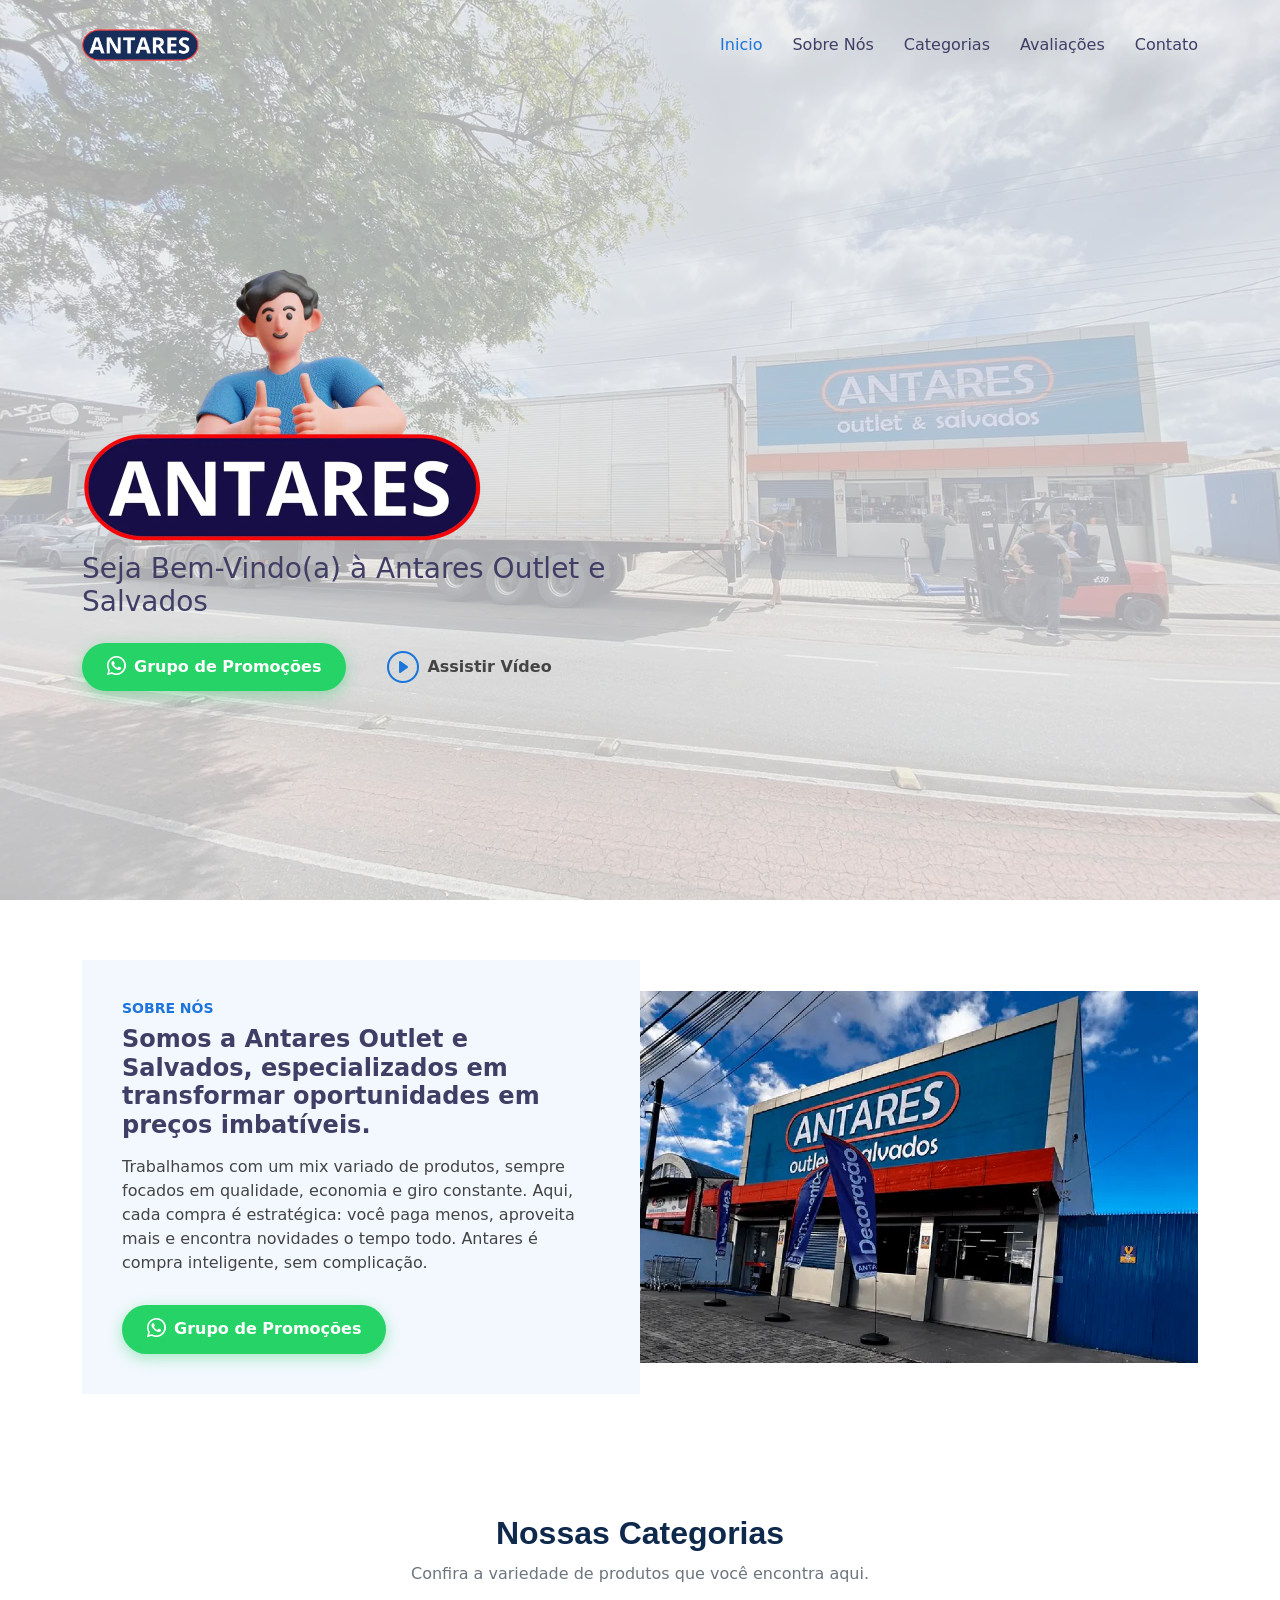
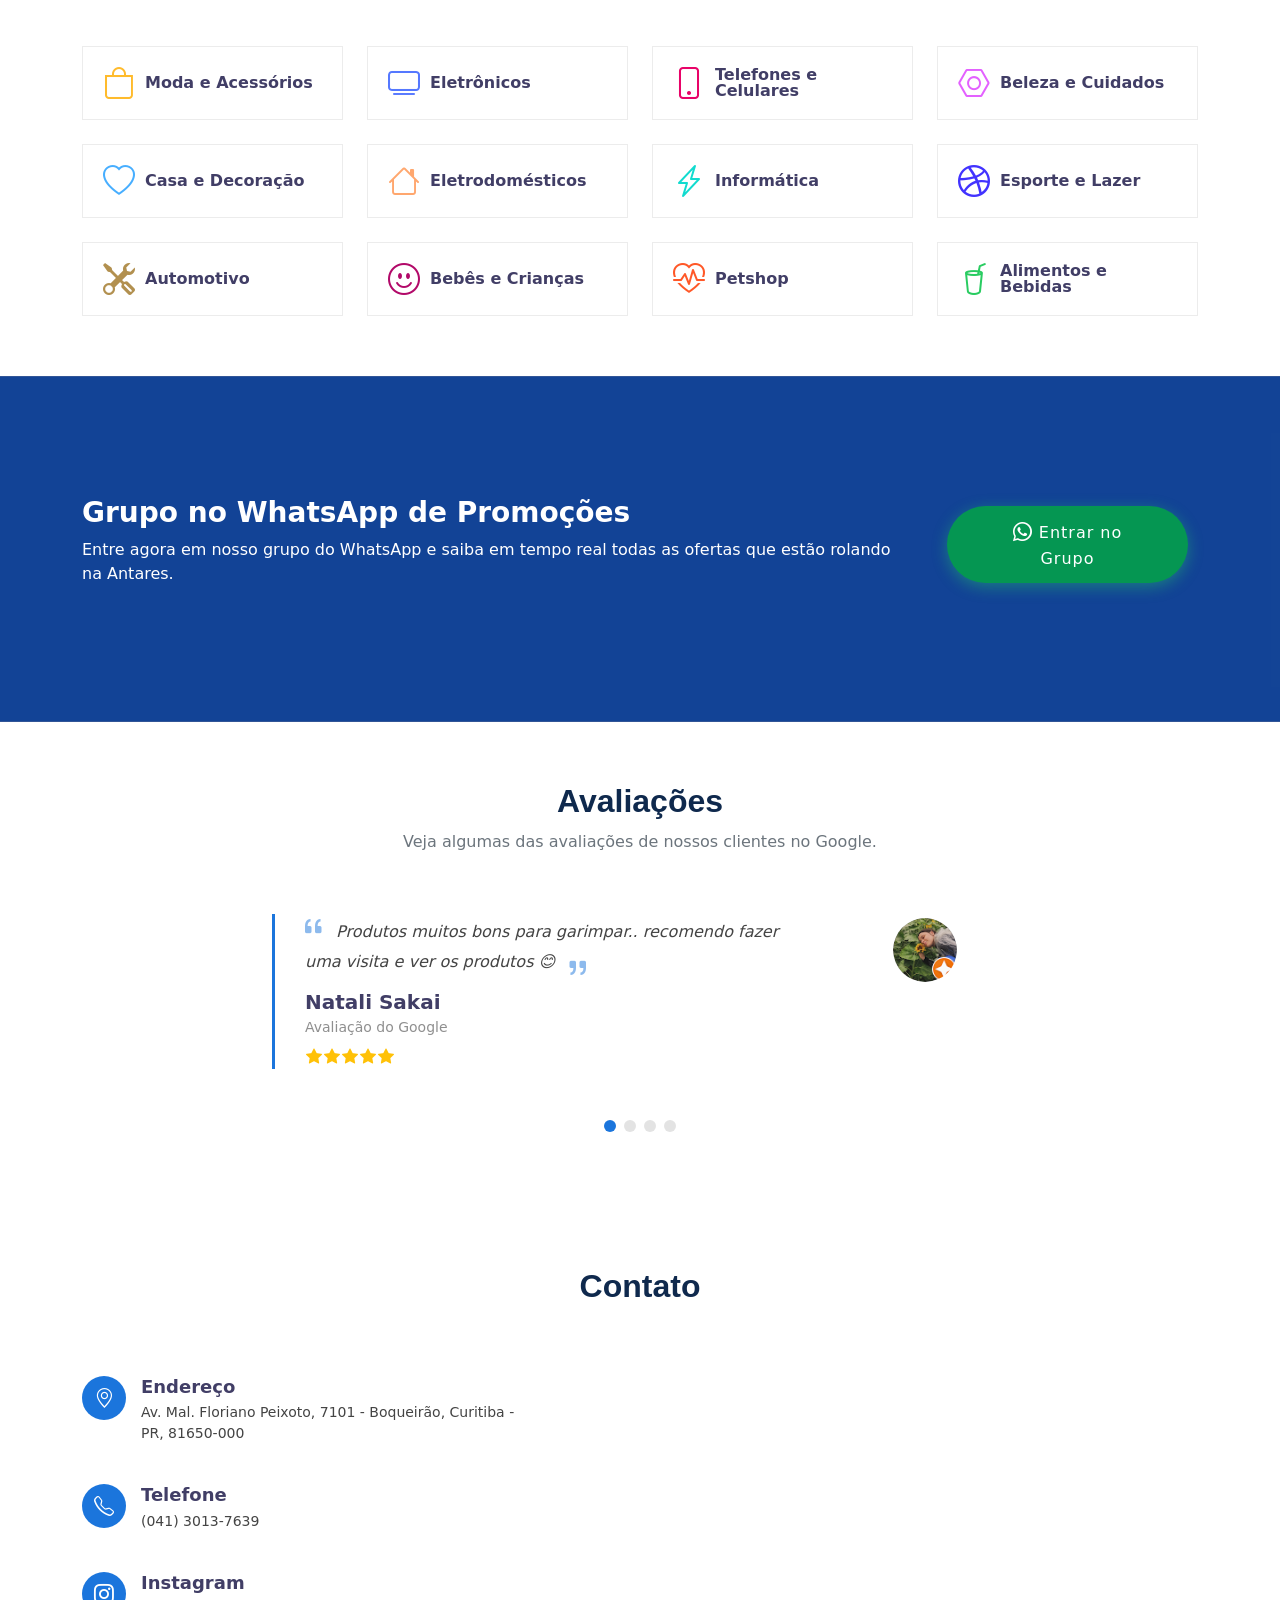
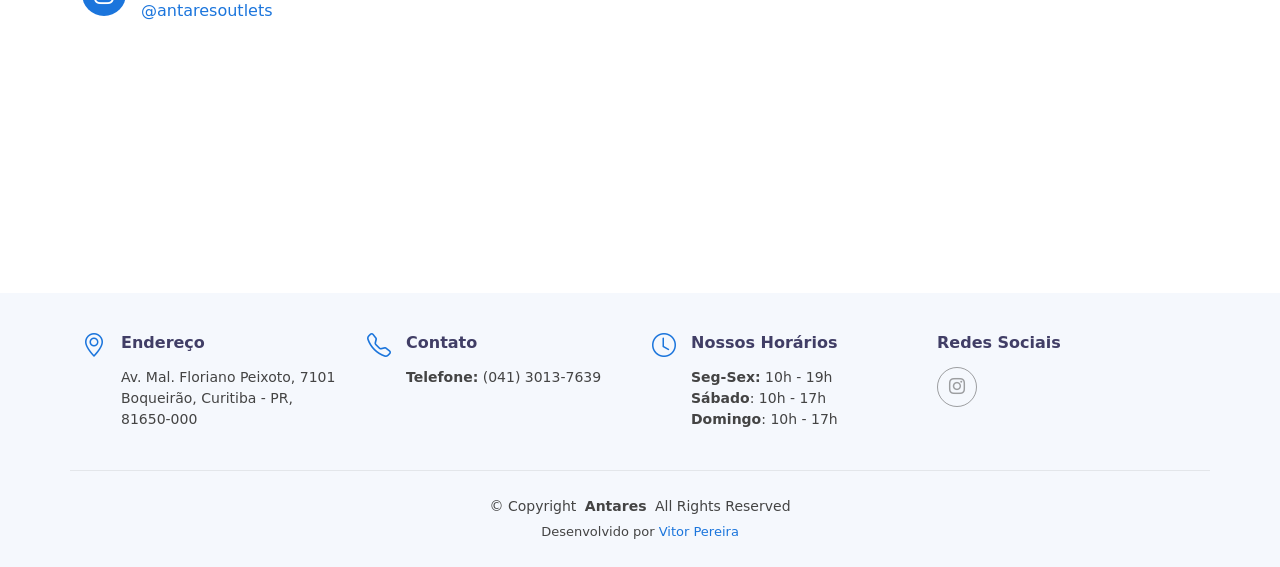
==== commit 2b90b62d: "Otimizacao Otimizacao" ====
--- a/index.html
+++ b/index.html
@@ -12,19 +12,12 @@
   <link href="assets/img/favicon.ico" rel="icon">
   <link href="assets/img/apple-touch-icon.png" rel="apple-touch-icon">
 
-  <link href="https://fonts.googleapis.com" rel="preconnect">
-  <link href="https://fonts.gstatic.com" rel="preconnect" crossorigin>
-  <link rel="preload" as="style" href="https://fonts.googleapis.com/css2?family=Poppins:wght@400;600;700&display=swap">
-  <link href="https://fonts.googleapis.com/css2?family=Poppins:wght@400;600;700&display=swap" rel="stylesheet" media="print" onload="this.media='all'">
-  <noscript><link href="https://fonts.googleapis.com/css2?family=Poppins:wght@400;600;700&display=swap" rel="stylesheet"></noscript>
-
-  <link href="assets/vendor/bootstrap/css/bootstrap.min.css" rel="stylesheet">
-  <link href="assets/vendor/bootstrap-icons/bootstrap-icons.css" rel="stylesheet">
-  <link href="assets/vendor/swiper/swiper-bundle.min.css" rel="stylesheet">
-  <link rel="preload" as="image" href="assets/assets/img/template/Rapid/hero-bg-768.jpg" media="(max-width: 768px)">
-  <link rel="preload" as="image" href="assets/assets/img/template/Rapid/hero-bg-1280.jpg" media="(min-width: 769px)">
-  <link rel="preload" as="image" href="assets/img/logo-person-480.png" media="(max-width: 576px)">
-  <link rel="preload" as="image" href="assets/img/logo-person-800.png" media="(min-width: 577px)">
+  <link href="https://cdn.jsdelivr.net/npm/bootstrap@5.3.3/dist/css/bootstrap.min.css" rel="stylesheet">
+  <link href="https://cdn.jsdelivr.net/npm/bootstrap-icons@1.11.3/font/bootstrap-icons.min.css" rel="stylesheet">
+  <link rel="preload" as="image" href="assets/assets/img/template/Rapid/hero-bg-768.webp" media="(max-width: 768px)">
+  <link rel="preload" as="image" href="assets/assets/img/template/Rapid/hero-bg-1280.webp" media="(min-width: 769px)">
+  <link rel="preload" as="image" href="assets/img/logo-person-480.webp" media="(max-width: 576px)">
+  <link rel="preload" as="image" href="assets/img/logo-person-800.webp" media="(min-width: 577px)">
   <script>
     (function(w, d, s, l, i) {
         w[l] = w[l] || [];
@@ -73,7 +66,7 @@
 
     <section id="hero" class="hero section light-background">
 
-      <img src="assets/assets/img/template/Rapid/hero-bg-1280.jpg" srcset="assets/assets/img/template/Rapid/hero-bg-768.jpg 768w, assets/assets/img/template/Rapid/hero-bg-1280.jpg 1280w" sizes="100vw" class="hero-bg" alt="" loading="eager" fetchpriority="high" decoding="async" width="1280" height="960">
+      <img src="assets/assets/img/template/Rapid/hero-bg-1280.webp" srcset="assets/assets/img/template/Rapid/hero-bg-768.webp 768w, assets/assets/img/template/Rapid/hero-bg-1280.webp 1280w" sizes="100vw" class="hero-bg" alt="" loading="eager" fetchpriority="high" decoding="async" width="1280" height="960">
 
       <div class="container">
         <div class="row gy-4">
@@ -81,8 +74,8 @@
           </div>
           <div class="col-lg-6 d-flex flex-column justify-content-center">
             <div data-aos="fade-up" data-aos-delay="100">
-                <img src="assets/img/logo-person-800.png" srcset="assets/img/logo-person-480.png 480w, assets/img/logo-person-800.png 800w" sizes="(max-width: 576px) 70vw, 400px" width="800" height="546" loading="eager" fetchpriority="high" alt="Personagem Antares" style="max-width: 400px; width: 100%; height: auto; margin-bottom:10px">
-                <h3>  Seja Bem-Vindo(a) à Antares</h3>
+                <img src="assets/img/logo-person-800.webp" srcset="assets/img/logo-person-480.webp 480w, assets/img/logo-person-800.webp 800w" sizes="(max-width: 576px) 70vw, 400px" width="800" height="546" loading="eager" fetchpriority="high" alt="Personagem Antares" style="max-width: 400px; width: 100%; height: auto; margin-bottom:10px">
+                <h3>  Seja Bem-Vindo(a) à Antares Outlet e Salvados</h3>
                 <div class="d-flex mt-4 flex-wrap gap-3">
                   <a href="https://chat.whatsapp.com/BDI3bP4RUkX9h1g8T2klow?mode=gi_t" target="_blank" class="btn-whatsapp-special">
                     <i class="bi bi-whatsapp"></i>
@@ -119,7 +112,7 @@
           </div>
 
           <div class="col-lg-6 d-flex align-items-center" data-aos="zoom-out" data-aos-delay="200">
-            <img src="assets/img/about-900.jpg" class="img-fluid" alt="Loja Antares" loading="lazy" decoding="async" width="900" height="600">
+            <img src="assets/img/about-900.webp" class="img-fluid" alt="Loja Antares" loading="lazy" decoding="async" width="900" height="600">
           </div>
 
         </div>
@@ -469,8 +462,7 @@
 
   <a href="#" id="scroll-top" class="scroll-top d-flex align-items-center justify-content-center"><i class="bi bi-arrow-up-short"></i></a>
 
-  <script src="assets/vendor/bootstrap/js/bootstrap.bundle.min.js" defer></script>
-  <script src="assets/vendor/swiper/swiper-bundle.min.js" defer></script>
+  <script src="https://cdn.jsdelivr.net/npm/bootstrap@5.3.3/dist/js/bootstrap.bundle.min.js" defer></script>
     <noscript>
     <iframe src="https://www.googletagmanager.com/ns.html?id=GTM-NDXW5D8Q"
     height="0" width="0" style="display:none;visibility:hidden"></iframe>
--- a/assets/css/main.css
+++ b/assets/css/main.css
@@ -12,9 +12,9 @@
 --------------------------------------------------------------*/
 /* Fonts */
 :root {
-  --default-font: "Poppins", system-ui, -apple-system, "Segoe UI", "Helvetica Neue", Arial, sans-serif;
-  --heading-font: "Poppins", system-ui, -apple-system, "Segoe UI", "Helvetica Neue", Arial, sans-serif;
-  --nav-font: "Poppins", system-ui, -apple-system, "Segoe UI", "Helvetica Neue", Arial, sans-serif;
+  --default-font: system-ui, -apple-system, "Segoe UI", "Helvetica Neue", Arial, sans-serif;
+  --heading-font: system-ui, -apple-system, "Segoe UI", "Helvetica Neue", Arial, sans-serif;
+  --nav-font: system-ui, -apple-system, "Segoe UI", "Helvetica Neue", Arial, sans-serif;
 }
 
 /* Global Colors - The following color variables are used throughout the website. Updating them here will change the color scheme of the entire website */
@@ -1671,17 +1671,7 @@
 # Contact Section
 --------------------------------------------------------------*/
 .contact {
-  background-image: url("../img/contact-bg.png");
-  background-position: left center;
-  background-repeat: no-repeat;
   position: relative;
-}
-
-@media (max-width: 640px) {
-  .contact {
-    background-position: center 50px;
-    background-size: contain;
-  }
 }
 
 .contact:before {
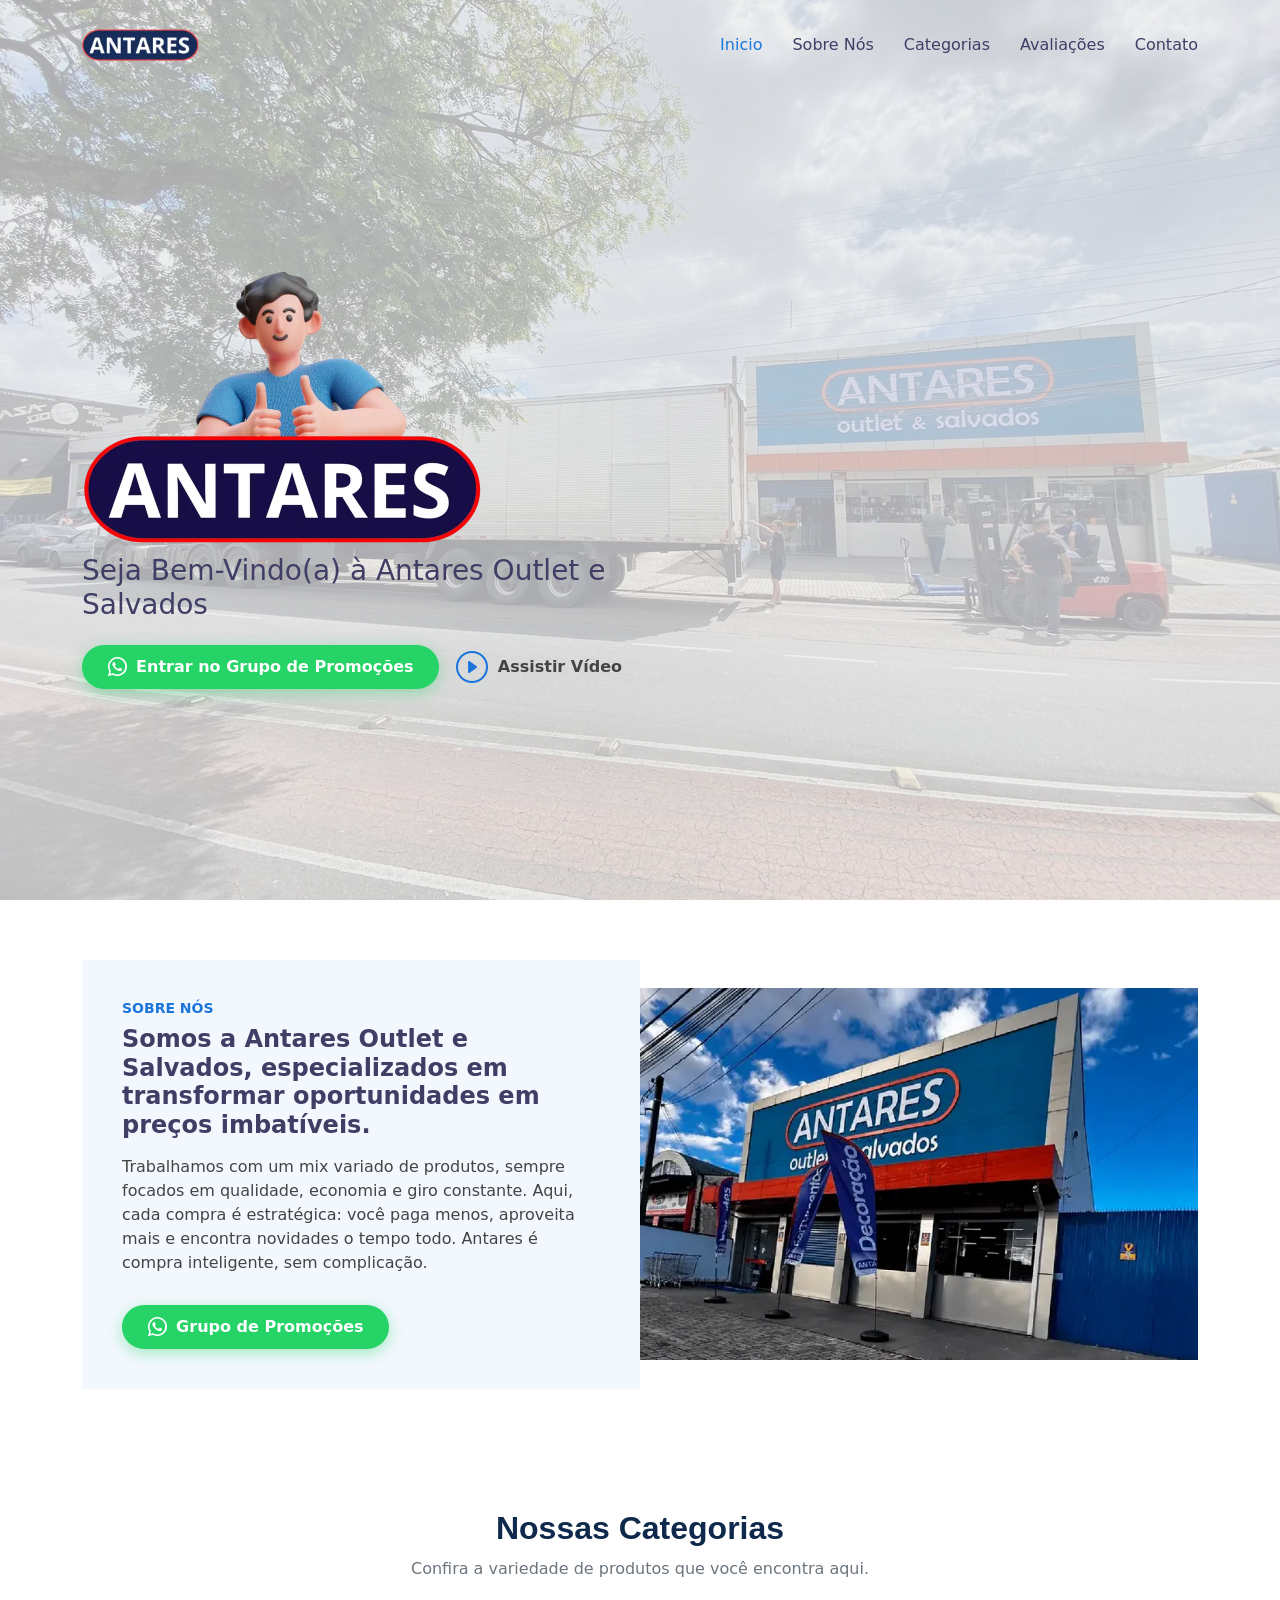
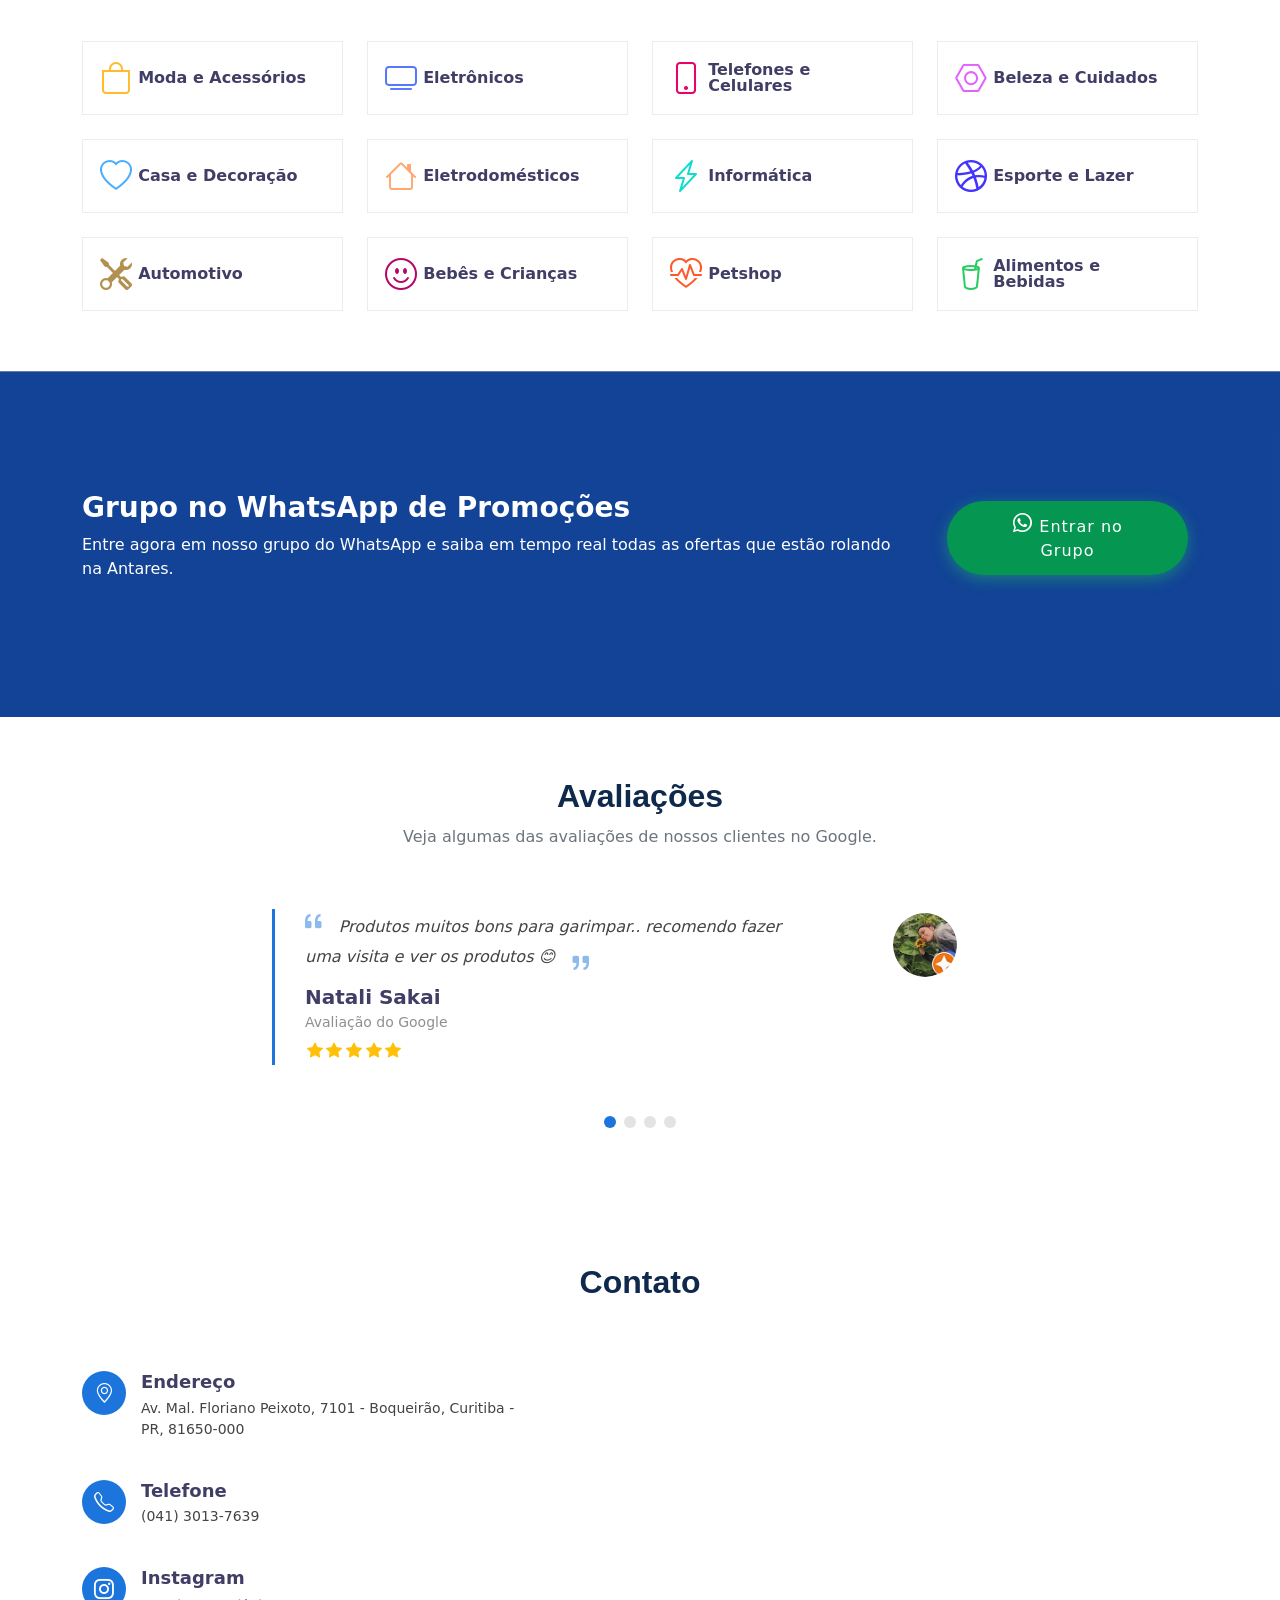
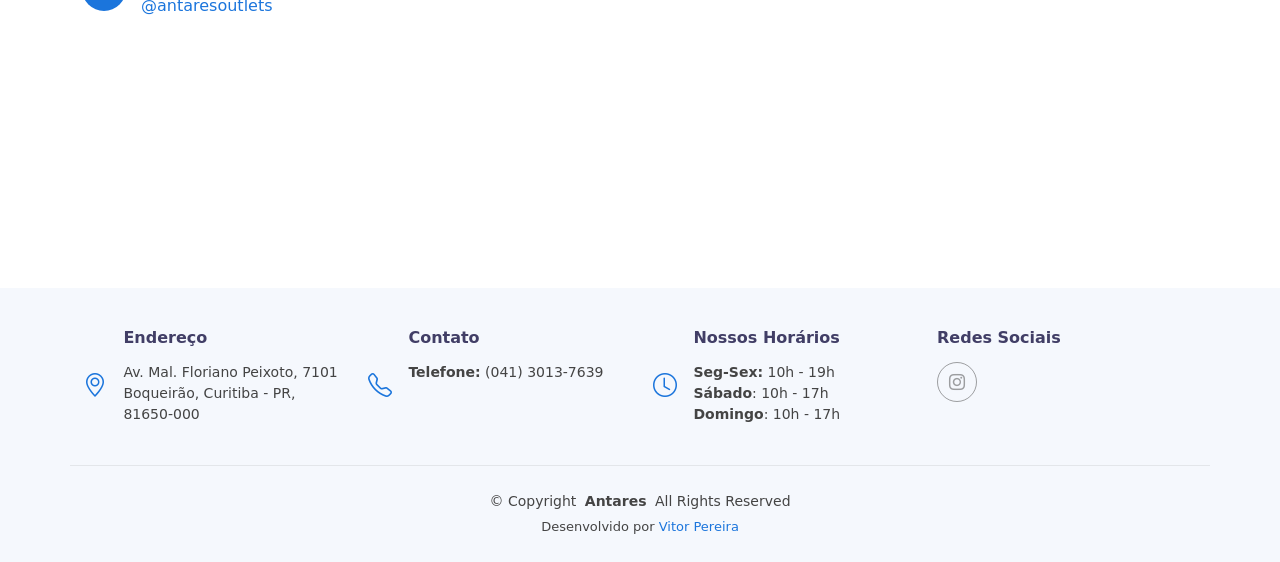
==== commit 0a5168ab: "Update Optmize Update Optmize" ====
--- a/index.html
+++ b/index.html
@@ -12,11 +12,15 @@
   <link href="assets/img/favicon.ico" rel="icon">
   <link href="assets/img/apple-touch-icon.png" rel="apple-touch-icon">
 
+  <link rel="preconnect" href="https://cdn.jsdelivr.net">
+  <link rel="dns-prefetch" href="//cdn.jsdelivr.net">
   <link href="https://cdn.jsdelivr.net/npm/bootstrap@5.3.3/dist/css/bootstrap.min.css" rel="stylesheet">
-  <link href="https://cdn.jsdelivr.net/npm/bootstrap-icons@1.11.3/font/bootstrap-icons.min.css" rel="stylesheet">
+  <link rel="preload" as="style" href="https://cdn.jsdelivr.net/npm/bootstrap-icons@1.11.3/font/bootstrap-icons.min.css" onload="this.onload=null;this.rel='stylesheet'">
+  <noscript><link href="https://cdn.jsdelivr.net/npm/bootstrap-icons@1.11.3/font/bootstrap-icons.min.css" rel="stylesheet"></noscript>
   <link rel="preload" as="image" href="assets/assets/img/template/Rapid/hero-bg-768.webp" media="(max-width: 768px)">
-  <link rel="preload" as="image" href="assets/assets/img/template/Rapid/hero-bg-1280.webp" media="(min-width: 769px)">
-  <link rel="preload" as="image" href="assets/img/logo-person-480.webp" media="(max-width: 576px)">
+  <link rel="preload" as="image" href="assets/assets/img/template/Rapid/hero-bg-1024.webp" media="(min-width: 769px) and (max-width: 1199px)">
+  <link rel="preload" as="image" href="assets/assets/img/template/Rapid/hero-bg-1280.webp" media="(min-width: 1200px)">
+  <link rel="preload" as="image" href="assets/img/logo-person-400.webp" media="(max-width: 576px)">
   <link rel="preload" as="image" href="assets/img/logo-person-800.webp" media="(min-width: 577px)">
   <script>
     (function(w, d, s, l, i) {
@@ -45,7 +49,10 @@
     <div class="container-fluid container-xl position-relative d-flex align-items-center justify-content-between">
 
       <a href="index.html" class="logo d-flex align-items-center">
-        <img src="assets/img/logo.png" alt="Logo Antares Outlet">
+        <picture>
+          <source srcset="assets/img/logo-330.webp 330w, assets/img/logo-660.webp 660w" sizes="117px" type="image/webp">
+          <img src="assets/img/logo.png" alt="Logo Antares Outlet" width="825" height="225" fetchpriority="high" decoding="async">
+        </picture>
       </a>
 
       <nav id="navmenu" class="navmenu">
@@ -66,7 +73,7 @@
 
     <section id="hero" class="hero section light-background">
 
-      <img src="assets/assets/img/template/Rapid/hero-bg-1280.webp" srcset="assets/assets/img/template/Rapid/hero-bg-768.webp 768w, assets/assets/img/template/Rapid/hero-bg-1280.webp 1280w" sizes="100vw" class="hero-bg" alt="" loading="eager" fetchpriority="high" decoding="async" width="1280" height="960">
+      <img src="assets/assets/img/template/Rapid/hero-bg-1024.webp" srcset="assets/assets/img/template/Rapid/hero-bg-768.webp 768w, assets/assets/img/template/Rapid/hero-bg-1024.webp 1024w, assets/assets/img/template/Rapid/hero-bg-1280.webp 1280w" sizes="100vw" class="hero-bg" alt="" loading="eager" fetchpriority="high" decoding="async" width="1280" height="960">
 
       <div class="container">
         <div class="row gy-4">
@@ -74,12 +81,12 @@
           </div>
           <div class="col-lg-6 d-flex flex-column justify-content-center">
             <div data-aos="fade-up" data-aos-delay="100">
-                <img src="assets/img/logo-person-800.webp" srcset="assets/img/logo-person-480.webp 480w, assets/img/logo-person-800.webp 800w" sizes="(max-width: 576px) 70vw, 400px" width="800" height="546" loading="eager" fetchpriority="high" alt="Personagem Antares" style="max-width: 400px; width: 100%; height: auto; margin-bottom:10px">
+                <img src="assets/img/logo-person-800.webp" srcset="assets/img/logo-person-400.webp 400w, assets/img/logo-person-480.webp 480w, assets/img/logo-person-800.webp 800w" sizes="(max-width: 576px) 70vw, (max-width: 992px) 55vw, 400px" width="800" height="546" loading="eager" fetchpriority="high" alt="Personagem Antares" style="max-width: 400px; width: 100%; height: auto; margin-bottom:10px">
                 <h3>  Seja Bem-Vindo(a) à Antares Outlet e Salvados</h3>
-                <div class="d-flex mt-4 flex-wrap gap-3">
-                  <a href="https://chat.whatsapp.com/BDI3bP4RUkX9h1g8T2klow?mode=gi_t" target="_blank" class="btn-whatsapp-special">
+                <div class="hero-cta d-flex mt-4 flex-wrap gap-3">
+                  <a href="https://chat.whatsapp.com/BDI3bP4RUkX9h1g8T2klow?mode=gi_t" target="_blank" rel="noopener noreferrer" class="btn-whatsapp-special">
                     <i class="bi bi-whatsapp"></i>
-                    Grupo de Promoções
+                    Entrar no Grupo de Promoções
                   </a>
                   <a href="https://youtube.com/shorts/lOMu7z3roJk?feature=share" target="_blank" rel="noopener noreferrer" class="btn-watch-video d-flex align-items-center"><i class="bi bi-play-circle"></i><span>Assistir Vídeo</span></a>
                 </div>
@@ -112,7 +119,7 @@
           </div>
 
           <div class="col-lg-6 d-flex align-items-center" data-aos="zoom-out" data-aos-delay="200">
-            <img src="assets/img/about-900.webp" class="img-fluid" alt="Loja Antares" loading="lazy" decoding="async" width="900" height="600">
+            <img src="assets/img/about-720.webp" srcset="assets/img/about-480.webp 480w, assets/img/about-720.webp 720w, assets/img/about-900.webp 900w" sizes="(max-width: 991px) 100vw, 50vw" class="img-fluid" alt="Loja Antares" loading="lazy" decoding="async" width="900" height="600">
           </div>
 
         </div>
--- a/assets/css/main.css
+++ b/assets/css/main.css
@@ -65,6 +65,15 @@
   color: var(--default-color);
   background-color: var(--background-color);
   font-family: var(--default-font);
+}
+
+i.bi {
+  display: inline-flex;
+  align-items: center;
+  justify-content: center;
+  width: 1.1em;
+  min-width: 1.1em;
+  line-height: 1;
 }
 
 a {
@@ -235,8 +244,15 @@
   line-height: 1;
 }
 
+.header .logo picture {
+  display: block;
+}
+
 .header .logo img {
   max-height: 32px;
+  width: auto;
+  height: auto;
+  display: block;
   margin-right: 8px;
 }
 
@@ -768,6 +784,14 @@
   font-weight: 600;
 }
 
+.hero .hero-cta {
+  justify-content: flex-start;
+}
+
+.hero .hero-cta .btn-watch-video {
+  margin-left: 0;
+}
+
 .hero .btn-watch-video i {
   color: var(--accent-color);
   font-size: 32px;
@@ -799,6 +823,24 @@
   .hero .btn-get-started,
   .hero .btn-watch-video {
     font-size: 13px;
+  }
+
+  .hero .hero-cta {
+    width: 100%;
+    justify-content: center;
+  }
+
+  .hero .hero-cta .btn-whatsapp-special {
+    font-size: 17px;
+    min-height: 56px;
+    padding: 14px 28px;
+    width: min(100%, 360px);
+    justify-content: center;
+  }
+
+  .hero .hero-cta .btn-watch-video {
+    font-size: 15px;
+    min-height: 48px;
   }
 }
 
@@ -1389,6 +1431,37 @@
   background-color: var(--accent-color);
 }
 
+@media (max-width: 991.98px) {
+  .testimonials .testimonial-item .row>.col-lg-2 {
+    order: 1;
+  }
+
+  .testimonials .testimonial-item .row>.col-lg-6 {
+    order: 2;
+  }
+
+  .testimonials .testimonial-item .testimonial-content {
+    display: flex;
+    flex-direction: column;
+  }
+
+  .testimonials .testimonial-item .testimonial-content h3 {
+    order: 1;
+  }
+
+  .testimonials .testimonial-item .testimonial-content h4 {
+    order: 2;
+  }
+
+  .testimonials .testimonial-item .testimonial-content .stars {
+    order: 3;
+  }
+
+  .testimonials .testimonial-item .testimonial-content p {
+    order: 4;
+  }
+}
+
 /*--------------------------------------------------------------
 # Faq Section
 --------------------------------------------------------------*/
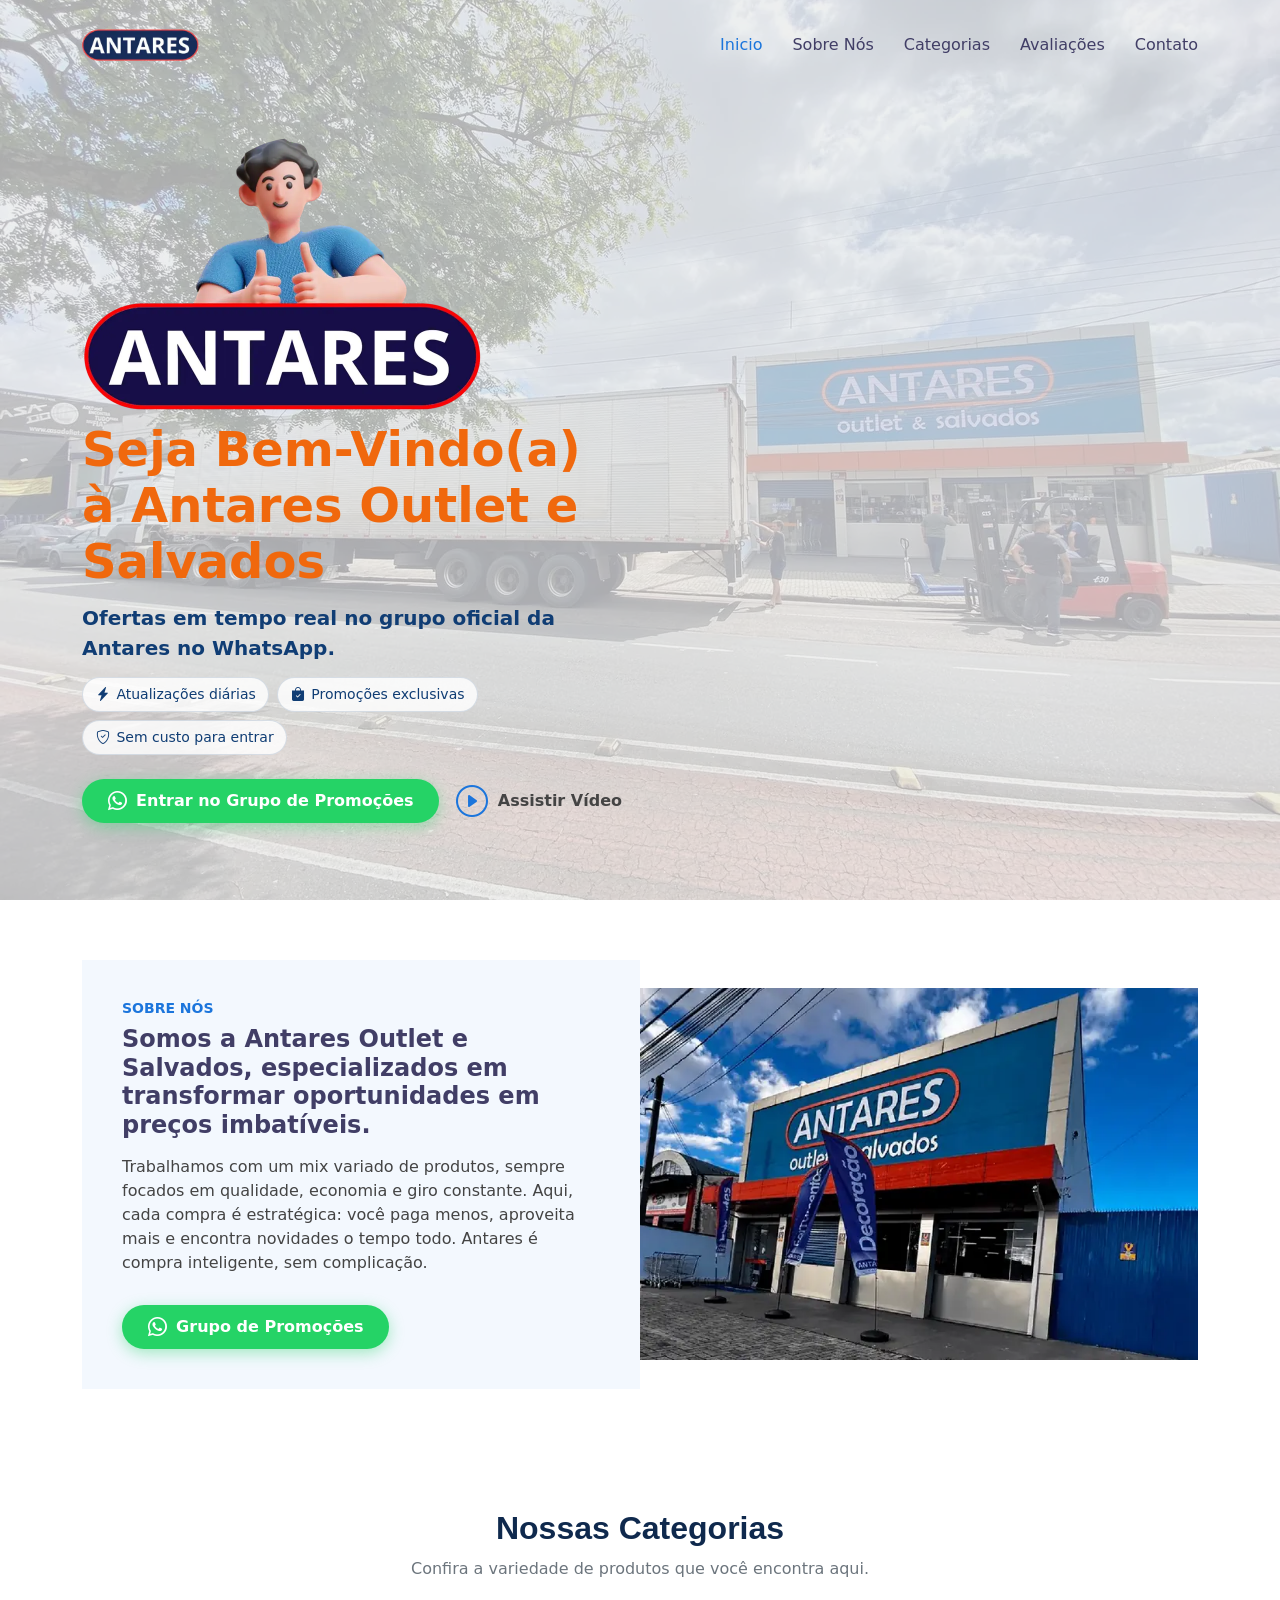
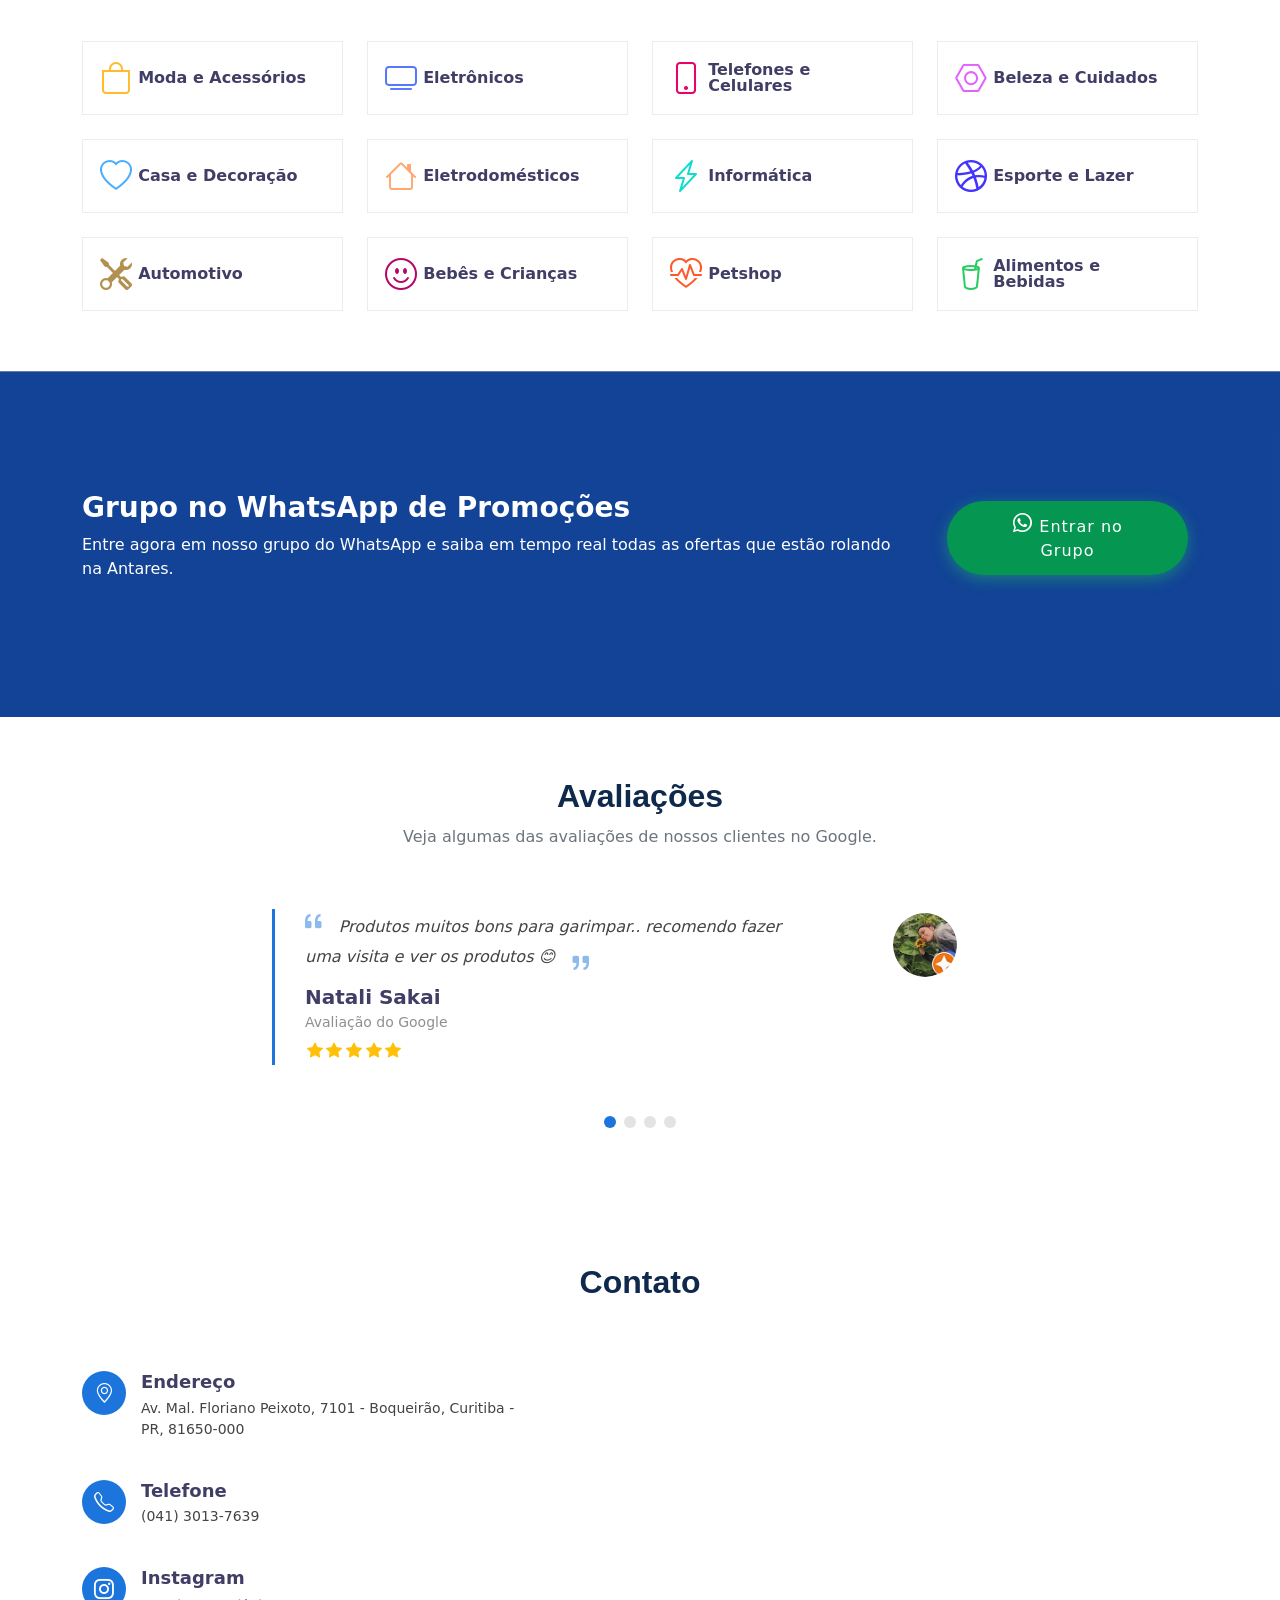
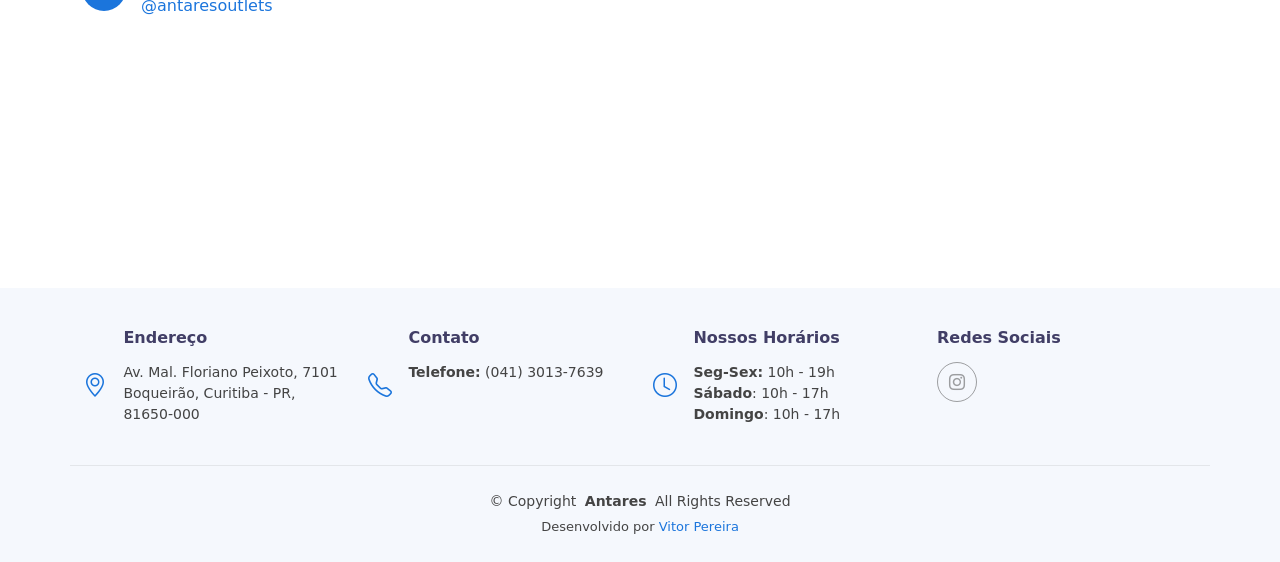
==== commit c4646c03: "Otimização perfeita Otimização perfeita" ====
--- a/index.html
+++ b/index.html
@@ -8,12 +8,31 @@
   <title>Antares Outlet e Salvados - Preços Imbatíveis em Curitiba</title>
   <meta name="description" content="Descubra a Antares Outlet e Salvados em Curitiba (Boqueirão). Ofertas imperdíveis em moda, eletrônicos, casa, decoração e muito mais.">
   <meta name="keywords" content="outlet curitiba, salvados, promoções, preços baixos, eletrônicos baratos, moda outlet, utilidades domésticas">
+  <meta name="robots" content="index, follow, max-image-preview:large, max-snippet:-1, max-video-preview:-1">
+  <meta name="author" content="Antares Outlet e Salvados">
+  <meta name="theme-color" content="#1b75dc">
+  <link rel="canonical" href="https://www.antaresoutlet.com/">
+  <link rel="alternate" hreflang="pt-BR" href="https://www.antaresoutlet.com/">
+  <link rel="sitemap" type="application/xml" title="Sitemap" href="https://www.antaresoutlet.com/sitemap.xml">
+  <meta property="og:locale" content="pt_BR">
+  <meta property="og:type" content="website">
+  <meta property="og:title" content="Antares Outlet e Salvados - Preços Imbatíveis em Curitiba">
+  <meta property="og:description" content="Entre no grupo de promoções da Antares e acompanhe ofertas em tempo real direto no WhatsApp.">
+  <meta property="og:url" content="https://www.antaresoutlet.com/">
+  <meta property="og:site_name" content="Antares Outlet e Salvados">
+  <meta property="og:image" content="https://www.antaresoutlet.com/assets/img/about-900.webp">
+  <meta property="og:image:alt" content="Loja Antares Outlet e Salvados em Curitiba">
+  <meta name="twitter:card" content="summary_large_image">
+  <meta name="twitter:title" content="Antares Outlet e Salvados - Preços Imbatíveis em Curitiba">
+  <meta name="twitter:description" content="Acompanhe ofertas no grupo oficial de promoções da Antares no WhatsApp.">
+  <meta name="twitter:image" content="https://www.antaresoutlet.com/assets/img/about-900.webp">
   
   <link href="assets/img/favicon.ico" rel="icon">
   <link href="assets/img/apple-touch-icon.png" rel="apple-touch-icon">
 
   <link rel="preconnect" href="https://cdn.jsdelivr.net">
   <link rel="dns-prefetch" href="//cdn.jsdelivr.net">
+  <link rel="preconnect" href="https://www.googletagmanager.com">
   <link href="https://cdn.jsdelivr.net/npm/bootstrap@5.3.3/dist/css/bootstrap.min.css" rel="stylesheet">
   <link rel="preload" as="style" href="https://cdn.jsdelivr.net/npm/bootstrap-icons@1.11.3/font/bootstrap-icons.min.css" onload="this.onload=null;this.rel='stylesheet'">
   <noscript><link href="https://cdn.jsdelivr.net/npm/bootstrap-icons@1.11.3/font/bootstrap-icons.min.css" rel="stylesheet"></noscript>
@@ -40,10 +59,61 @@
 </script> 
     
   <link href="assets/css/main.css" rel="stylesheet">
+  <script type="application/ld+json">
+    {
+      "@context": "https://schema.org",
+      "@type": "Store",
+      "name": "Antares Outlet e Salvados",
+      "image": "https://www.antaresoutlet.com/assets/img/about-900.webp",
+      "url": "https://www.antaresoutlet.com/",
+      "telephone": "+55-41-3013-7639",
+      "priceRange": "$",
+      "address": {
+        "@type": "PostalAddress",
+        "streetAddress": "Av. Mal. Floriano Peixoto, 7101",
+        "addressLocality": "Curitiba",
+        "addressRegion": "PR",
+        "postalCode": "81650-000",
+        "addressCountry": "BR"
+      },
+      "geo": {
+        "@type": "GeoCoordinates",
+        "latitude": -25.4893116,
+        "longitude": -49.2456783
+      },
+      "openingHoursSpecification": [
+        {
+          "@type": "OpeningHoursSpecification",
+          "dayOfWeek": [
+            "Monday",
+            "Tuesday",
+            "Wednesday",
+            "Thursday",
+            "Friday"
+          ],
+          "opens": "10:00",
+          "closes": "19:00"
+        },
+        {
+          "@type": "OpeningHoursSpecification",
+          "dayOfWeek": [
+            "Saturday",
+            "Sunday"
+          ],
+          "opens": "10:00",
+          "closes": "17:00"
+        }
+      ],
+      "sameAs": [
+        "https://www.instagram.com/antaresoutlets/"
+      ]
+    }
+  </script>
 
 </head>
 
 <body class="index-page">
+  <a class="skip-link" href="#main-content">Pular para o conteúdo principal</a>
 
   <header id="header" class="header d-flex align-items-center fixed-top">
     <div class="container-fluid container-xl position-relative d-flex align-items-center justify-content-between">
@@ -55,21 +125,23 @@
         </picture>
       </a>
 
-      <nav id="navmenu" class="navmenu">
-        <ul>
+      <nav id="navmenu" class="navmenu" aria-label="Navegação principal">
+        <ul id="navmenu-list">
           <li><a href="#hero" class="active">Inicio</a></li>
           <li><a href="#about">Sobre Nós</a></li>
           <li><a href="#features">Categorias</a></li>
           <li><a href="#testimonials">Avaliações</a></li>
           <li><a href="#contact">Contato</a></li>
         </ul>
-        <i class="mobile-nav-toggle d-xl-none bi bi-list"></i>
+        <button class="mobile-nav-toggle d-xl-none" type="button" aria-expanded="false" aria-controls="navmenu-list" aria-label="Abrir menu de navegação">
+          <i class="bi bi-list" aria-hidden="true"></i>
+        </button>
       </nav>
 
     </div>
   </header>
 
-  <main class="main">
+  <main class="main" id="main-content">
 
     <section id="hero" class="hero section light-background">
 
@@ -82,9 +154,15 @@
           <div class="col-lg-6 d-flex flex-column justify-content-center">
             <div data-aos="fade-up" data-aos-delay="100">
                 <img src="assets/img/logo-person-800.webp" srcset="assets/img/logo-person-400.webp 400w, assets/img/logo-person-480.webp 480w, assets/img/logo-person-800.webp 800w" sizes="(max-width: 576px) 70vw, (max-width: 992px) 55vw, 400px" width="800" height="546" loading="eager" fetchpriority="high" alt="Personagem Antares" style="max-width: 400px; width: 100%; height: auto; margin-bottom:10px">
-                <h3>  Seja Bem-Vindo(a) à Antares Outlet e Salvados</h3>
+                <h1>Seja Bem-Vindo(a) à Antares Outlet e Salvados</h1>
+                <p class="hero-value">Ofertas em tempo real no grupo oficial da Antares no WhatsApp.</p>
+                <ul class="hero-proof list-unstyled d-flex flex-wrap gap-2" aria-label="Vantagens do grupo de promoções">
+                  <li><i class="bi bi-lightning-charge-fill" aria-hidden="true"></i> Atualizações diárias</li>
+                  <li><i class="bi bi-bag-check-fill" aria-hidden="true"></i> Promoções exclusivas</li>
+                  <li><i class="bi bi-shield-check" aria-hidden="true"></i> Sem custo para entrar</li>
+                </ul>
                 <div class="hero-cta d-flex mt-4 flex-wrap gap-3">
-                  <a href="https://chat.whatsapp.com/BDI3bP4RUkX9h1g8T2klow?mode=gi_t" target="_blank" rel="noopener noreferrer" class="btn-whatsapp-special">
+                  <a href="https://chat.whatsapp.com/BDI3bP4RUkX9h1g8T2klow?mode=gi_t" target="_blank" rel="noopener noreferrer" class="btn-whatsapp-special js-whatsapp-cta" data-cta="whatsapp-group" data-cta-location="hero">
                     <i class="bi bi-whatsapp"></i>
                     Entrar no Grupo de Promoções
                   </a>
@@ -110,7 +188,7 @@
               Antares é compra inteligente, sem complicação.
               </p>
                 <div class="text-center text-lg-start">
-                  <a href="https://chat.whatsapp.com/BDI3bP4RUkX9h1g8T2klow?mode=gi_t" target="_blank" class="btn-whatsapp-special">
+                  <a href="https://chat.whatsapp.com/BDI3bP4RUkX9h1g8T2klow?mode=gi_t" target="_blank" rel="noopener noreferrer" class="btn-whatsapp-special js-whatsapp-cta" data-cta="whatsapp-group" data-cta-location="about">
                     <i class="bi bi-whatsapp"></i>
                     Grupo de Promoções
                   </a>
@@ -236,7 +314,7 @@
             <p>Entre agora em nosso grupo do WhatsApp e saiba em tempo real todas as ofertas que estão rolando na Antares.</p>
           </div>
           <div class="col-xl-3 cta-btn-container text-center">
-            <a class="cta-btn align-middle btn-whatsapp-special" href="https://chat.whatsapp.com/BDI3bP4RUkX9h1g8T2klow?mode=gi_t" target="_blank"><i class="bi bi-whatsapp"></i>
+            <a class="cta-btn align-middle btn-whatsapp-special js-whatsapp-cta" href="https://chat.whatsapp.com/BDI3bP4RUkX9h1g8T2klow?mode=gi_t" target="_blank" rel="noopener noreferrer" data-cta="whatsapp-group" data-cta-location="call-to-action"><i class="bi bi-whatsapp"></i>
               Entrar no Grupo</a>
           </div>
         </div>
@@ -282,13 +360,13 @@
                       </p>
                       <h3>Natali Sakai</h3>
                       <h4>Avaliação do Google</h4>
-                      <div class="stars">
+                      <div class="stars" role="img" aria-label="Avaliação de 5 estrelas">
                         <i class="bi bi-star-fill"></i><i class="bi bi-star-fill"></i><i class="bi bi-star-fill"></i><i class="bi bi-star-fill"></i><i class="bi bi-star-fill"></i>
                       </div>
                     </div>
                   </div>
                   <div class="col-lg-2 text-center">
-                    <img src="assets/img/testimonials/testimonials-1.png" class="img-fluid testimonial-img" alt="" loading="lazy" decoding="async" width="72" height="72">
+                    <img src="assets/img/testimonials/testimonials-1.png" class="img-fluid testimonial-img" alt="Foto de Natali Sakai" loading="lazy" decoding="async" width="72" height="72">
                   </div>
                 </div>
               </div>
@@ -304,13 +382,13 @@
                       </p>
                       <h3>Paolla Ribas</h3>
                       <h4>Avaliação do Google</h4>
-                      <div class="stars">
+                      <div class="stars" role="img" aria-label="Avaliação de 5 estrelas">
                         <i class="bi bi-star-fill"></i><i class="bi bi-star-fill"></i><i class="bi bi-star-fill"></i><i class="bi bi-star-fill"></i><i class="bi bi-star-fill"></i>
                       </div>
                     </div>
                   </div>
                   <div class="col-lg-2 text-center">
-                    <img src="assets/img/testimonials/testimonials-2.png" class="img-fluid testimonial-img" alt="" loading="lazy" decoding="async" width="72" height="72">
+                    <img src="assets/img/testimonials/testimonials-2.png" class="img-fluid testimonial-img" alt="Foto de Paolla Ribas" loading="lazy" decoding="async" width="72" height="72">
                   </div>
                 </div>
               </div>
@@ -326,13 +404,13 @@
                       </p>
                       <h3>Rafael</h3>
                       <h4>Avaliação do Google</h4>
-                      <div class="stars">
+                      <div class="stars" role="img" aria-label="Avaliação de 5 estrelas">
                         <i class="bi bi-star-fill"></i><i class="bi bi-star-fill"></i><i class="bi bi-star-fill"></i><i class="bi bi-star-fill"></i><i class="bi bi-star-fill"></i>
                       </div>
                     </div>
                   </div>
                   <div class="col-lg-2 text-center">
-                    <img src="assets/img/testimonials/testimonials-3.png" class="img-fluid testimonial-img" alt="" loading="lazy" decoding="async" width="72" height="72">
+                    <img src="assets/img/testimonials/testimonials-3.png" class="img-fluid testimonial-img" alt="Foto de Rafael" loading="lazy" decoding="async" width="72" height="72">
                   </div>
                 </div>
               </div>
@@ -348,13 +426,13 @@
                       </p>
                       <h3>Marian do rocio Teixeira</h3>
                       <h4>Avaliação do Google</h4>
-                      <div class="stars">
+                      <div class="stars" role="img" aria-label="Avaliação de 5 estrelas">
                         <i class="bi bi-star-fill"></i><i class="bi bi-star-fill"></i><i class="bi bi-star-fill"></i><i class="bi bi-star-fill"></i><i class="bi bi-star-fill"></i>
                       </div>
                     </div>
                   </div>
                   <div class="col-lg-2 text-center">
-                    <img src="assets/img/testimonials/testimonials-4.png" class="img-fluid testimonial-img" alt="" loading="lazy" decoding="async" width="72" height="72">
+                    <img src="assets/img/testimonials/testimonials-4.png" class="img-fluid testimonial-img" alt="Foto de Marian do Rocio Teixeira" loading="lazy" decoding="async" width="72" height="72">
                   </div>
                 </div>
               </div>
@@ -395,14 +473,14 @@
               <i class="bi bi-instagram flex-shrink-0"></i>
               <div>
                 <h3>Instagram</h3>
-                <a href="https://www.instagram.com/antaresoutlets/" target="_blank">@antaresoutlets</a>
+                <a href="https://www.instagram.com/antaresoutlets/" target="_blank" rel="noopener noreferrer">@antaresoutlets</a>
               </div>
             </div>
 
           </div>
 
           <div class="col-lg-7" data-aos="fade-up" data-aos-delay="400">
-            <iframe src="https://www.google.com/maps/embed?pb=!1m18!1m12!1m3!1d3601.471667026342!2d-49.24567832460863!3d-25.48931157752398!2m3!1f0!2f0!3f0!3m2!1i1024!2i768!4f13.1!3m3!1m2!1s0x94dcfb07bdcd2415%3A0xe43b87860a2857ca!2sAntares%20Outlet!5e0!3m2!1spt-BR!2sbr!4v1765992121007!5m2!1spt-BR!2sbr" width="600" height="450" style="border:0;" allowfullscreen="" loading="lazy" referrerpolicy="no-referrer-when-downgrade"></iframe>
+            <iframe src="https://www.google.com/maps/embed?pb=!1m18!1m12!1m3!1d3601.471667026342!2d-49.24567832460863!3d-25.48931157752398!2m3!1f0!2f0!3f0!3m2!1i1024!2i768!4f13.1!3m3!1m2!1s0x94dcfb07bdcd2415%3A0xe43b87860a2857ca!2sAntares%20Outlet!5e0!3m2!1spt-BR!2sbr!4v1765992121007!5m2!1spt-BR!2sbr" width="600" height="450" style="border:0;" allowfullscreen="" loading="lazy" title="Mapa da Antares Outlet e Salvados" referrerpolicy="no-referrer-when-downgrade"></iframe>
           </div>
 
         </div>
@@ -451,7 +529,7 @@
         <div class="col-lg-3 col-md-6">
           <h4>Redes Sociais</h4>
           <div class="social-links d-flex">
-            <a href="https://www.instagram.com/antaresoutlets/" class="instagram"><i class="bi bi-instagram"></i></a>
+            <a href="https://www.instagram.com/antaresoutlets/" class="instagram" target="_blank" rel="noopener noreferrer" aria-label="Instagram da Antares Outlet"><i class="bi bi-instagram"></i></a>
           </div>
         </div>
 
@@ -461,13 +539,13 @@
     <div class="container copyright text-center mt-4">
       <p>© <span>Copyright</span> <strong class="px-1 sitename">Antares</strong> <span>All Rights Reserved</span></p>
       <div class="credits">
-        Desenvolvido por <a href="https://www.linkedin.com/in/vitor-pereira-co/">Vitor Pereira</a>
+        Desenvolvido por <a href="https://www.linkedin.com/in/vitor-pereira-co/" target="_blank" rel="noopener noreferrer">Vitor Pereira</a>
       </div>
     </div>
 
   </footer>
 
-  <a href="#" id="scroll-top" class="scroll-top d-flex align-items-center justify-content-center"><i class="bi bi-arrow-up-short"></i></a>
+  <a href="#" id="scroll-top" class="scroll-top d-flex align-items-center justify-content-center" aria-label="Voltar para o topo"><i class="bi bi-arrow-up-short"></i></a>
 
   <script src="https://cdn.jsdelivr.net/npm/bootstrap@5.3.3/dist/js/bootstrap.bundle.min.js" defer></script>
     <noscript>
--- a/assets/css/main.css
+++ b/assets/css/main.css
@@ -67,6 +67,23 @@
   font-family: var(--default-font);
 }
 
+.skip-link {
+  position: absolute;
+  left: -9999px;
+  top: 0;
+  z-index: 100000;
+  background: #ffffff;
+  color: #111111;
+  padding: 10px 14px;
+  border-radius: 6px;
+  box-shadow: 0 4px 18px rgba(0, 0, 0, 0.2);
+}
+
+.skip-link:focus {
+  left: 12px;
+  top: 12px;
+}
+
 i.bi {
   display: inline-flex;
   align-items: center;
@@ -85,6 +102,12 @@
 a:hover {
   color: color-mix(in srgb, var(--accent-color), transparent 25%);
   text-decoration: none;
+}
+
+a:focus-visible,
+button:focus-visible {
+  outline: 3px solid color-mix(in srgb, var(--accent-color), transparent 20%);
+  outline-offset: 2px;
 }
 
 h1,
@@ -386,12 +409,21 @@
 /* Navmenu - Mobile */
 @media (max-width: 1199px) {
   .mobile-nav-toggle {
+    background: transparent;
+    border: 0;
+    padding: 0;
     color: var(--nav-color);
-    font-size: 28px;
-    line-height: 0;
+    line-height: 1;
     margin-right: 10px;
     cursor: pointer;
     transition: color 0.3s;
+    display: inline-flex;
+    align-items: center;
+    justify-content: center;
+  }
+
+  .mobile-nav-toggle i {
+    font-size: 28px;
   }
 
   .navmenu {
@@ -497,6 +529,10 @@
     z-index: 9999;
   }
 
+  .mobile-nav-active .mobile-nav-toggle i {
+    font-size: 32px;
+  }
+
   .mobile-nav-active .navmenu {
     position: fixed;
     overflow: hidden;
@@ -756,6 +792,35 @@
   font-weight: 400;
 }
 
+.hero .hero-value {
+  margin: 14px 0 14px 0;
+  font-size: 20px;
+  font-weight: 600;
+  color: #103d74;
+}
+
+.hero .hero-proof {
+  margin: 0;
+}
+
+.hero .hero-proof li {
+  background: rgba(255, 255, 255, 0.82);
+  border: 1px solid rgba(16, 61, 116, 0.15);
+  border-radius: 999px;
+  padding: 6px 12px;
+  font-size: 14px;
+  color: #103d74;
+  display: inline-flex;
+  align-items: center;
+  gap: 6px;
+}
+
+.hero .hero-note {
+  margin: 12px 0 0;
+  font-size: 14px;
+  color: color-mix(in srgb, var(--default-color), transparent 18%);
+}
+
 .hero .btn-get-started {
   color: var(--contrast-color);
   background: #059652;
@@ -812,12 +877,33 @@
   .hero h1 {
     font-size: 28px;
     line-height: 36px;
+    text-align: center;
   }
 
   .hero p {
     font-size: 18px;
     line-height: 24px;
     margin-bottom: 30px;
+  }
+
+  .hero .hero-value,
+  .hero .hero-note {
+    text-align: center;
+  }
+
+  .hero .hero-value {
+    font-size: 18px;
+    line-height: 1.4;
+    margin-bottom: 10px;
+  }
+
+  .hero .hero-proof {
+    justify-content: center;
+  }
+
+  .hero .hero-proof li {
+    font-size: 13px;
+    padding: 6px 10px;
   }
 
   .hero .btn-get-started,
@@ -1190,6 +1276,25 @@
     }
 }
 
+@media (prefers-reduced-motion: reduce) {
+  html {
+    scroll-behavior: auto;
+  }
+
+  *,
+  *::before,
+  *::after {
+    animation-duration: 0.01ms !important;
+    animation-iteration-count: 1 !important;
+    transition-duration: 0.01ms !important;
+    scroll-behavior: auto !important;
+  }
+
+  .btn-whatsapp-special {
+    animation: none !important;
+  }
+}
+
 
 /*--------------------------------------------------------------
 # Feature Details Section
